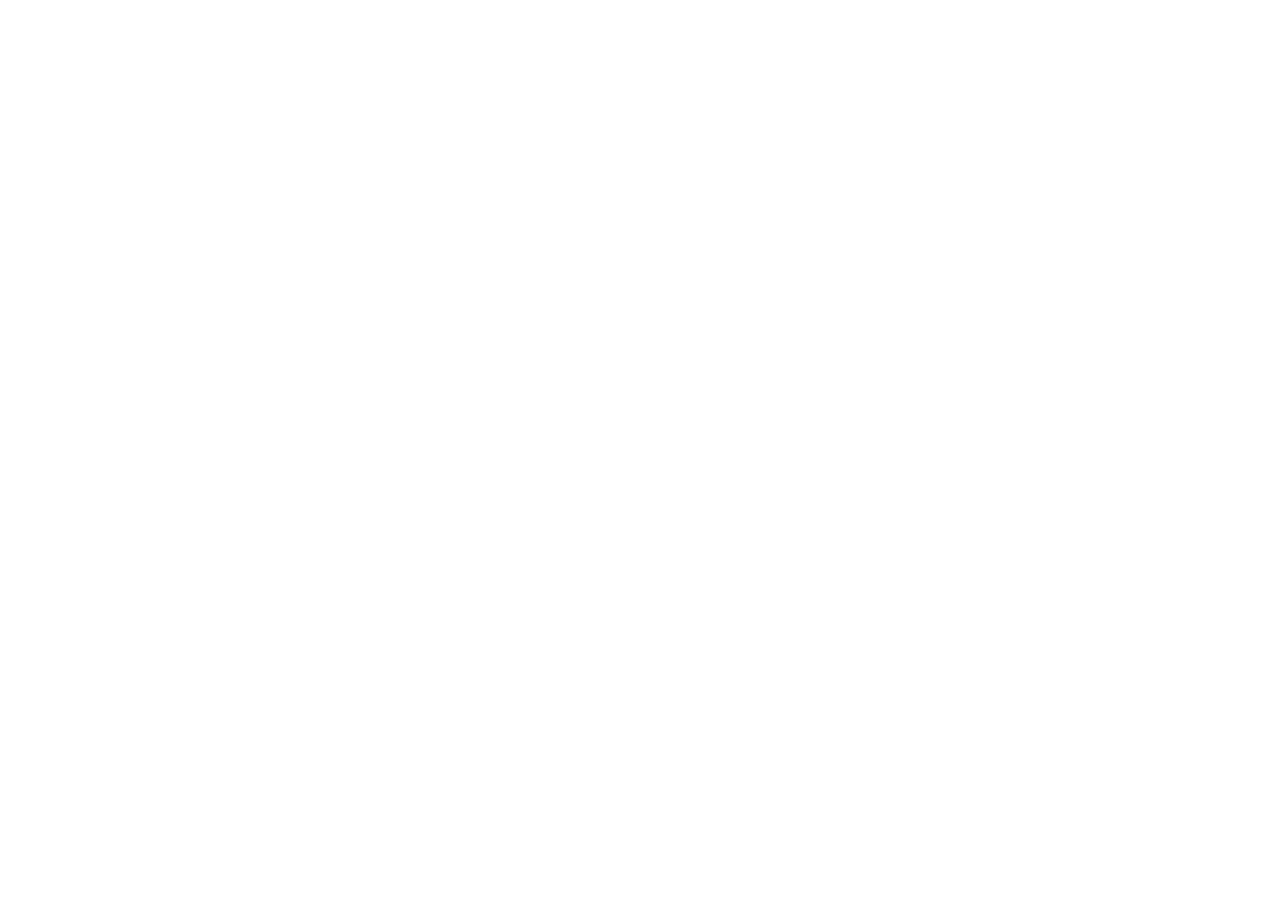
==== index.html @ 99fc9d59 "Deploy: update index.html" ====
<!DOCTYPE html>
<html lang="zh-CN">
  <head>
  <meta http-equiv="Cache-Control" content="no-cache, no-store, must-revalidate">
  <meta http-equiv="Pragma" content="no-cache">
  <meta http-equiv="Expires" content="0">
    <meta charset="UTF-8" />
    <meta name="viewport" content="width=device-width, initial-scale=1.0" />
    <title>斑马书库</title>
    <meta name="description" content="斑马书库提供海量小说资源，支持百度网盘和夸克网盘双平台下载，分类齐全，更新及时。" />
    <meta name="keywords" content="斑马书库,小说下载,百度网盘,夸克网盘,TXT下载,电子书,网络小说" />
    <link rel="icon" type="image/svg+xml" href="/banmabook/book.svg" />
        <script type="module" crossorigin src="/banmabook/assets/index-BDBQkHky.js"></script>
        <link rel="stylesheet" crossorigin href="/banmabook/assets/index-DC4R72gG.css">
      </head>
  <body>
    <div id="root"></div>
    <script async src="//busuanzi.ibruce.info/busuanzi/2.3/busuanzi.pure.mini.js"></script>
  </body>
</html>
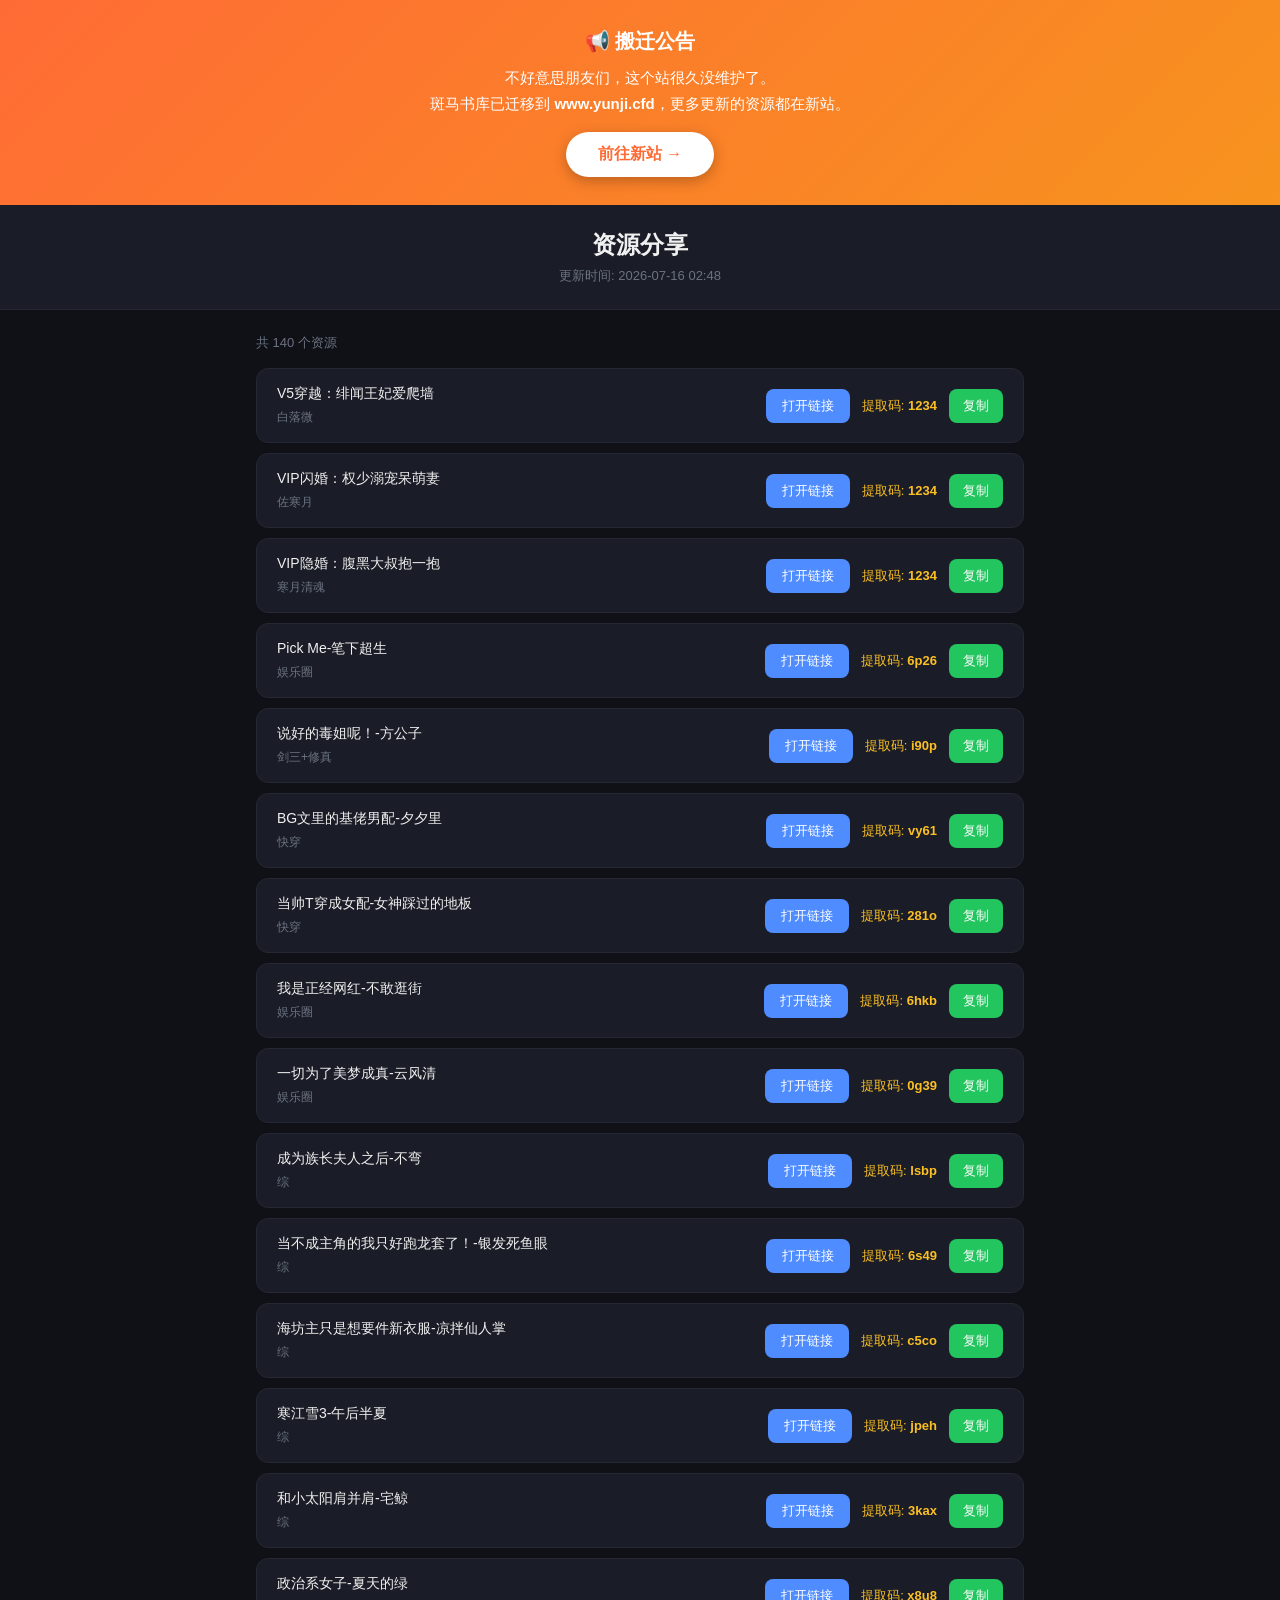
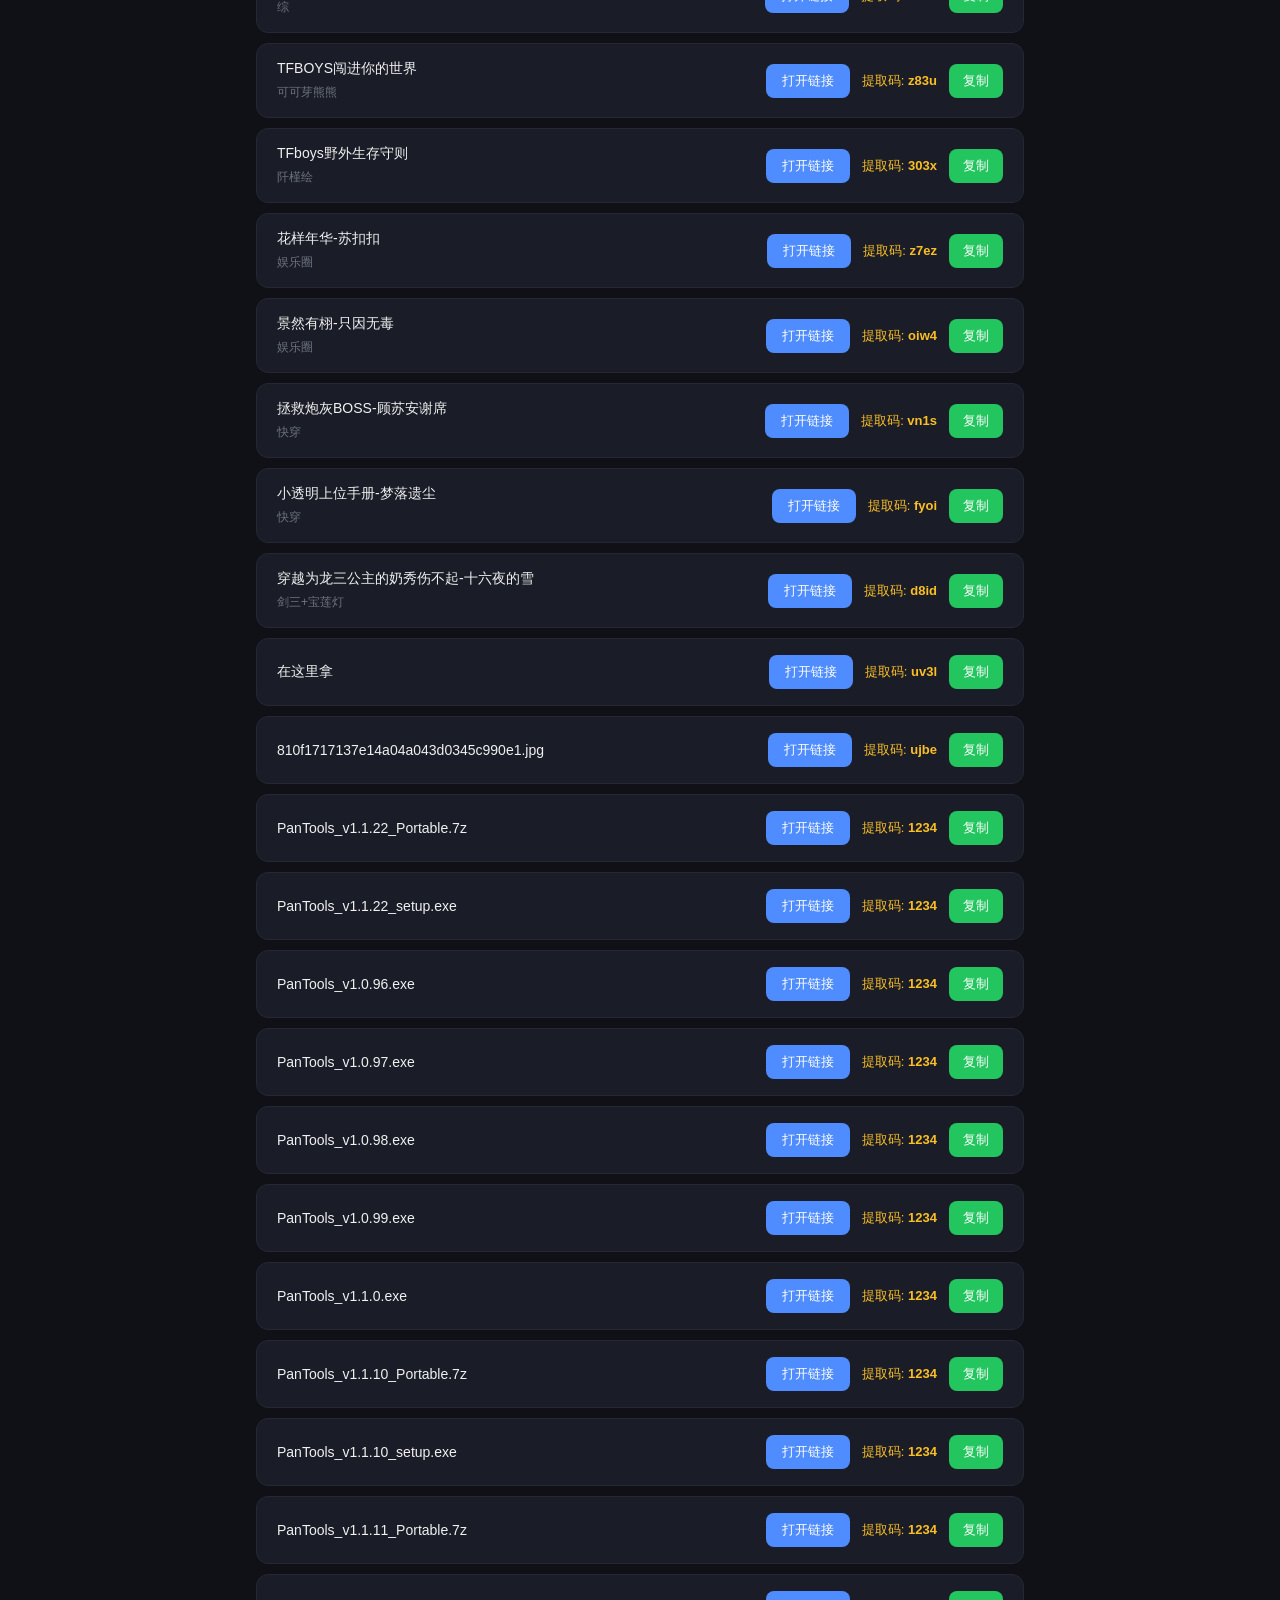
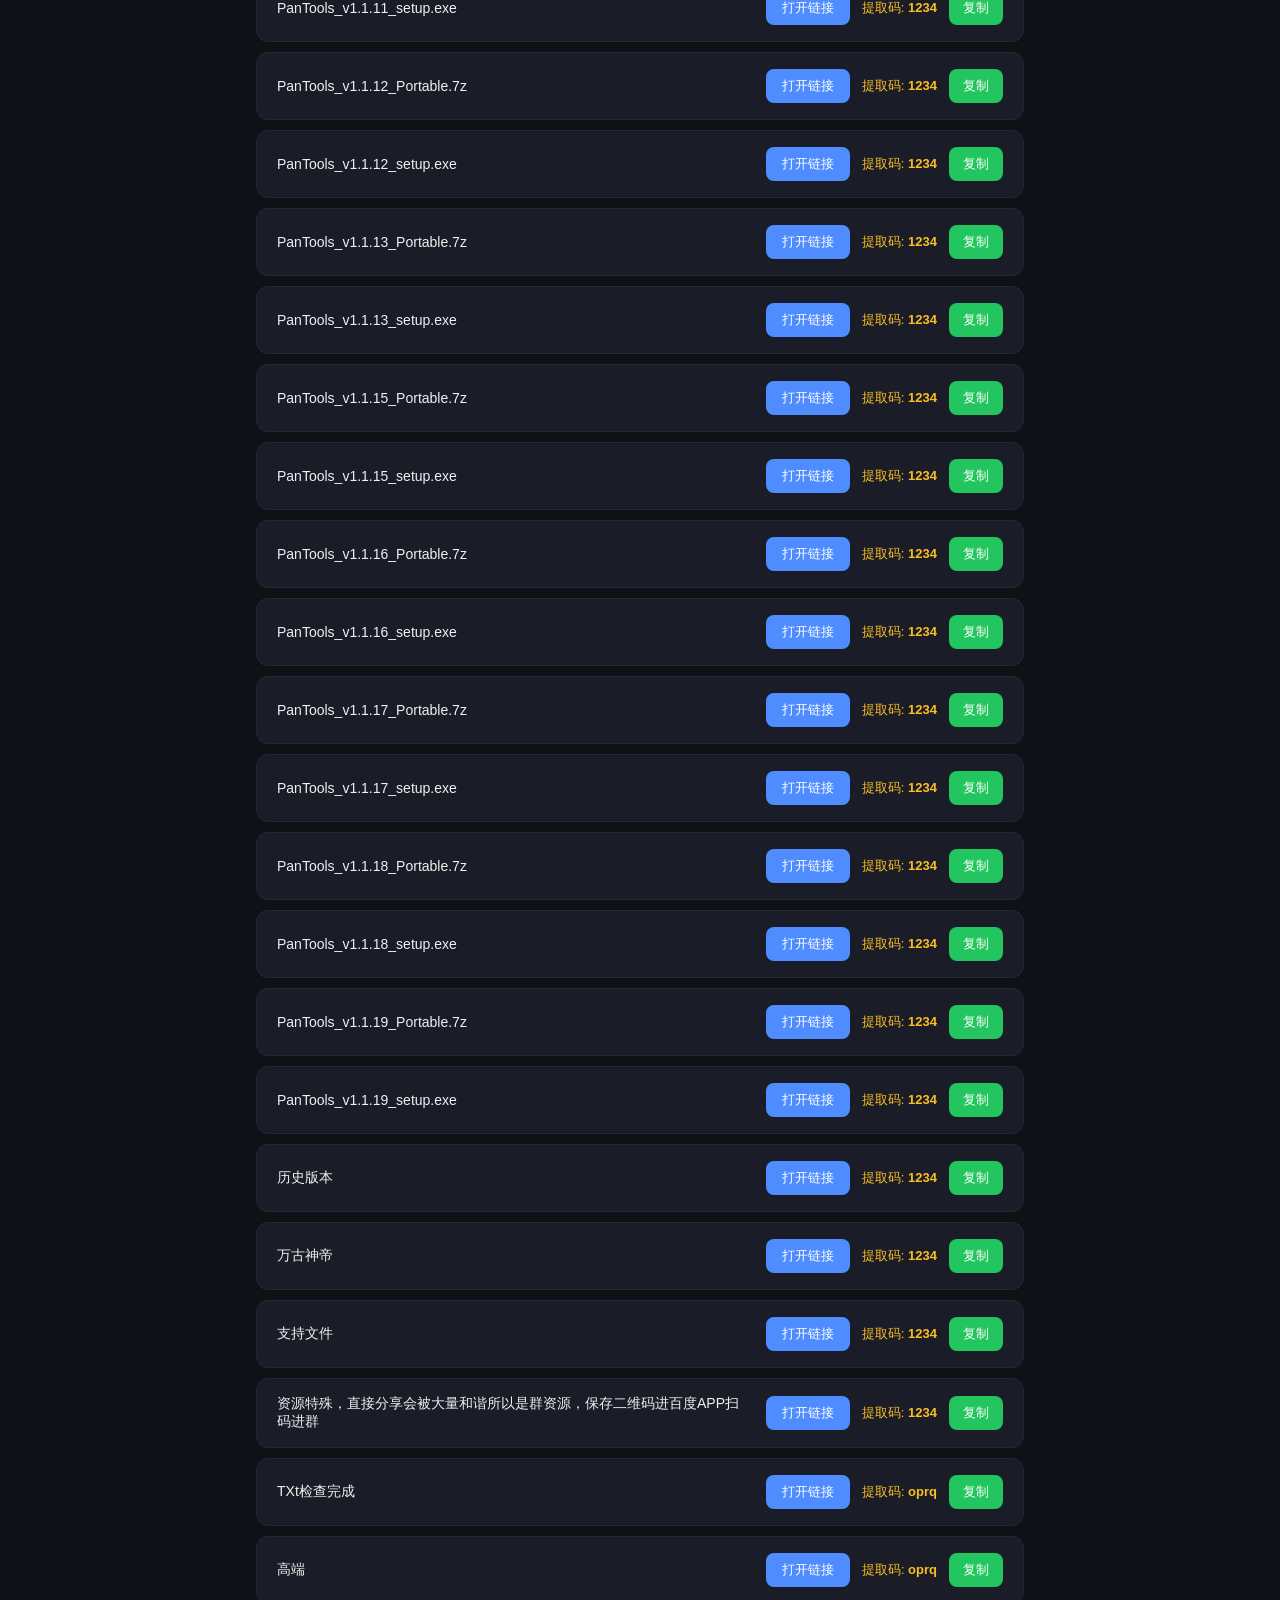
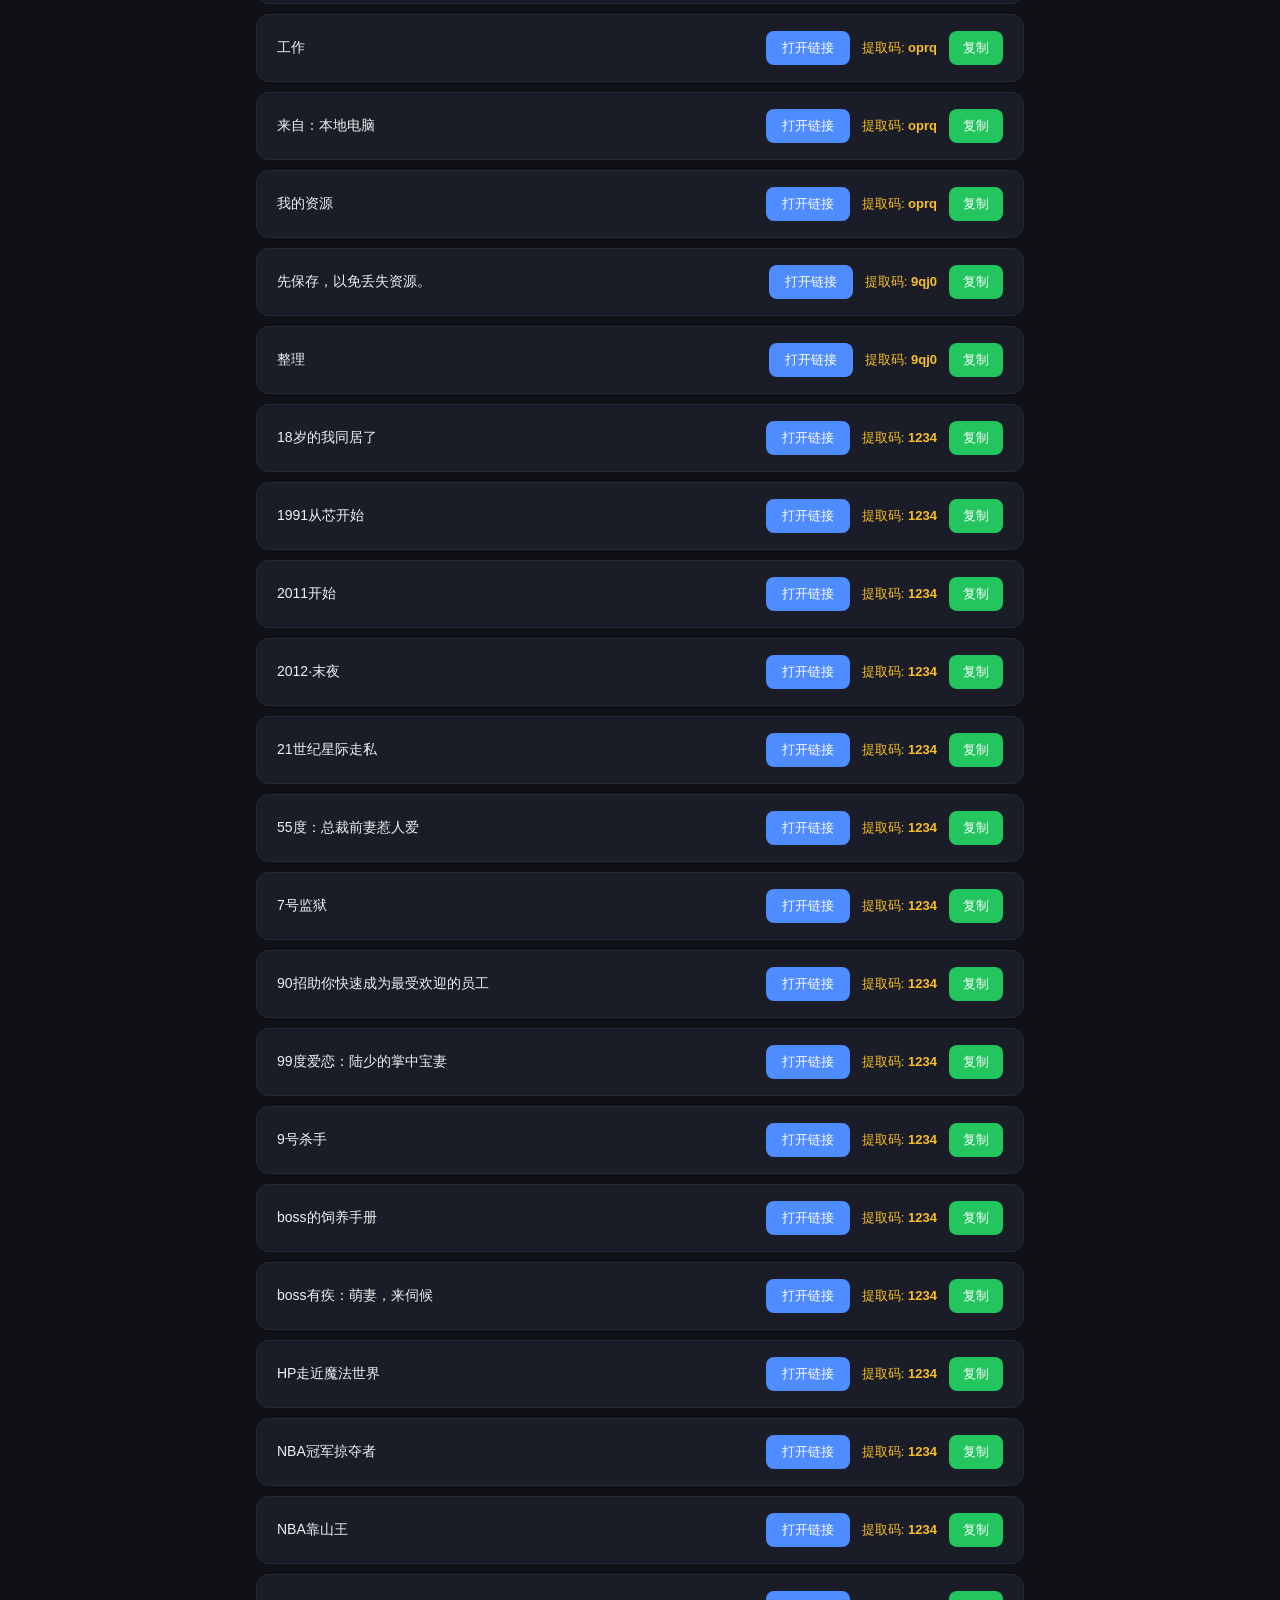
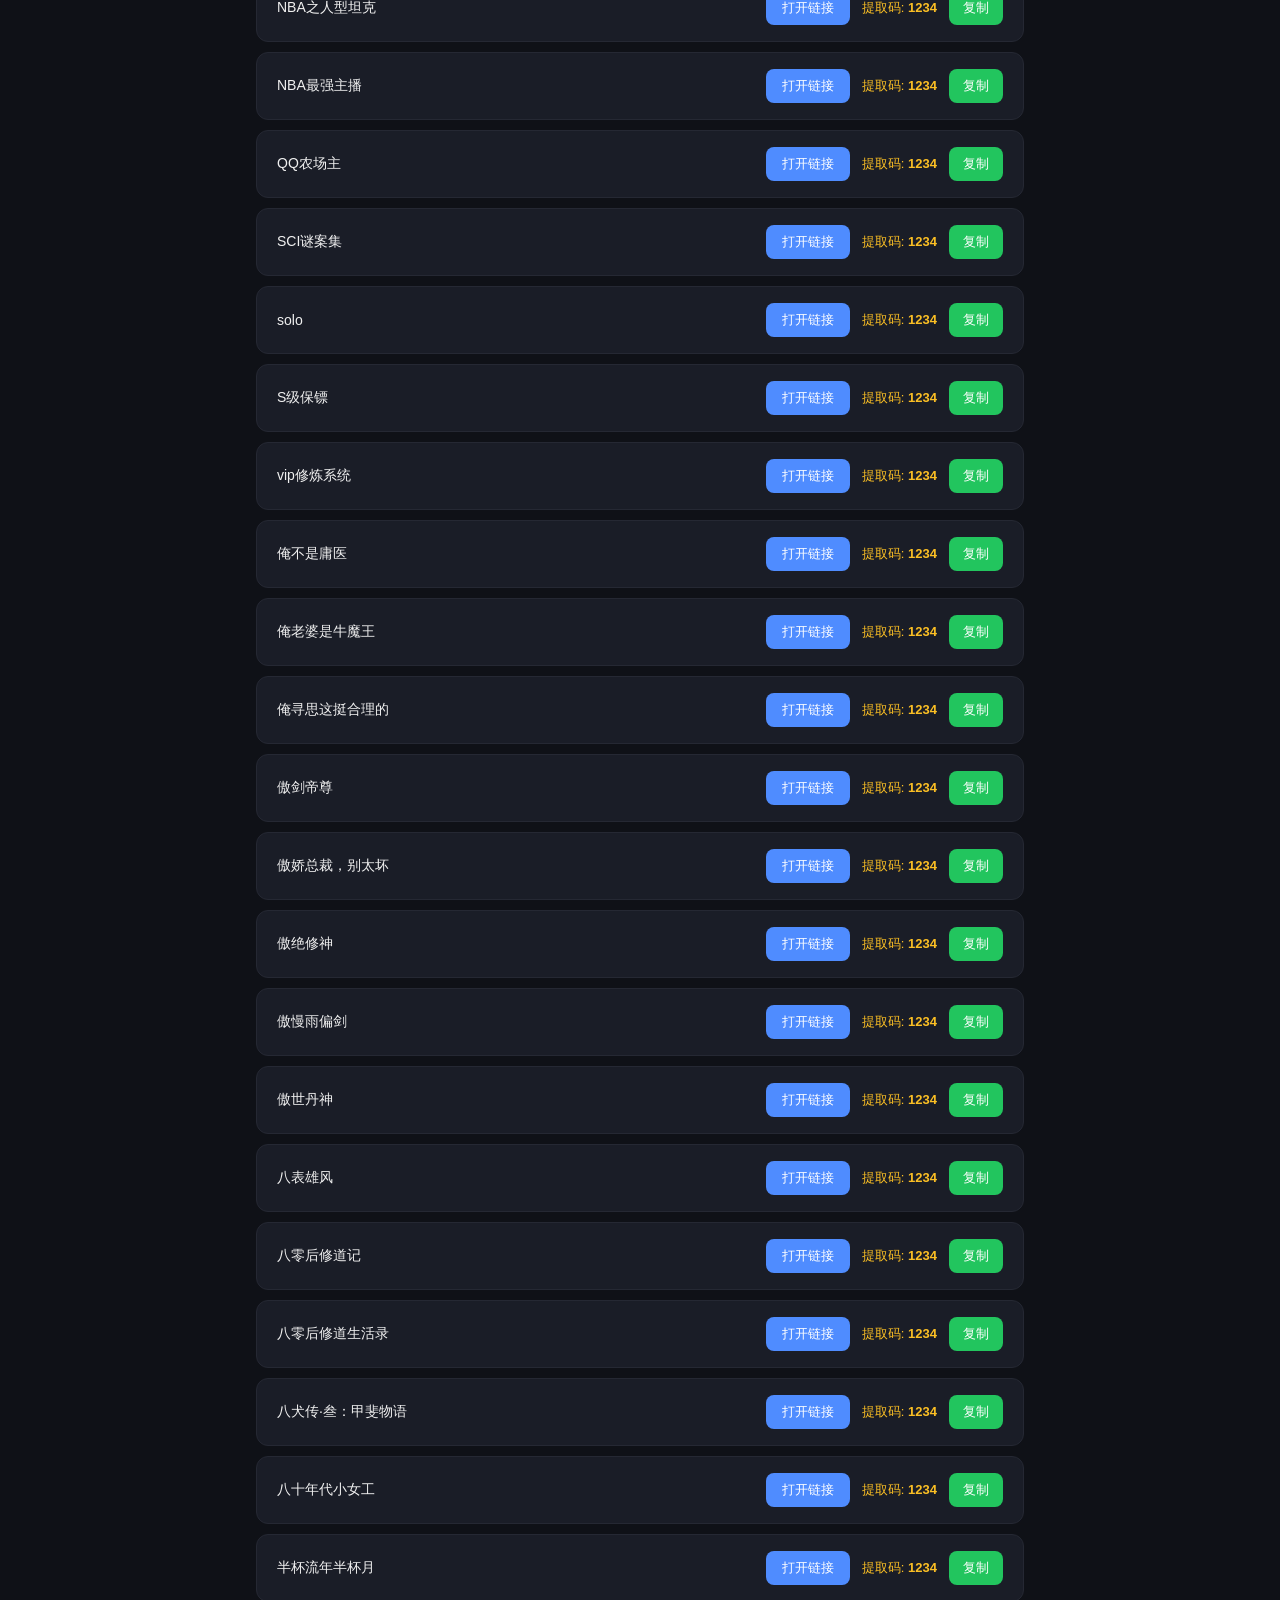
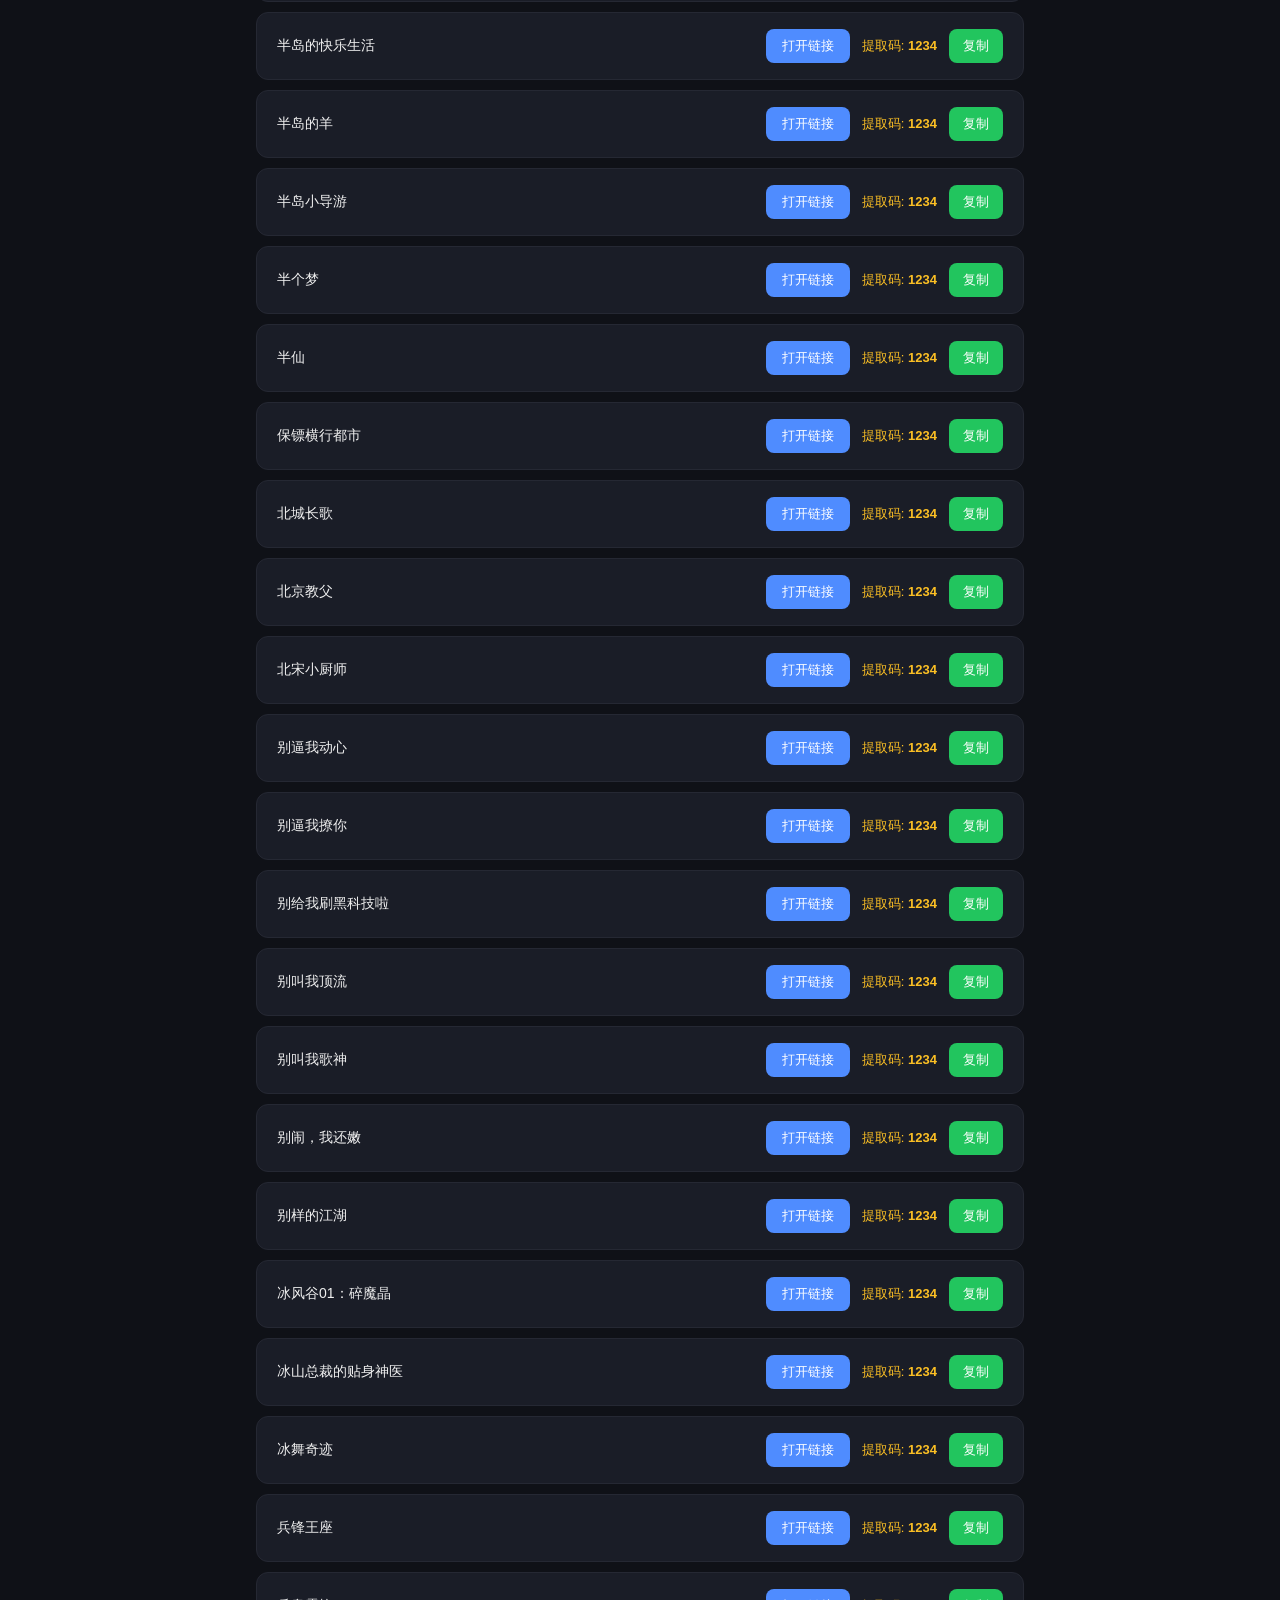
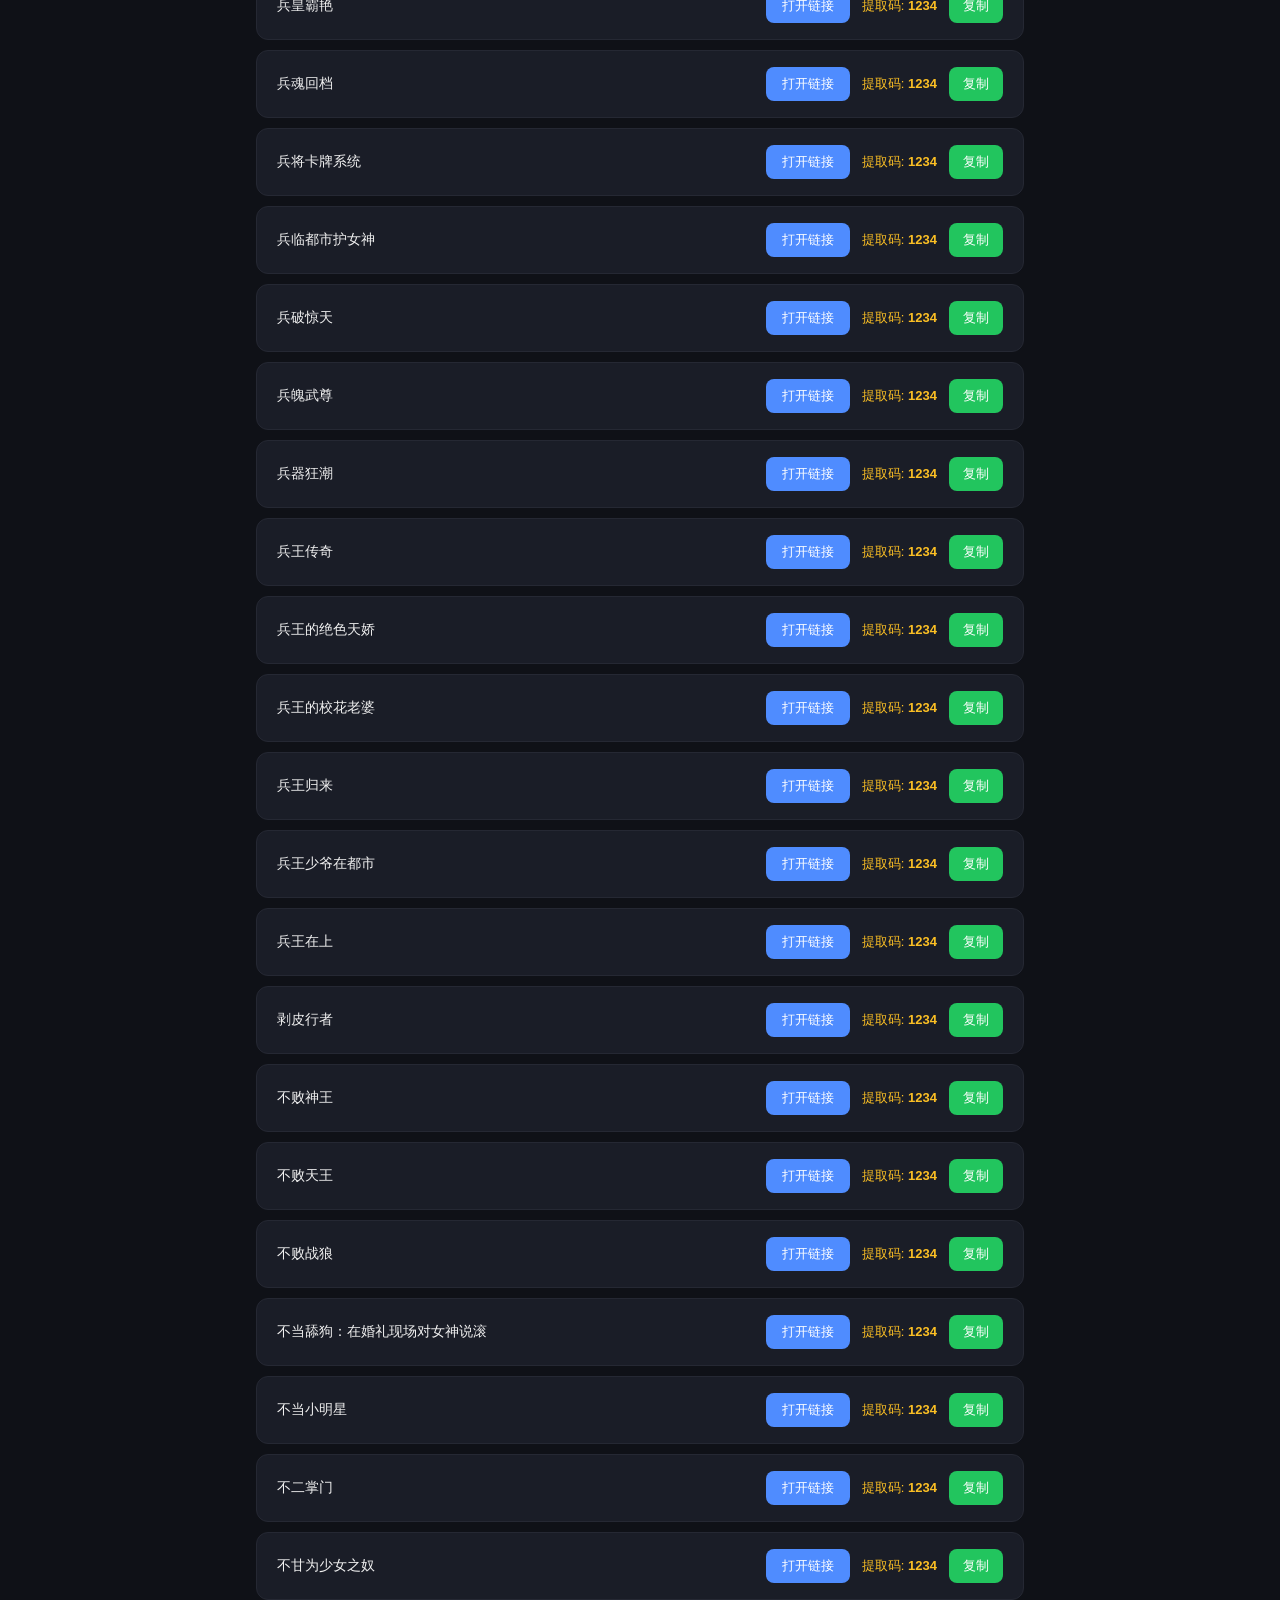
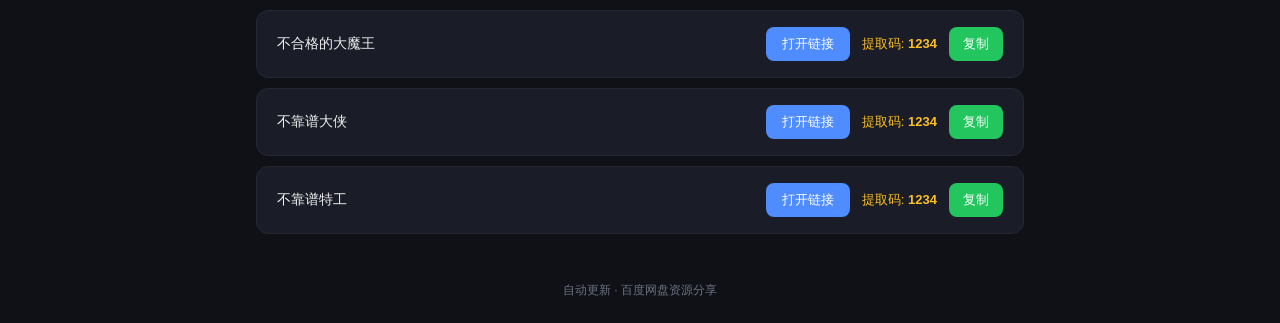
==== commit 4cf2361e: "添加迁站公告横幅：斑马书库迁移至 yunji.cfd" ====
--- a/index.html
+++ b/index.html
@@ -1,21 +1,1601 @@
-<!DOCTYPE html>
-<html lang="zh-CN">
-  <head>
-  <meta http-equiv="Cache-Control" content="no-cache, no-store, must-revalidate">
-  <meta http-equiv="Pragma" content="no-cache">
-  <meta http-equiv="Expires" content="0">
-    <meta charset="UTF-8" />
-    <meta name="viewport" content="width=device-width, initial-scale=1.0" />
-    <title>斑马书库</title>
-    <meta name="description" content="斑马书库提供海量小说资源，支持百度网盘和夸克网盘双平台下载，分类齐全，更新及时。" />
-    <meta name="keywords" content="斑马书库,小说下载,百度网盘,夸克网盘,TXT下载,电子书,网络小说" />
-    <link rel="icon" type="image/svg+xml" href="/banmabook/book.svg" />
-        <script type="module" crossorigin src="/banmabook/assets/index-BDBQkHky.js"></script>
-        <link rel="stylesheet" crossorigin href="/banmabook/assets/index-DC4R72gG.css">
-      </head>
-  <body>
-    <div id="root"></div>-
-    <script async src="//busuanzi.ibruce.info/busuanzi/2.3/busuanzi.pure.mini.js"></script>
-  </body>
-</html>
+<!DOCTYPE html>
+<html lang="zh-CN">
+<head>
+<meta charset="UTF-8">
+<meta name="viewport" content="width=device-width, initial-scale=1.0">
+<title>资源分享</title>
+<style>
+* { margin: 0; padding: 0; box-sizing: border-box; }
+body { font-family: -apple-system, BlinkMacSystemFont, "Segoe UI", sans-serif; background: #0f1117; color: #f0f0f0; min-height: 100vh; }
+.header { background: #1a1d27; padding: 24px; text-align: center; border-bottom: 1px solid #252833; }
+.header h1 { font-size: 24px; margin-bottom: 6px; }
+.header p { color: #6b7280; font-size: 13px; }
+.container { max-width: 800px; margin: 24px auto; padding: 0 16px; }
+.count { color: #6b7280; font-size: 13px; margin-bottom: 16px; }
+.card { background: #1a1d27; border-radius: 12px; padding: 16px 20px; margin-bottom: 10px; display: flex; justify-content: space-between; align-items: center; border: 1px solid #252833; }
+.card .info { flex: 1; margin-right: 16px; min-width: 0; }
+.card .name { font-size: 14px; word-break: break-all; }
+.card .author-line { margin-top: 4px; }
+.card .author { color: #6b7280; font-size: 12px; }
+.card .actions { display: flex; align-items: center; gap: 12px; flex-shrink: 0; }
+.btn { background: #4f8cff; color: white; padding: 8px 16px; border-radius: 8px; text-decoration: none; font-size: 13px; white-space: nowrap; }
+.btn:hover { background: #3b7ae8; }
+.pwd { color: #fbbf24; font-size: 13px; white-space: nowrap; }
+.copy-btn { background: #22c55e; color: white; padding: 8px 14px; border-radius: 8px; border: none; cursor: pointer; font-size: 13px; white-space: nowrap; }
+.copy-btn:hover { background: #16a34a; }
+.copy-btn.copied { background: #6b7280; }
+.footer { text-align: center; padding: 24px; color: #6b7280; font-size: 12px; }
+.migrate { background: linear-gradient(135deg, #ff6b35, #f7931e); color: #fff; padding: 28px 20px; text-align: center; }
+.migrate h2 { font-size: 20px; margin-bottom: 10px; }
+.migrate p { font-size: 15px; line-height: 1.7; max-width: 640px; margin: 0 auto 16px; }
+.migrate a.go { display: inline-block; background: #fff; color: #ff6b35; font-weight: bold; font-size: 16px; padding: 12px 32px; border-radius: 999px; text-decoration: none; box-shadow: 0 4px 14px rgba(0,0,0,.25); }
+.migrate a.go:hover { transform: translateY(-2px); }
+</style>
+</head>
+<body>
+<div class="migrate">
+<h2>📢 搬迁公告</h2>
+<p>不好意思朋友们，这个站很久没维护了。<br>斑马书库已迁移到 <b>www.yunji.cfd</b>，更多更新的资源都在新站。</p>
+<a class="go" href="https://yunji.cfd" target="_blank" rel="noopener">前往新站 →</a>
+</div>
+<div class="header">
+<h1>资源分享</h1>
+<p>更新时间: 2026-07-16 02:48</p>
+</div>
+<div class="container">
+<div class="count">共 140 个资源</div>
+
+        <div class="card">
+            <div class="info">
+                <div class="name">V5穿越：绯闻王妃爱爬墙</div>
+                <div class="author-line"><span class="author">白落微</span></div>
+            </div>
+            <div class="actions">
+                <a href="https://pan.baidu.com/s/1X5g8rEDSCewgz98zDBNgcA?pwd=1234" target="_blank" class="btn">打开链接</a>
+                <span class="pwd">提取码: <b>1234</b></span>
+                <button class="copy-btn" onclick="copyLink('https://pan.baidu.com/s/1X5g8rEDSCewgz98zDBNgcA?pwd=1234')">复制</button>
+            </div>
+        </div>
+        <div class="card">
+            <div class="info">
+                <div class="name">VIP闪婚：权少溺宠呆萌妻</div>
+                <div class="author-line"><span class="author">佐寒月</span></div>
+            </div>
+            <div class="actions">
+                <a href="https://pan.baidu.com/s/145zBXOArjYszPO6lbbrPYg?pwd=1234" target="_blank" class="btn">打开链接</a>
+                <span class="pwd">提取码: <b>1234</b></span>
+                <button class="copy-btn" onclick="copyLink('https://pan.baidu.com/s/145zBXOArjYszPO6lbbrPYg?pwd=1234')">复制</button>
+            </div>
+        </div>
+        <div class="card">
+            <div class="info">
+                <div class="name">VIP隐婚：腹黑大叔抱一抱</div>
+                <div class="author-line"><span class="author">寒月清魂</span></div>
+            </div>
+            <div class="actions">
+                <a href="https://pan.baidu.com/s/1DcutqQGyIjCovhq8iL1BiA?pwd=1234" target="_blank" class="btn">打开链接</a>
+                <span class="pwd">提取码: <b>1234</b></span>
+                <button class="copy-btn" onclick="copyLink('https://pan.baidu.com/s/1DcutqQGyIjCovhq8iL1BiA?pwd=1234')">复制</button>
+            </div>
+        </div>
+        <div class="card">
+            <div class="info">
+                <div class="name">Pick Me-笔下超生</div>
+                <div class="author-line"><span class="author">娱乐圈</span></div>
+            </div>
+            <div class="actions">
+                <a href="https://pan.baidu.com/s/10g_cn5D7v-clrLKU9aHOqQ?pwd=6p26" target="_blank" class="btn">打开链接</a>
+                <span class="pwd">提取码: <b>6p26</b></span>
+                <button class="copy-btn" onclick="copyLink('https://pan.baidu.com/s/10g_cn5D7v-clrLKU9aHOqQ?pwd=6p26')">复制</button>
+            </div>
+        </div>
+        <div class="card">
+            <div class="info">
+                <div class="name">说好的毒姐呢！-方公子</div>
+                <div class="author-line"><span class="author">剑三+修真</span></div>
+            </div>
+            <div class="actions">
+                <a href="https://pan.baidu.com/s/1Y5CCqQmzKa1PzHuD8DZ0-w?pwd=i90p" target="_blank" class="btn">打开链接</a>
+                <span class="pwd">提取码: <b>i90p</b></span>
+                <button class="copy-btn" onclick="copyLink('https://pan.baidu.com/s/1Y5CCqQmzKa1PzHuD8DZ0-w?pwd=i90p')">复制</button>
+            </div>
+        </div>
+        <div class="card">
+            <div class="info">
+                <div class="name">BG文里的基佬男配-夕夕里</div>
+                <div class="author-line"><span class="author">快穿</span></div>
+            </div>
+            <div class="actions">
+                <a href="https://pan.baidu.com/s/1xeC7UEEyy3Z-YU2WFyukRA?pwd=vy61" target="_blank" class="btn">打开链接</a>
+                <span class="pwd">提取码: <b>vy61</b></span>
+                <button class="copy-btn" onclick="copyLink('https://pan.baidu.com/s/1xeC7UEEyy3Z-YU2WFyukRA?pwd=vy61')">复制</button>
+            </div>
+        </div>
+        <div class="card">
+            <div class="info">
+                <div class="name">当帅T穿成女配-女神踩过的地板</div>
+                <div class="author-line"><span class="author">快穿</span></div>
+            </div>
+            <div class="actions">
+                <a href="https://pan.baidu.com/s/1eb78c1sjK_x-nnSDnon4AQ?pwd=281o" target="_blank" class="btn">打开链接</a>
+                <span class="pwd">提取码: <b>281o</b></span>
+                <button class="copy-btn" onclick="copyLink('https://pan.baidu.com/s/1eb78c1sjK_x-nnSDnon4AQ?pwd=281o')">复制</button>
+            </div>
+        </div>
+        <div class="card">
+            <div class="info">
+                <div class="name">我是正经网红-不敢逛街</div>
+                <div class="author-line"><span class="author">娱乐圈</span></div>
+            </div>
+            <div class="actions">
+                <a href="https://pan.baidu.com/s/1z_MXD2BiiqydVlm8QA4CHQ?pwd=6hkb" target="_blank" class="btn">打开链接</a>
+                <span class="pwd">提取码: <b>6hkb</b></span>
+                <button class="copy-btn" onclick="copyLink('https://pan.baidu.com/s/1z_MXD2BiiqydVlm8QA4CHQ?pwd=6hkb')">复制</button>
+            </div>
+        </div>
+        <div class="card">
+            <div class="info">
+                <div class="name">一切为了美梦成真-云风清</div>
+                <div class="author-line"><span class="author">娱乐圈</span></div>
+            </div>
+            <div class="actions">
+                <a href="https://pan.baidu.com/s/1KsmXCdgHf1ZTLnHWfU9AKQ?pwd=0g39" target="_blank" class="btn">打开链接</a>
+                <span class="pwd">提取码: <b>0g39</b></span>
+                <button class="copy-btn" onclick="copyLink('https://pan.baidu.com/s/1KsmXCdgHf1ZTLnHWfU9AKQ?pwd=0g39')">复制</button>
+            </div>
+        </div>
+        <div class="card">
+            <div class="info">
+                <div class="name">成为族长夫人之后-不弯</div>
+                <div class="author-line"><span class="author">综</span></div>
+            </div>
+            <div class="actions">
+                <a href="https://pan.baidu.com/s/1aYj-dwIH3vJF_3NaUBhQqg?pwd=lsbp" target="_blank" class="btn">打开链接</a>
+                <span class="pwd">提取码: <b>lsbp</b></span>
+                <button class="copy-btn" onclick="copyLink('https://pan.baidu.com/s/1aYj-dwIH3vJF_3NaUBhQqg?pwd=lsbp')">复制</button>
+            </div>
+        </div>
+        <div class="card">
+            <div class="info">
+                <div class="name">当不成主角的我只好跑龙套了！-银发死鱼眼</div>
+                <div class="author-line"><span class="author">综</span></div>
+            </div>
+            <div class="actions">
+                <a href="https://pan.baidu.com/s/1KCZprFA37pkxBmri8aIoLA?pwd=6s49" target="_blank" class="btn">打开链接</a>
+                <span class="pwd">提取码: <b>6s49</b></span>
+                <button class="copy-btn" onclick="copyLink('https://pan.baidu.com/s/1KCZprFA37pkxBmri8aIoLA?pwd=6s49')">复制</button>
+            </div>
+        </div>
+        <div class="card">
+            <div class="info">
+                <div class="name">海坊主只是想要件新衣服-凉拌仙人掌</div>
+                <div class="author-line"><span class="author">综</span></div>
+            </div>
+            <div class="actions">
+                <a href="https://pan.baidu.com/s/174gd1-IXOC52Z5vEyj99Ng?pwd=c5co" target="_blank" class="btn">打开链接</a>
+                <span class="pwd">提取码: <b>c5co</b></span>
+                <button class="copy-btn" onclick="copyLink('https://pan.baidu.com/s/174gd1-IXOC52Z5vEyj99Ng?pwd=c5co')">复制</button>
+            </div>
+        </div>
+        <div class="card">
+            <div class="info">
+                <div class="name">寒江雪3-午后半夏</div>
+                <div class="author-line"><span class="author">综</span></div>
+            </div>
+            <div class="actions">
+                <a href="https://pan.baidu.com/s/16Sc3spZ6NyVeyt18iXoftQ?pwd=jpeh" target="_blank" class="btn">打开链接</a>
+                <span class="pwd">提取码: <b>jpeh</b></span>
+                <button class="copy-btn" onclick="copyLink('https://pan.baidu.com/s/16Sc3spZ6NyVeyt18iXoftQ?pwd=jpeh')">复制</button>
+            </div>
+        </div>
+        <div class="card">
+            <div class="info">
+                <div class="name">和小太阳肩并肩-宅鲸</div>
+                <div class="author-line"><span class="author">综</span></div>
+            </div>
+            <div class="actions">
+                <a href="https://pan.baidu.com/s/1ILBCxeZ1U6G1J2qAe70Npw?pwd=3kax" target="_blank" class="btn">打开链接</a>
+                <span class="pwd">提取码: <b>3kax</b></span>
+                <button class="copy-btn" onclick="copyLink('https://pan.baidu.com/s/1ILBCxeZ1U6G1J2qAe70Npw?pwd=3kax')">复制</button>
+            </div>
+        </div>
+        <div class="card">
+            <div class="info">
+                <div class="name">政治系女子-夏天的绿</div>
+                <div class="author-line"><span class="author">综</span></div>
+            </div>
+            <div class="actions">
+                <a href="https://pan.baidu.com/s/1nCHJZg2Cs74KBCVDJL-C3g?pwd=x8u8" target="_blank" class="btn">打开链接</a>
+                <span class="pwd">提取码: <b>x8u8</b></span>
+                <button class="copy-btn" onclick="copyLink('https://pan.baidu.com/s/1nCHJZg2Cs74KBCVDJL-C3g?pwd=x8u8')">复制</button>
+            </div>
+        </div>
+        <div class="card">
+            <div class="info">
+                <div class="name">TFBOYS闯进你的世界</div>
+                <div class="author-line"><span class="author">可可芽熊熊</span></div>
+            </div>
+            <div class="actions">
+                <a href="https://pan.baidu.com/s/1BQoJ_KQ1npjw_8VPcZHONA?pwd=z83u" target="_blank" class="btn">打开链接</a>
+                <span class="pwd">提取码: <b>z83u</b></span>
+                <button class="copy-btn" onclick="copyLink('https://pan.baidu.com/s/1BQoJ_KQ1npjw_8VPcZHONA?pwd=z83u')">复制</button>
+            </div>
+        </div>
+        <div class="card">
+            <div class="info">
+                <div class="name">TFboys野外生存守则</div>
+                <div class="author-line"><span class="author">阡槿绘</span></div>
+            </div>
+            <div class="actions">
+                <a href="https://pan.baidu.com/s/1CkQXAucQb-Kk-tYf8iZclQ?pwd=303x" target="_blank" class="btn">打开链接</a>
+                <span class="pwd">提取码: <b>303x</b></span>
+                <button class="copy-btn" onclick="copyLink('https://pan.baidu.com/s/1CkQXAucQb-Kk-tYf8iZclQ?pwd=303x')">复制</button>
+            </div>
+        </div>
+        <div class="card">
+            <div class="info">
+                <div class="name">花样年华-苏扣扣</div>
+                <div class="author-line"><span class="author">娱乐圈</span></div>
+            </div>
+            <div class="actions">
+                <a href="https://pan.baidu.com/s/1CZpQYHYKcg4YAnH-PE-F4Q?pwd=z7ez" target="_blank" class="btn">打开链接</a>
+                <span class="pwd">提取码: <b>z7ez</b></span>
+                <button class="copy-btn" onclick="copyLink('https://pan.baidu.com/s/1CZpQYHYKcg4YAnH-PE-F4Q?pwd=z7ez')">复制</button>
+            </div>
+        </div>
+        <div class="card">
+            <div class="info">
+                <div class="name">景然有栩-只因无毒</div>
+                <div class="author-line"><span class="author">娱乐圈</span></div>
+            </div>
+            <div class="actions">
+                <a href="https://pan.baidu.com/s/1p4GfS2QaYa9NUG3HsFy8dA?pwd=oiw4" target="_blank" class="btn">打开链接</a>
+                <span class="pwd">提取码: <b>oiw4</b></span>
+                <button class="copy-btn" onclick="copyLink('https://pan.baidu.com/s/1p4GfS2QaYa9NUG3HsFy8dA?pwd=oiw4')">复制</button>
+            </div>
+        </div>
+        <div class="card">
+            <div class="info">
+                <div class="name">拯救炮灰BOSS-顾苏安谢席</div>
+                <div class="author-line"><span class="author">快穿</span></div>
+            </div>
+            <div class="actions">
+                <a href="https://pan.baidu.com/s/1rOBXLlCuHxFJcrFSuCJ56w?pwd=vn1s" target="_blank" class="btn">打开链接</a>
+                <span class="pwd">提取码: <b>vn1s</b></span>
+                <button class="copy-btn" onclick="copyLink('https://pan.baidu.com/s/1rOBXLlCuHxFJcrFSuCJ56w?pwd=vn1s')">复制</button>
+            </div>
+        </div>
+        <div class="card">
+            <div class="info">
+                <div class="name">小透明上位手册-梦落遗尘</div>
+                <div class="author-line"><span class="author">快穿</span></div>
+            </div>
+            <div class="actions">
+                <a href="https://pan.baidu.com/s/1Ls_FzpN3u7k5xH9pOVxOmA?pwd=fyoi" target="_blank" class="btn">打开链接</a>
+                <span class="pwd">提取码: <b>fyoi</b></span>
+                <button class="copy-btn" onclick="copyLink('https://pan.baidu.com/s/1Ls_FzpN3u7k5xH9pOVxOmA?pwd=fyoi')">复制</button>
+            </div>
+        </div>
+        <div class="card">
+            <div class="info">
+                <div class="name">穿越为龙三公主的奶秀伤不起-十六夜的雪</div>
+                <div class="author-line"><span class="author">剑三+宝莲灯</span></div>
+            </div>
+            <div class="actions">
+                <a href="https://pan.baidu.com/s/14uvjK_2f4MpPNkmVLkiB_g?pwd=d8id" target="_blank" class="btn">打开链接</a>
+                <span class="pwd">提取码: <b>d8id</b></span>
+                <button class="copy-btn" onclick="copyLink('https://pan.baidu.com/s/14uvjK_2f4MpPNkmVLkiB_g?pwd=d8id')">复制</button>
+            </div>
+        </div>
+        <div class="card">
+            <div class="info">
+                <div class="name">在这里拿</div>
+                
+            </div>
+            <div class="actions">
+                <a href="https://pan.baidu.com/s/1vBmxH_Ed6W80wHECrHMrKQ?pwd=uv3l" target="_blank" class="btn">打开链接</a>
+                <span class="pwd">提取码: <b>uv3l</b></span>
+                <button class="copy-btn" onclick="copyLink('https://pan.baidu.com/s/1vBmxH_Ed6W80wHECrHMrKQ?pwd=uv3l')">复制</button>
+            </div>
+        </div>
+        <div class="card">
+            <div class="info">
+                <div class="name">810f1717137e14a04a043d0345c990e1.jpg</div>
+                
+            </div>
+            <div class="actions">
+                <a href="https://pan.baidu.com/s/1Em6zH6Zd8i5L8Ee0-olK1g?pwd=ujbe" target="_blank" class="btn">打开链接</a>
+                <span class="pwd">提取码: <b>ujbe</b></span>
+                <button class="copy-btn" onclick="copyLink('https://pan.baidu.com/s/1Em6zH6Zd8i5L8Ee0-olK1g?pwd=ujbe')">复制</button>
+            </div>
+        </div>
+        <div class="card">
+            <div class="info">
+                <div class="name">PanTools_v1.1.22_Portable.7z</div>
+                
+            </div>
+            <div class="actions">
+                <a href="https://pan.baidu.com/s/1NtmCoymKsuboTduufLzMHw?pwd=1234" target="_blank" class="btn">打开链接</a>
+                <span class="pwd">提取码: <b>1234</b></span>
+                <button class="copy-btn" onclick="copyLink('https://pan.baidu.com/s/1NtmCoymKsuboTduufLzMHw?pwd=1234')">复制</button>
+            </div>
+        </div>
+        <div class="card">
+            <div class="info">
+                <div class="name">PanTools_v1.1.22_setup.exe</div>
+                
+            </div>
+            <div class="actions">
+                <a href="https://pan.baidu.com/s/1hXDrcL8rlx1KW2MkwL-o2Q?pwd=1234" target="_blank" class="btn">打开链接</a>
+                <span class="pwd">提取码: <b>1234</b></span>
+                <button class="copy-btn" onclick="copyLink('https://pan.baidu.com/s/1hXDrcL8rlx1KW2MkwL-o2Q?pwd=1234')">复制</button>
+            </div>
+        </div>
+        <div class="card">
+            <div class="info">
+                <div class="name">PanTools_v1.0.96.exe</div>
+                
+            </div>
+            <div class="actions">
+                <a href="https://pan.baidu.com/s/1PFMjKfTSd4yudUseesn4XQ?pwd=1234" target="_blank" class="btn">打开链接</a>
+                <span class="pwd">提取码: <b>1234</b></span>
+                <button class="copy-btn" onclick="copyLink('https://pan.baidu.com/s/1PFMjKfTSd4yudUseesn4XQ?pwd=1234')">复制</button>
+            </div>
+        </div>
+        <div class="card">
+            <div class="info">
+                <div class="name">PanTools_v1.0.97.exe</div>
+                
+            </div>
+            <div class="actions">
+                <a href="https://pan.baidu.com/s/11atqJNgkN0yZ39GmoLTgoA?pwd=1234" target="_blank" class="btn">打开链接</a>
+                <span class="pwd">提取码: <b>1234</b></span>
+                <button class="copy-btn" onclick="copyLink('https://pan.baidu.com/s/11atqJNgkN0yZ39GmoLTgoA?pwd=1234')">复制</button>
+            </div>
+        </div>
+        <div class="card">
+            <div class="info">
+                <div class="name">PanTools_v1.0.98.exe</div>
+                
+            </div>
+            <div class="actions">
+                <a href="https://pan.baidu.com/s/12eiftAum9RWbMDHJQPpsIQ?pwd=1234" target="_blank" class="btn">打开链接</a>
+                <span class="pwd">提取码: <b>1234</b></span>
+                <button class="copy-btn" onclick="copyLink('https://pan.baidu.com/s/12eiftAum9RWbMDHJQPpsIQ?pwd=1234')">复制</button>
+            </div>
+        </div>
+        <div class="card">
+            <div class="info">
+                <div class="name">PanTools_v1.0.99.exe</div>
+                
+            </div>
+            <div class="actions">
+                <a href="https://pan.baidu.com/s/1GIupHT6PuwPE2P-nherJTg?pwd=1234" target="_blank" class="btn">打开链接</a>
+                <span class="pwd">提取码: <b>1234</b></span>
+                <button class="copy-btn" onclick="copyLink('https://pan.baidu.com/s/1GIupHT6PuwPE2P-nherJTg?pwd=1234')">复制</button>
+            </div>
+        </div>
+        <div class="card">
+            <div class="info">
+                <div class="name">PanTools_v1.1.0.exe</div>
+                
+            </div>
+            <div class="actions">
+                <a href="https://pan.baidu.com/s/1Rvj-BYk7Mvtf0zNRWc4haQ?pwd=1234" target="_blank" class="btn">打开链接</a>
+                <span class="pwd">提取码: <b>1234</b></span>
+                <button class="copy-btn" onclick="copyLink('https://pan.baidu.com/s/1Rvj-BYk7Mvtf0zNRWc4haQ?pwd=1234')">复制</button>
+            </div>
+        </div>
+        <div class="card">
+            <div class="info">
+                <div class="name">PanTools_v1.1.10_Portable.7z</div>
+                
+            </div>
+            <div class="actions">
+                <a href="https://pan.baidu.com/s/16w84WHIF0V018pDF9WRMIQ?pwd=1234" target="_blank" class="btn">打开链接</a>
+                <span class="pwd">提取码: <b>1234</b></span>
+                <button class="copy-btn" onclick="copyLink('https://pan.baidu.com/s/16w84WHIF0V018pDF9WRMIQ?pwd=1234')">复制</button>
+            </div>
+        </div>
+        <div class="card">
+            <div class="info">
+                <div class="name">PanTools_v1.1.10_setup.exe</div>
+                
+            </div>
+            <div class="actions">
+                <a href="https://pan.baidu.com/s/1XkLaEWiqV77bXh9rNRiWJA?pwd=1234" target="_blank" class="btn">打开链接</a>
+                <span class="pwd">提取码: <b>1234</b></span>
+                <button class="copy-btn" onclick="copyLink('https://pan.baidu.com/s/1XkLaEWiqV77bXh9rNRiWJA?pwd=1234')">复制</button>
+            </div>
+        </div>
+        <div class="card">
+            <div class="info">
+                <div class="name">PanTools_v1.1.11_Portable.7z</div>
+                
+            </div>
+            <div class="actions">
+                <a href="https://pan.baidu.com/s/16qusRMu5WhN2eitqr9Se3A?pwd=1234" target="_blank" class="btn">打开链接</a>
+                <span class="pwd">提取码: <b>1234</b></span>
+                <button class="copy-btn" onclick="copyLink('https://pan.baidu.com/s/16qusRMu5WhN2eitqr9Se3A?pwd=1234')">复制</button>
+            </div>
+        </div>
+        <div class="card">
+            <div class="info">
+                <div class="name">PanTools_v1.1.11_setup.exe</div>
+                
+            </div>
+            <div class="actions">
+                <a href="https://pan.baidu.com/s/13FSp9AEGKJkVsNKGMLEohw?pwd=1234" target="_blank" class="btn">打开链接</a>
+                <span class="pwd">提取码: <b>1234</b></span>
+                <button class="copy-btn" onclick="copyLink('https://pan.baidu.com/s/13FSp9AEGKJkVsNKGMLEohw?pwd=1234')">复制</button>
+            </div>
+        </div>
+        <div class="card">
+            <div class="info">
+                <div class="name">PanTools_v1.1.12_Portable.7z</div>
+                
+            </div>
+            <div class="actions">
+                <a href="https://pan.baidu.com/s/1_9iqZxUlAN8OCkF1Rb7-Vg?pwd=1234" target="_blank" class="btn">打开链接</a>
+                <span class="pwd">提取码: <b>1234</b></span>
+                <button class="copy-btn" onclick="copyLink('https://pan.baidu.com/s/1_9iqZxUlAN8OCkF1Rb7-Vg?pwd=1234')">复制</button>
+            </div>
+        </div>
+        <div class="card">
+            <div class="info">
+                <div class="name">PanTools_v1.1.12_setup.exe</div>
+                
+            </div>
+            <div class="actions">
+                <a href="https://pan.baidu.com/s/1QRgtbV9kzGLOW-gT0lzuhg?pwd=1234" target="_blank" class="btn">打开链接</a>
+                <span class="pwd">提取码: <b>1234</b></span>
+                <button class="copy-btn" onclick="copyLink('https://pan.baidu.com/s/1QRgtbV9kzGLOW-gT0lzuhg?pwd=1234')">复制</button>
+            </div>
+        </div>
+        <div class="card">
+            <div class="info">
+                <div class="name">PanTools_v1.1.13_Portable.7z</div>
+                
+            </div>
+            <div class="actions">
+                <a href="https://pan.baidu.com/s/1Q1GB6ed773vZkmA0MMbDvg?pwd=1234" target="_blank" class="btn">打开链接</a>
+                <span class="pwd">提取码: <b>1234</b></span>
+                <button class="copy-btn" onclick="copyLink('https://pan.baidu.com/s/1Q1GB6ed773vZkmA0MMbDvg?pwd=1234')">复制</button>
+            </div>
+        </div>
+        <div class="card">
+            <div class="info">
+                <div class="name">PanTools_v1.1.13_setup.exe</div>
+                
+            </div>
+            <div class="actions">
+                <a href="https://pan.baidu.com/s/1Ptko6lHubfvzlkDgrGzb3Q?pwd=1234" target="_blank" class="btn">打开链接</a>
+                <span class="pwd">提取码: <b>1234</b></span>
+                <button class="copy-btn" onclick="copyLink('https://pan.baidu.com/s/1Ptko6lHubfvzlkDgrGzb3Q?pwd=1234')">复制</button>
+            </div>
+        </div>
+        <div class="card">
+            <div class="info">
+                <div class="name">PanTools_v1.1.15_Portable.7z</div>
+                
+            </div>
+            <div class="actions">
+                <a href="https://pan.baidu.com/s/1-f6WDHAnwCZRVgPCMHJMOw?pwd=1234" target="_blank" class="btn">打开链接</a>
+                <span class="pwd">提取码: <b>1234</b></span>
+                <button class="copy-btn" onclick="copyLink('https://pan.baidu.com/s/1-f6WDHAnwCZRVgPCMHJMOw?pwd=1234')">复制</button>
+            </div>
+        </div>
+        <div class="card">
+            <div class="info">
+                <div class="name">PanTools_v1.1.15_setup.exe</div>
+                
+            </div>
+            <div class="actions">
+                <a href="https://pan.baidu.com/s/1V9s8_sTVqewwnxyPMOmVyA?pwd=1234" target="_blank" class="btn">打开链接</a>
+                <span class="pwd">提取码: <b>1234</b></span>
+                <button class="copy-btn" onclick="copyLink('https://pan.baidu.com/s/1V9s8_sTVqewwnxyPMOmVyA?pwd=1234')">复制</button>
+            </div>
+        </div>
+        <div class="card">
+            <div class="info">
+                <div class="name">PanTools_v1.1.16_Portable.7z</div>
+                
+            </div>
+            <div class="actions">
+                <a href="https://pan.baidu.com/s/1K-GdrtisrJ8ILn-LuAK0zQ?pwd=1234" target="_blank" class="btn">打开链接</a>
+                <span class="pwd">提取码: <b>1234</b></span>
+                <button class="copy-btn" onclick="copyLink('https://pan.baidu.com/s/1K-GdrtisrJ8ILn-LuAK0zQ?pwd=1234')">复制</button>
+            </div>
+        </div>
+        <div class="card">
+            <div class="info">
+                <div class="name">PanTools_v1.1.16_setup.exe</div>
+                
+            </div>
+            <div class="actions">
+                <a href="https://pan.baidu.com/s/1WD2P51vmpuzrYEQqbPIPiw?pwd=1234" target="_blank" class="btn">打开链接</a>
+                <span class="pwd">提取码: <b>1234</b></span>
+                <button class="copy-btn" onclick="copyLink('https://pan.baidu.com/s/1WD2P51vmpuzrYEQqbPIPiw?pwd=1234')">复制</button>
+            </div>
+        </div>
+        <div class="card">
+            <div class="info">
+                <div class="name">PanTools_v1.1.17_Portable.7z</div>
+                
+            </div>
+            <div class="actions">
+                <a href="https://pan.baidu.com/s/1Ib5gY0ueqUcbrVks6xwt6w?pwd=1234" target="_blank" class="btn">打开链接</a>
+                <span class="pwd">提取码: <b>1234</b></span>
+                <button class="copy-btn" onclick="copyLink('https://pan.baidu.com/s/1Ib5gY0ueqUcbrVks6xwt6w?pwd=1234')">复制</button>
+            </div>
+        </div>
+        <div class="card">
+            <div class="info">
+                <div class="name">PanTools_v1.1.17_setup.exe</div>
+                
+            </div>
+            <div class="actions">
+                <a href="https://pan.baidu.com/s/115D3uzGolC-ui-MxcydLcA?pwd=1234" target="_blank" class="btn">打开链接</a>
+                <span class="pwd">提取码: <b>1234</b></span>
+                <button class="copy-btn" onclick="copyLink('https://pan.baidu.com/s/115D3uzGolC-ui-MxcydLcA?pwd=1234')">复制</button>
+            </div>
+        </div>
+        <div class="card">
+            <div class="info">
+                <div class="name">PanTools_v1.1.18_Portable.7z</div>
+                
+            </div>
+            <div class="actions">
+                <a href="https://pan.baidu.com/s/1XQfTcnmDPGcV8yCUoiNGig?pwd=1234" target="_blank" class="btn">打开链接</a>
+                <span class="pwd">提取码: <b>1234</b></span>
+                <button class="copy-btn" onclick="copyLink('https://pan.baidu.com/s/1XQfTcnmDPGcV8yCUoiNGig?pwd=1234')">复制</button>
+            </div>
+        </div>
+        <div class="card">
+            <div class="info">
+                <div class="name">PanTools_v1.1.18_setup.exe</div>
+                
+            </div>
+            <div class="actions">
+                <a href="https://pan.baidu.com/s/1DBDJn8RngEN_ECH-G-YrLw?pwd=1234" target="_blank" class="btn">打开链接</a>
+                <span class="pwd">提取码: <b>1234</b></span>
+                <button class="copy-btn" onclick="copyLink('https://pan.baidu.com/s/1DBDJn8RngEN_ECH-G-YrLw?pwd=1234')">复制</button>
+            </div>
+        </div>
+        <div class="card">
+            <div class="info">
+                <div class="name">PanTools_v1.1.19_Portable.7z</div>
+                
+            </div>
+            <div class="actions">
+                <a href="https://pan.baidu.com/s/1fG67lDAGq6HLOwYd-64YNA?pwd=1234" target="_blank" class="btn">打开链接</a>
+                <span class="pwd">提取码: <b>1234</b></span>
+                <button class="copy-btn" onclick="copyLink('https://pan.baidu.com/s/1fG67lDAGq6HLOwYd-64YNA?pwd=1234')">复制</button>
+            </div>
+        </div>
+        <div class="card">
+            <div class="info">
+                <div class="name">PanTools_v1.1.19_setup.exe</div>
+                
+            </div>
+            <div class="actions">
+                <a href="https://pan.baidu.com/s/1IuPRl-3LufNm_LcsXD5bxA?pwd=1234" target="_blank" class="btn">打开链接</a>
+                <span class="pwd">提取码: <b>1234</b></span>
+                <button class="copy-btn" onclick="copyLink('https://pan.baidu.com/s/1IuPRl-3LufNm_LcsXD5bxA?pwd=1234')">复制</button>
+            </div>
+        </div>
+        <div class="card">
+            <div class="info">
+                <div class="name">历史版本</div>
+                
+            </div>
+            <div class="actions">
+                <a href="https://pan.baidu.com/s/1vY3uasyS6eOS2h9SyHwMkw?pwd=1234" target="_blank" class="btn">打开链接</a>
+                <span class="pwd">提取码: <b>1234</b></span>
+                <button class="copy-btn" onclick="copyLink('https://pan.baidu.com/s/1vY3uasyS6eOS2h9SyHwMkw?pwd=1234')">复制</button>
+            </div>
+        </div>
+        <div class="card">
+            <div class="info">
+                <div class="name">万古神帝</div>
+                
+            </div>
+            <div class="actions">
+                <a href="https://pan.baidu.com/s/1OFiAzL7yVTihd31V1e2ZOQ?pwd=1234" target="_blank" class="btn">打开链接</a>
+                <span class="pwd">提取码: <b>1234</b></span>
+                <button class="copy-btn" onclick="copyLink('https://pan.baidu.com/s/1OFiAzL7yVTihd31V1e2ZOQ?pwd=1234')">复制</button>
+            </div>
+        </div>
+        <div class="card">
+            <div class="info">
+                <div class="name">支持文件</div>
+                
+            </div>
+            <div class="actions">
+                <a href="https://pan.baidu.com/s/1dk4zA1efDt7ozf6k5dUX5Q?pwd=1234" target="_blank" class="btn">打开链接</a>
+                <span class="pwd">提取码: <b>1234</b></span>
+                <button class="copy-btn" onclick="copyLink('https://pan.baidu.com/s/1dk4zA1efDt7ozf6k5dUX5Q?pwd=1234')">复制</button>
+            </div>
+        </div>
+        <div class="card">
+            <div class="info">
+                <div class="name">资源特殊，直接分享会被大量和谐所以是群资源，保存二维码进百度APP扫码进群</div>
+                
+            </div>
+            <div class="actions">
+                <a href="https://pan.baidu.com/s/1n1PjTQ4ZGDgy8NnIcJsiKA?pwd=1234" target="_blank" class="btn">打开链接</a>
+                <span class="pwd">提取码: <b>1234</b></span>
+                <button class="copy-btn" onclick="copyLink('https://pan.baidu.com/s/1n1PjTQ4ZGDgy8NnIcJsiKA?pwd=1234')">复制</button>
+            </div>
+        </div>
+        <div class="card">
+            <div class="info">
+                <div class="name">TXt检查完成</div>
+                
+            </div>
+            <div class="actions">
+                <a href="https://pan.baidu.com/s/1ia4hQD777zwANKcJIjxc7w?pwd=oprq" target="_blank" class="btn">打开链接</a>
+                <span class="pwd">提取码: <b>oprq</b></span>
+                <button class="copy-btn" onclick="copyLink('https://pan.baidu.com/s/1ia4hQD777zwANKcJIjxc7w?pwd=oprq')">复制</button>
+            </div>
+        </div>
+        <div class="card">
+            <div class="info">
+                <div class="name">高端</div>
+                
+            </div>
+            <div class="actions">
+                <a href="https://pan.baidu.com/s/1YIwuklSYGWcGtx0iGjuE_g?pwd=oprq" target="_blank" class="btn">打开链接</a>
+                <span class="pwd">提取码: <b>oprq</b></span>
+                <button class="copy-btn" onclick="copyLink('https://pan.baidu.com/s/1YIwuklSYGWcGtx0iGjuE_g?pwd=oprq')">复制</button>
+            </div>
+        </div>
+        <div class="card">
+            <div class="info">
+                <div class="name">工作</div>
+                
+            </div>
+            <div class="actions">
+                <a href="https://pan.baidu.com/s/1aqdWdDDLYyTWwwkegmBx0g?pwd=oprq" target="_blank" class="btn">打开链接</a>
+                <span class="pwd">提取码: <b>oprq</b></span>
+                <button class="copy-btn" onclick="copyLink('https://pan.baidu.com/s/1aqdWdDDLYyTWwwkegmBx0g?pwd=oprq')">复制</button>
+            </div>
+        </div>
+        <div class="card">
+            <div class="info">
+                <div class="name">来自：本地电脑</div>
+                
+            </div>
+            <div class="actions">
+                <a href="https://pan.baidu.com/s/1qYhP8kCQ6Y4BKQo4ZL4P-Q?pwd=oprq" target="_blank" class="btn">打开链接</a>
+                <span class="pwd">提取码: <b>oprq</b></span>
+                <button class="copy-btn" onclick="copyLink('https://pan.baidu.com/s/1qYhP8kCQ6Y4BKQo4ZL4P-Q?pwd=oprq')">复制</button>
+            </div>
+        </div>
+        <div class="card">
+            <div class="info">
+                <div class="name">我的资源</div>
+                
+            </div>
+            <div class="actions">
+                <a href="https://pan.baidu.com/s/1s_iciLqllqrN6V6dB2iAQA?pwd=oprq" target="_blank" class="btn">打开链接</a>
+                <span class="pwd">提取码: <b>oprq</b></span>
+                <button class="copy-btn" onclick="copyLink('https://pan.baidu.com/s/1s_iciLqllqrN6V6dB2iAQA?pwd=oprq')">复制</button>
+            </div>
+        </div>
+        <div class="card">
+            <div class="info">
+                <div class="name">先保存，以免丢失资源。</div>
+                
+            </div>
+            <div class="actions">
+                <a href="https://pan.baidu.com/s/1g-5Hv-KaR1mPn2YSREDvlg?pwd=9qj0" target="_blank" class="btn">打开链接</a>
+                <span class="pwd">提取码: <b>9qj0</b></span>
+                <button class="copy-btn" onclick="copyLink('https://pan.baidu.com/s/1g-5Hv-KaR1mPn2YSREDvlg?pwd=9qj0')">复制</button>
+            </div>
+        </div>
+        <div class="card">
+            <div class="info">
+                <div class="name">整理</div>
+                
+            </div>
+            <div class="actions">
+                <a href="https://pan.baidu.com/s/1gZJnIyrpgtOltR2HPUBfZw?pwd=9qj0" target="_blank" class="btn">打开链接</a>
+                <span class="pwd">提取码: <b>9qj0</b></span>
+                <button class="copy-btn" onclick="copyLink('https://pan.baidu.com/s/1gZJnIyrpgtOltR2HPUBfZw?pwd=9qj0')">复制</button>
+            </div>
+        </div>
+        <div class="card">
+            <div class="info">
+                <div class="name">18岁的我同居了</div>
+                
+            </div>
+            <div class="actions">
+                <a href="https://pan.baidu.com/s/1KijR6GHbmpzTodINToTgew?pwd=1234" target="_blank" class="btn">打开链接</a>
+                <span class="pwd">提取码: <b>1234</b></span>
+                <button class="copy-btn" onclick="copyLink('https://pan.baidu.com/s/1KijR6GHbmpzTodINToTgew?pwd=1234')">复制</button>
+            </div>
+        </div>
+        <div class="card">
+            <div class="info">
+                <div class="name">1991从芯开始</div>
+                
+            </div>
+            <div class="actions">
+                <a href="https://pan.baidu.com/s/1cmJaxwDWWAVOkTn0NDZSow?pwd=1234" target="_blank" class="btn">打开链接</a>
+                <span class="pwd">提取码: <b>1234</b></span>
+                <button class="copy-btn" onclick="copyLink('https://pan.baidu.com/s/1cmJaxwDWWAVOkTn0NDZSow?pwd=1234')">复制</button>
+            </div>
+        </div>
+        <div class="card">
+            <div class="info">
+                <div class="name">2011开始</div>
+                
+            </div>
+            <div class="actions">
+                <a href="https://pan.baidu.com/s/1E0Vpx__M4bNddKEmu_coJw?pwd=1234" target="_blank" class="btn">打开链接</a>
+                <span class="pwd">提取码: <b>1234</b></span>
+                <button class="copy-btn" onclick="copyLink('https://pan.baidu.com/s/1E0Vpx__M4bNddKEmu_coJw?pwd=1234')">复制</button>
+            </div>
+        </div>
+        <div class="card">
+            <div class="info">
+                <div class="name">2012·末夜</div>
+                
+            </div>
+            <div class="actions">
+                <a href="https://pan.baidu.com/s/1Ff9mV28iAwwXDLTftj6now?pwd=1234" target="_blank" class="btn">打开链接</a>
+                <span class="pwd">提取码: <b>1234</b></span>
+                <button class="copy-btn" onclick="copyLink('https://pan.baidu.com/s/1Ff9mV28iAwwXDLTftj6now?pwd=1234')">复制</button>
+            </div>
+        </div>
+        <div class="card">
+            <div class="info">
+                <div class="name">21世纪星际走私</div>
+                
+            </div>
+            <div class="actions">
+                <a href="https://pan.baidu.com/s/1s8QDxmp7JSBkBO3tfCoPBg?pwd=1234" target="_blank" class="btn">打开链接</a>
+                <span class="pwd">提取码: <b>1234</b></span>
+                <button class="copy-btn" onclick="copyLink('https://pan.baidu.com/s/1s8QDxmp7JSBkBO3tfCoPBg?pwd=1234')">复制</button>
+            </div>
+        </div>
+        <div class="card">
+            <div class="info">
+                <div class="name">55度：总裁前妻惹人爱</div>
+                
+            </div>
+            <div class="actions">
+                <a href="https://pan.baidu.com/s/1RiASdNWeh3gKysj6AsrVeg?pwd=1234" target="_blank" class="btn">打开链接</a>
+                <span class="pwd">提取码: <b>1234</b></span>
+                <button class="copy-btn" onclick="copyLink('https://pan.baidu.com/s/1RiASdNWeh3gKysj6AsrVeg?pwd=1234')">复制</button>
+            </div>
+        </div>
+        <div class="card">
+            <div class="info">
+                <div class="name">7号监狱</div>
+                
+            </div>
+            <div class="actions">
+                <a href="https://pan.baidu.com/s/1CAKwSjFLwTO5XcyIK1Q-GA?pwd=1234" target="_blank" class="btn">打开链接</a>
+                <span class="pwd">提取码: <b>1234</b></span>
+                <button class="copy-btn" onclick="copyLink('https://pan.baidu.com/s/1CAKwSjFLwTO5XcyIK1Q-GA?pwd=1234')">复制</button>
+            </div>
+        </div>
+        <div class="card">
+            <div class="info">
+                <div class="name">90招助你快速成为最受欢迎的员工</div>
+                
+            </div>
+            <div class="actions">
+                <a href="https://pan.baidu.com/s/1stuzXVXHGK_yC7pFrjs2KA?pwd=1234" target="_blank" class="btn">打开链接</a>
+                <span class="pwd">提取码: <b>1234</b></span>
+                <button class="copy-btn" onclick="copyLink('https://pan.baidu.com/s/1stuzXVXHGK_yC7pFrjs2KA?pwd=1234')">复制</button>
+            </div>
+        </div>
+        <div class="card">
+            <div class="info">
+                <div class="name">99度爱恋：陆少的掌中宝妻</div>
+                
+            </div>
+            <div class="actions">
+                <a href="https://pan.baidu.com/s/1n47E5qaYYVo_S1ooPk3dig?pwd=1234" target="_blank" class="btn">打开链接</a>
+                <span class="pwd">提取码: <b>1234</b></span>
+                <button class="copy-btn" onclick="copyLink('https://pan.baidu.com/s/1n47E5qaYYVo_S1ooPk3dig?pwd=1234')">复制</button>
+            </div>
+        </div>
+        <div class="card">
+            <div class="info">
+                <div class="name">9号杀手</div>
+                
+            </div>
+            <div class="actions">
+                <a href="https://pan.baidu.com/s/1wP8fCGGj_491YWBnmPFVyw?pwd=1234" target="_blank" class="btn">打开链接</a>
+                <span class="pwd">提取码: <b>1234</b></span>
+                <button class="copy-btn" onclick="copyLink('https://pan.baidu.com/s/1wP8fCGGj_491YWBnmPFVyw?pwd=1234')">复制</button>
+            </div>
+        </div>
+        <div class="card">
+            <div class="info">
+                <div class="name">boss的饲养手册</div>
+                
+            </div>
+            <div class="actions">
+                <a href="https://pan.baidu.com/s/1DnSmTiE-ZQcwg9VTB4Grow?pwd=1234" target="_blank" class="btn">打开链接</a>
+                <span class="pwd">提取码: <b>1234</b></span>
+                <button class="copy-btn" onclick="copyLink('https://pan.baidu.com/s/1DnSmTiE-ZQcwg9VTB4Grow?pwd=1234')">复制</button>
+            </div>
+        </div>
+        <div class="card">
+            <div class="info">
+                <div class="name">boss有疾：萌妻，来伺候</div>
+                
+            </div>
+            <div class="actions">
+                <a href="https://pan.baidu.com/s/1hje_sUwQmZUHKY7u4z8_jw?pwd=1234" target="_blank" class="btn">打开链接</a>
+                <span class="pwd">提取码: <b>1234</b></span>
+                <button class="copy-btn" onclick="copyLink('https://pan.baidu.com/s/1hje_sUwQmZUHKY7u4z8_jw?pwd=1234')">复制</button>
+            </div>
+        </div>
+        <div class="card">
+            <div class="info">
+                <div class="name">HP走近魔法世界</div>
+                
+            </div>
+            <div class="actions">
+                <a href="https://pan.baidu.com/s/1honKq8NQ09SLfgqalT4gtw?pwd=1234" target="_blank" class="btn">打开链接</a>
+                <span class="pwd">提取码: <b>1234</b></span>
+                <button class="copy-btn" onclick="copyLink('https://pan.baidu.com/s/1honKq8NQ09SLfgqalT4gtw?pwd=1234')">复制</button>
+            </div>
+        </div>
+        <div class="card">
+            <div class="info">
+                <div class="name">NBA冠军掠夺者</div>
+                
+            </div>
+            <div class="actions">
+                <a href="https://pan.baidu.com/s/1py0lXNcCgRPPsSTaGC7DJg?pwd=1234" target="_blank" class="btn">打开链接</a>
+                <span class="pwd">提取码: <b>1234</b></span>
+                <button class="copy-btn" onclick="copyLink('https://pan.baidu.com/s/1py0lXNcCgRPPsSTaGC7DJg?pwd=1234')">复制</button>
+            </div>
+        </div>
+        <div class="card">
+            <div class="info">
+                <div class="name">NBA靠山王</div>
+                
+            </div>
+            <div class="actions">
+                <a href="https://pan.baidu.com/s/1798sqbVRdQXpg27obgxvOQ?pwd=1234" target="_blank" class="btn">打开链接</a>
+                <span class="pwd">提取码: <b>1234</b></span>
+                <button class="copy-btn" onclick="copyLink('https://pan.baidu.com/s/1798sqbVRdQXpg27obgxvOQ?pwd=1234')">复制</button>
+            </div>
+        </div>
+        <div class="card">
+            <div class="info">
+                <div class="name">NBA之人型坦克</div>
+                
+            </div>
+            <div class="actions">
+                <a href="https://pan.baidu.com/s/1fI2tp76FPF79-FwkmaWifQ?pwd=1234" target="_blank" class="btn">打开链接</a>
+                <span class="pwd">提取码: <b>1234</b></span>
+                <button class="copy-btn" onclick="copyLink('https://pan.baidu.com/s/1fI2tp76FPF79-FwkmaWifQ?pwd=1234')">复制</button>
+            </div>
+        </div>
+        <div class="card">
+            <div class="info">
+                <div class="name">NBA最强主播</div>
+                
+            </div>
+            <div class="actions">
+                <a href="https://pan.baidu.com/s/16ad-hnSiweeFiv1YwoPAbQ?pwd=1234" target="_blank" class="btn">打开链接</a>
+                <span class="pwd">提取码: <b>1234</b></span>
+                <button class="copy-btn" onclick="copyLink('https://pan.baidu.com/s/16ad-hnSiweeFiv1YwoPAbQ?pwd=1234')">复制</button>
+            </div>
+        </div>
+        <div class="card">
+            <div class="info">
+                <div class="name">QQ农场主</div>
+                
+            </div>
+            <div class="actions">
+                <a href="https://pan.baidu.com/s/1PsQLzoW5PRrf691qfRGMqw?pwd=1234" target="_blank" class="btn">打开链接</a>
+                <span class="pwd">提取码: <b>1234</b></span>
+                <button class="copy-btn" onclick="copyLink('https://pan.baidu.com/s/1PsQLzoW5PRrf691qfRGMqw?pwd=1234')">复制</button>
+            </div>
+        </div>
+        <div class="card">
+            <div class="info">
+                <div class="name">SCI谜案集</div>
+                
+            </div>
+            <div class="actions">
+                <a href="https://pan.baidu.com/s/1P2amxTNu0B1s7-PrqyQoFg?pwd=1234" target="_blank" class="btn">打开链接</a>
+                <span class="pwd">提取码: <b>1234</b></span>
+                <button class="copy-btn" onclick="copyLink('https://pan.baidu.com/s/1P2amxTNu0B1s7-PrqyQoFg?pwd=1234')">复制</button>
+            </div>
+        </div>
+        <div class="card">
+            <div class="info">
+                <div class="name">solo</div>
+                
+            </div>
+            <div class="actions">
+                <a href="https://pan.baidu.com/s/187-rvxgCwFtuYyePICtshw?pwd=1234" target="_blank" class="btn">打开链接</a>
+                <span class="pwd">提取码: <b>1234</b></span>
+                <button class="copy-btn" onclick="copyLink('https://pan.baidu.com/s/187-rvxgCwFtuYyePICtshw?pwd=1234')">复制</button>
+            </div>
+        </div>
+        <div class="card">
+            <div class="info">
+                <div class="name">S级保镖</div>
+                
+            </div>
+            <div class="actions">
+                <a href="https://pan.baidu.com/s/1Advxtr4fcc9VTE2qzqjHuw?pwd=1234" target="_blank" class="btn">打开链接</a>
+                <span class="pwd">提取码: <b>1234</b></span>
+                <button class="copy-btn" onclick="copyLink('https://pan.baidu.com/s/1Advxtr4fcc9VTE2qzqjHuw?pwd=1234')">复制</button>
+            </div>
+        </div>
+        <div class="card">
+            <div class="info">
+                <div class="name">vip修炼系统</div>
+                
+            </div>
+            <div class="actions">
+                <a href="https://pan.baidu.com/s/1gy3vI8dAL-pH9lu3Qbbgqg?pwd=1234" target="_blank" class="btn">打开链接</a>
+                <span class="pwd">提取码: <b>1234</b></span>
+                <button class="copy-btn" onclick="copyLink('https://pan.baidu.com/s/1gy3vI8dAL-pH9lu3Qbbgqg?pwd=1234')">复制</button>
+            </div>
+        </div>
+        <div class="card">
+            <div class="info">
+                <div class="name">俺不是庸医</div>
+                
+            </div>
+            <div class="actions">
+                <a href="https://pan.baidu.com/s/1639ufNECT1oi1GwvZaz1Pg?pwd=1234" target="_blank" class="btn">打开链接</a>
+                <span class="pwd">提取码: <b>1234</b></span>
+                <button class="copy-btn" onclick="copyLink('https://pan.baidu.com/s/1639ufNECT1oi1GwvZaz1Pg?pwd=1234')">复制</button>
+            </div>
+        </div>
+        <div class="card">
+            <div class="info">
+                <div class="name">俺老婆是牛魔王</div>
+                
+            </div>
+            <div class="actions">
+                <a href="https://pan.baidu.com/s/1lkFb0RWEU2ktyogYVIEc1g?pwd=1234" target="_blank" class="btn">打开链接</a>
+                <span class="pwd">提取码: <b>1234</b></span>
+                <button class="copy-btn" onclick="copyLink('https://pan.baidu.com/s/1lkFb0RWEU2ktyogYVIEc1g?pwd=1234')">复制</button>
+            </div>
+        </div>
+        <div class="card">
+            <div class="info">
+                <div class="name">俺寻思这挺合理的</div>
+                
+            </div>
+            <div class="actions">
+                <a href="https://pan.baidu.com/s/1osVGUNRrav7lFky06LJ0AQ?pwd=1234" target="_blank" class="btn">打开链接</a>
+                <span class="pwd">提取码: <b>1234</b></span>
+                <button class="copy-btn" onclick="copyLink('https://pan.baidu.com/s/1osVGUNRrav7lFky06LJ0AQ?pwd=1234')">复制</button>
+            </div>
+        </div>
+        <div class="card">
+            <div class="info">
+                <div class="name">傲剑帝尊</div>
+                
+            </div>
+            <div class="actions">
+                <a href="https://pan.baidu.com/s/16fNf8a1m3yOxxECzse4Kiw?pwd=1234" target="_blank" class="btn">打开链接</a>
+                <span class="pwd">提取码: <b>1234</b></span>
+                <button class="copy-btn" onclick="copyLink('https://pan.baidu.com/s/16fNf8a1m3yOxxECzse4Kiw?pwd=1234')">复制</button>
+            </div>
+        </div>
+        <div class="card">
+            <div class="info">
+                <div class="name">傲娇总裁，别太坏</div>
+                
+            </div>
+            <div class="actions">
+                <a href="https://pan.baidu.com/s/1YovBtXGFPME1gznKa0EOag?pwd=1234" target="_blank" class="btn">打开链接</a>
+                <span class="pwd">提取码: <b>1234</b></span>
+                <button class="copy-btn" onclick="copyLink('https://pan.baidu.com/s/1YovBtXGFPME1gznKa0EOag?pwd=1234')">复制</button>
+            </div>
+        </div>
+        <div class="card">
+            <div class="info">
+                <div class="name">傲绝修神</div>
+                
+            </div>
+            <div class="actions">
+                <a href="https://pan.baidu.com/s/1zUgBNsaVSlNw9i6PkZWpAA?pwd=1234" target="_blank" class="btn">打开链接</a>
+                <span class="pwd">提取码: <b>1234</b></span>
+                <button class="copy-btn" onclick="copyLink('https://pan.baidu.com/s/1zUgBNsaVSlNw9i6PkZWpAA?pwd=1234')">复制</button>
+            </div>
+        </div>
+        <div class="card">
+            <div class="info">
+                <div class="name">傲慢雨偏剑</div>
+                
+            </div>
+            <div class="actions">
+                <a href="https://pan.baidu.com/s/1p0Mg1f0uvLNKe1vL1XeZZg?pwd=1234" target="_blank" class="btn">打开链接</a>
+                <span class="pwd">提取码: <b>1234</b></span>
+                <button class="copy-btn" onclick="copyLink('https://pan.baidu.com/s/1p0Mg1f0uvLNKe1vL1XeZZg?pwd=1234')">复制</button>
+            </div>
+        </div>
+        <div class="card">
+            <div class="info">
+                <div class="name">傲世丹神</div>
+                
+            </div>
+            <div class="actions">
+                <a href="https://pan.baidu.com/s/1yOaO-3eMqm4OMj_pqQBAXg?pwd=1234" target="_blank" class="btn">打开链接</a>
+                <span class="pwd">提取码: <b>1234</b></span>
+                <button class="copy-btn" onclick="copyLink('https://pan.baidu.com/s/1yOaO-3eMqm4OMj_pqQBAXg?pwd=1234')">复制</button>
+            </div>
+        </div>
+        <div class="card">
+            <div class="info">
+                <div class="name">八表雄风</div>
+                
+            </div>
+            <div class="actions">
+                <a href="https://pan.baidu.com/s/1TKBhAN7DfjWcbaJLnylE1Q?pwd=1234" target="_blank" class="btn">打开链接</a>
+                <span class="pwd">提取码: <b>1234</b></span>
+                <button class="copy-btn" onclick="copyLink('https://pan.baidu.com/s/1TKBhAN7DfjWcbaJLnylE1Q?pwd=1234')">复制</button>
+            </div>
+        </div>
+        <div class="card">
+            <div class="info">
+                <div class="name">八零后修道记</div>
+                
+            </div>
+            <div class="actions">
+                <a href="https://pan.baidu.com/s/1yZ3D1pqzLNQNVoy2WPu0Ag?pwd=1234" target="_blank" class="btn">打开链接</a>
+                <span class="pwd">提取码: <b>1234</b></span>
+                <button class="copy-btn" onclick="copyLink('https://pan.baidu.com/s/1yZ3D1pqzLNQNVoy2WPu0Ag?pwd=1234')">复制</button>
+            </div>
+        </div>
+        <div class="card">
+            <div class="info">
+                <div class="name">八零后修道生活录</div>
+                
+            </div>
+            <div class="actions">
+                <a href="https://pan.baidu.com/s/1-oGOhkUBl0IYgLTg0UCjww?pwd=1234" target="_blank" class="btn">打开链接</a>
+                <span class="pwd">提取码: <b>1234</b></span>
+                <button class="copy-btn" onclick="copyLink('https://pan.baidu.com/s/1-oGOhkUBl0IYgLTg0UCjww?pwd=1234')">复制</button>
+            </div>
+        </div>
+        <div class="card">
+            <div class="info">
+                <div class="name">八犬传·叁：甲斐物语</div>
+                
+            </div>
+            <div class="actions">
+                <a href="https://pan.baidu.com/s/1RgxKl6CVGlElruiG4mML8g?pwd=1234" target="_blank" class="btn">打开链接</a>
+                <span class="pwd">提取码: <b>1234</b></span>
+                <button class="copy-btn" onclick="copyLink('https://pan.baidu.com/s/1RgxKl6CVGlElruiG4mML8g?pwd=1234')">复制</button>
+            </div>
+        </div>
+        <div class="card">
+            <div class="info">
+                <div class="name">八十年代小女工</div>
+                
+            </div>
+            <div class="actions">
+                <a href="https://pan.baidu.com/s/1t5eyvUdSG0dJPZK75jIveg?pwd=1234" target="_blank" class="btn">打开链接</a>
+                <span class="pwd">提取码: <b>1234</b></span>
+                <button class="copy-btn" onclick="copyLink('https://pan.baidu.com/s/1t5eyvUdSG0dJPZK75jIveg?pwd=1234')">复制</button>
+            </div>
+        </div>
+        <div class="card">
+            <div class="info">
+                <div class="name">半杯流年半杯月</div>
+                
+            </div>
+            <div class="actions">
+                <a href="https://pan.baidu.com/s/1F5tYjghfEdEYSClFZuqELQ?pwd=1234" target="_blank" class="btn">打开链接</a>
+                <span class="pwd">提取码: <b>1234</b></span>
+                <button class="copy-btn" onclick="copyLink('https://pan.baidu.com/s/1F5tYjghfEdEYSClFZuqELQ?pwd=1234')">复制</button>
+            </div>
+        </div>
+        <div class="card">
+            <div class="info">
+                <div class="name">半岛的快乐生活</div>
+                
+            </div>
+            <div class="actions">
+                <a href="https://pan.baidu.com/s/1E9S9Zl_KAMsrGR4SSXQjZA?pwd=1234" target="_blank" class="btn">打开链接</a>
+                <span class="pwd">提取码: <b>1234</b></span>
+                <button class="copy-btn" onclick="copyLink('https://pan.baidu.com/s/1E9S9Zl_KAMsrGR4SSXQjZA?pwd=1234')">复制</button>
+            </div>
+        </div>
+        <div class="card">
+            <div class="info">
+                <div class="name">半岛的羊</div>
+                
+            </div>
+            <div class="actions">
+                <a href="https://pan.baidu.com/s/1FP4MRPY-od_v4IuBD11zLQ?pwd=1234" target="_blank" class="btn">打开链接</a>
+                <span class="pwd">提取码: <b>1234</b></span>
+                <button class="copy-btn" onclick="copyLink('https://pan.baidu.com/s/1FP4MRPY-od_v4IuBD11zLQ?pwd=1234')">复制</button>
+            </div>
+        </div>
+        <div class="card">
+            <div class="info">
+                <div class="name">半岛小导游</div>
+                
+            </div>
+            <div class="actions">
+                <a href="https://pan.baidu.com/s/1UE3tO_b1b4qaYpSGvFQP3w?pwd=1234" target="_blank" class="btn">打开链接</a>
+                <span class="pwd">提取码: <b>1234</b></span>
+                <button class="copy-btn" onclick="copyLink('https://pan.baidu.com/s/1UE3tO_b1b4qaYpSGvFQP3w?pwd=1234')">复制</button>
+            </div>
+        </div>
+        <div class="card">
+            <div class="info">
+                <div class="name">半个梦</div>
+                
+            </div>
+            <div class="actions">
+                <a href="https://pan.baidu.com/s/1XeMChwuEzoXTb2dpYyxd_w?pwd=1234" target="_blank" class="btn">打开链接</a>
+                <span class="pwd">提取码: <b>1234</b></span>
+                <button class="copy-btn" onclick="copyLink('https://pan.baidu.com/s/1XeMChwuEzoXTb2dpYyxd_w?pwd=1234')">复制</button>
+            </div>
+        </div>
+        <div class="card">
+            <div class="info">
+                <div class="name">半仙</div>
+                
+            </div>
+            <div class="actions">
+                <a href="https://pan.baidu.com/s/1eyd5l4Efz_ZiQH3J2MD-4Q?pwd=1234" target="_blank" class="btn">打开链接</a>
+                <span class="pwd">提取码: <b>1234</b></span>
+                <button class="copy-btn" onclick="copyLink('https://pan.baidu.com/s/1eyd5l4Efz_ZiQH3J2MD-4Q?pwd=1234')">复制</button>
+            </div>
+        </div>
+        <div class="card">
+            <div class="info">
+                <div class="name">保镖横行都市</div>
+                
+            </div>
+            <div class="actions">
+                <a href="https://pan.baidu.com/s/15fpTAA2wXgAkTTKnVStAAA?pwd=1234" target="_blank" class="btn">打开链接</a>
+                <span class="pwd">提取码: <b>1234</b></span>
+                <button class="copy-btn" onclick="copyLink('https://pan.baidu.com/s/15fpTAA2wXgAkTTKnVStAAA?pwd=1234')">复制</button>
+            </div>
+        </div>
+        <div class="card">
+            <div class="info">
+                <div class="name">北城长歌</div>
+                
+            </div>
+            <div class="actions">
+                <a href="https://pan.baidu.com/s/1OtRtR6knXji9IMDomZ_Krw?pwd=1234" target="_blank" class="btn">打开链接</a>
+                <span class="pwd">提取码: <b>1234</b></span>
+                <button class="copy-btn" onclick="copyLink('https://pan.baidu.com/s/1OtRtR6knXji9IMDomZ_Krw?pwd=1234')">复制</button>
+            </div>
+        </div>
+        <div class="card">
+            <div class="info">
+                <div class="name">北京教父</div>
+                
+            </div>
+            <div class="actions">
+                <a href="https://pan.baidu.com/s/12IlxkQXiAoJRSF08rRb3DA?pwd=1234" target="_blank" class="btn">打开链接</a>
+                <span class="pwd">提取码: <b>1234</b></span>
+                <button class="copy-btn" onclick="copyLink('https://pan.baidu.com/s/12IlxkQXiAoJRSF08rRb3DA?pwd=1234')">复制</button>
+            </div>
+        </div>
+        <div class="card">
+            <div class="info">
+                <div class="name">北宋小厨师</div>
+                
+            </div>
+            <div class="actions">
+                <a href="https://pan.baidu.com/s/1y-STK4a_A1W8UNIpASugHQ?pwd=1234" target="_blank" class="btn">打开链接</a>
+                <span class="pwd">提取码: <b>1234</b></span>
+                <button class="copy-btn" onclick="copyLink('https://pan.baidu.com/s/1y-STK4a_A1W8UNIpASugHQ?pwd=1234')">复制</button>
+            </div>
+        </div>
+        <div class="card">
+            <div class="info">
+                <div class="name">别逼我动心</div>
+                
+            </div>
+            <div class="actions">
+                <a href="https://pan.baidu.com/s/1GQog8BcdQwBMMv9oYSLK0A?pwd=1234" target="_blank" class="btn">打开链接</a>
+                <span class="pwd">提取码: <b>1234</b></span>
+                <button class="copy-btn" onclick="copyLink('https://pan.baidu.com/s/1GQog8BcdQwBMMv9oYSLK0A?pwd=1234')">复制</button>
+            </div>
+        </div>
+        <div class="card">
+            <div class="info">
+                <div class="name">别逼我撩你</div>
+                
+            </div>
+            <div class="actions">
+                <a href="https://pan.baidu.com/s/1rESU1vdQQ0uXFAnUhJOmjg?pwd=1234" target="_blank" class="btn">打开链接</a>
+                <span class="pwd">提取码: <b>1234</b></span>
+                <button class="copy-btn" onclick="copyLink('https://pan.baidu.com/s/1rESU1vdQQ0uXFAnUhJOmjg?pwd=1234')">复制</button>
+            </div>
+        </div>
+        <div class="card">
+            <div class="info">
+                <div class="name">别给我刷黑科技啦</div>
+                
+            </div>
+            <div class="actions">
+                <a href="https://pan.baidu.com/s/1D8PSrQjsofWhYpCwTqxhsA?pwd=1234" target="_blank" class="btn">打开链接</a>
+                <span class="pwd">提取码: <b>1234</b></span>
+                <button class="copy-btn" onclick="copyLink('https://pan.baidu.com/s/1D8PSrQjsofWhYpCwTqxhsA?pwd=1234')">复制</button>
+            </div>
+        </div>
+        <div class="card">
+            <div class="info">
+                <div class="name">别叫我顶流</div>
+                
+            </div>
+            <div class="actions">
+                <a href="https://pan.baidu.com/s/1KcvNK5n98045aGR-ChbpjA?pwd=1234" target="_blank" class="btn">打开链接</a>
+                <span class="pwd">提取码: <b>1234</b></span>
+                <button class="copy-btn" onclick="copyLink('https://pan.baidu.com/s/1KcvNK5n98045aGR-ChbpjA?pwd=1234')">复制</button>
+            </div>
+        </div>
+        <div class="card">
+            <div class="info">
+                <div class="name">别叫我歌神</div>
+                
+            </div>
+            <div class="actions">
+                <a href="https://pan.baidu.com/s/1qLaGMc98pR9hf9eeIbmlBg?pwd=1234" target="_blank" class="btn">打开链接</a>
+                <span class="pwd">提取码: <b>1234</b></span>
+                <button class="copy-btn" onclick="copyLink('https://pan.baidu.com/s/1qLaGMc98pR9hf9eeIbmlBg?pwd=1234')">复制</button>
+            </div>
+        </div>
+        <div class="card">
+            <div class="info">
+                <div class="name">别闹，我还嫩</div>
+                
+            </div>
+            <div class="actions">
+                <a href="https://pan.baidu.com/s/1n0daNrqp-01J6FcQFFAoYg?pwd=1234" target="_blank" class="btn">打开链接</a>
+                <span class="pwd">提取码: <b>1234</b></span>
+                <button class="copy-btn" onclick="copyLink('https://pan.baidu.com/s/1n0daNrqp-01J6FcQFFAoYg?pwd=1234')">复制</button>
+            </div>
+        </div>
+        <div class="card">
+            <div class="info">
+                <div class="name">别样的江湖</div>
+                
+            </div>
+            <div class="actions">
+                <a href="https://pan.baidu.com/s/1HrNJOij6iYrwKbBu9JZKLw?pwd=1234" target="_blank" class="btn">打开链接</a>
+                <span class="pwd">提取码: <b>1234</b></span>
+                <button class="copy-btn" onclick="copyLink('https://pan.baidu.com/s/1HrNJOij6iYrwKbBu9JZKLw?pwd=1234')">复制</button>
+            </div>
+        </div>
+        <div class="card">
+            <div class="info">
+                <div class="name">冰风谷01：碎魔晶</div>
+                
+            </div>
+            <div class="actions">
+                <a href="https://pan.baidu.com/s/1zjB3FcwfhmdJFGK9paRW_A?pwd=1234" target="_blank" class="btn">打开链接</a>
+                <span class="pwd">提取码: <b>1234</b></span>
+                <button class="copy-btn" onclick="copyLink('https://pan.baidu.com/s/1zjB3FcwfhmdJFGK9paRW_A?pwd=1234')">复制</button>
+            </div>
+        </div>
+        <div class="card">
+            <div class="info">
+                <div class="name">冰山总裁的贴身神医</div>
+                
+            </div>
+            <div class="actions">
+                <a href="https://pan.baidu.com/s/1vKOo9gH9ha4iS43u65kvlw?pwd=1234" target="_blank" class="btn">打开链接</a>
+                <span class="pwd">提取码: <b>1234</b></span>
+                <button class="copy-btn" onclick="copyLink('https://pan.baidu.com/s/1vKOo9gH9ha4iS43u65kvlw?pwd=1234')">复制</button>
+            </div>
+        </div>
+        <div class="card">
+            <div class="info">
+                <div class="name">冰舞奇迹</div>
+                
+            </div>
+            <div class="actions">
+                <a href="https://pan.baidu.com/s/16WxWnZafeh0qr8uBmI0Cgw?pwd=1234" target="_blank" class="btn">打开链接</a>
+                <span class="pwd">提取码: <b>1234</b></span>
+                <button class="copy-btn" onclick="copyLink('https://pan.baidu.com/s/16WxWnZafeh0qr8uBmI0Cgw?pwd=1234')">复制</button>
+            </div>
+        </div>
+        <div class="card">
+            <div class="info">
+                <div class="name">兵锋王座</div>
+                
+            </div>
+            <div class="actions">
+                <a href="https://pan.baidu.com/s/1hdLTk60Oh7zpz3fSGJu_Ng?pwd=1234" target="_blank" class="btn">打开链接</a>
+                <span class="pwd">提取码: <b>1234</b></span>
+                <button class="copy-btn" onclick="copyLink('https://pan.baidu.com/s/1hdLTk60Oh7zpz3fSGJu_Ng?pwd=1234')">复制</button>
+            </div>
+        </div>
+        <div class="card">
+            <div class="info">
+                <div class="name">兵皇霸艳</div>
+                
+            </div>
+            <div class="actions">
+                <a href="https://pan.baidu.com/s/1-I7viUrcDAM7YTJN5TPdBQ?pwd=1234" target="_blank" class="btn">打开链接</a>
+                <span class="pwd">提取码: <b>1234</b></span>
+                <button class="copy-btn" onclick="copyLink('https://pan.baidu.com/s/1-I7viUrcDAM7YTJN5TPdBQ?pwd=1234')">复制</button>
+            </div>
+        </div>
+        <div class="card">
+            <div class="info">
+                <div class="name">兵魂回档</div>
+                
+            </div>
+            <div class="actions">
+                <a href="https://pan.baidu.com/s/1R6BRwhJ7ElYeqNgQcdIPXw?pwd=1234" target="_blank" class="btn">打开链接</a>
+                <span class="pwd">提取码: <b>1234</b></span>
+                <button class="copy-btn" onclick="copyLink('https://pan.baidu.com/s/1R6BRwhJ7ElYeqNgQcdIPXw?pwd=1234')">复制</button>
+            </div>
+        </div>
+        <div class="card">
+            <div class="info">
+                <div class="name">兵将卡牌系统</div>
+                
+            </div>
+            <div class="actions">
+                <a href="https://pan.baidu.com/s/1Y_uy-lzrNolUWwzisrmwHw?pwd=1234" target="_blank" class="btn">打开链接</a>
+                <span class="pwd">提取码: <b>1234</b></span>
+                <button class="copy-btn" onclick="copyLink('https://pan.baidu.com/s/1Y_uy-lzrNolUWwzisrmwHw?pwd=1234')">复制</button>
+            </div>
+        </div>
+        <div class="card">
+            <div class="info">
+                <div class="name">兵临都市护女神</div>
+                
+            </div>
+            <div class="actions">
+                <a href="https://pan.baidu.com/s/1CflzCL6jhTCXGoYB8zsebQ?pwd=1234" target="_blank" class="btn">打开链接</a>
+                <span class="pwd">提取码: <b>1234</b></span>
+                <button class="copy-btn" onclick="copyLink('https://pan.baidu.com/s/1CflzCL6jhTCXGoYB8zsebQ?pwd=1234')">复制</button>
+            </div>
+        </div>
+        <div class="card">
+            <div class="info">
+                <div class="name">兵破惊天</div>
+                
+            </div>
+            <div class="actions">
+                <a href="https://pan.baidu.com/s/1ZthiUuAxz_qvBP3439VQKQ?pwd=1234" target="_blank" class="btn">打开链接</a>
+                <span class="pwd">提取码: <b>1234</b></span>
+                <button class="copy-btn" onclick="copyLink('https://pan.baidu.com/s/1ZthiUuAxz_qvBP3439VQKQ?pwd=1234')">复制</button>
+            </div>
+        </div>
+        <div class="card">
+            <div class="info">
+                <div class="name">兵魄武尊</div>
+                
+            </div>
+            <div class="actions">
+                <a href="https://pan.baidu.com/s/1rrYi2ZRjs7hLgb2cl8xBLw?pwd=1234" target="_blank" class="btn">打开链接</a>
+                <span class="pwd">提取码: <b>1234</b></span>
+                <button class="copy-btn" onclick="copyLink('https://pan.baidu.com/s/1rrYi2ZRjs7hLgb2cl8xBLw?pwd=1234')">复制</button>
+            </div>
+        </div>
+        <div class="card">
+            <div class="info">
+                <div class="name">兵器狂潮</div>
+                
+            </div>
+            <div class="actions">
+                <a href="https://pan.baidu.com/s/1GDqORKt34sqki_tnPCI5EQ?pwd=1234" target="_blank" class="btn">打开链接</a>
+                <span class="pwd">提取码: <b>1234</b></span>
+                <button class="copy-btn" onclick="copyLink('https://pan.baidu.com/s/1GDqORKt34sqki_tnPCI5EQ?pwd=1234')">复制</button>
+            </div>
+        </div>
+        <div class="card">
+            <div class="info">
+                <div class="name">兵王传奇</div>
+                
+            </div>
+            <div class="actions">
+                <a href="https://pan.baidu.com/s/1XXU8OhDwGdOss5rmW4wkPw?pwd=1234" target="_blank" class="btn">打开链接</a>
+                <span class="pwd">提取码: <b>1234</b></span>
+                <button class="copy-btn" onclick="copyLink('https://pan.baidu.com/s/1XXU8OhDwGdOss5rmW4wkPw?pwd=1234')">复制</button>
+            </div>
+        </div>
+        <div class="card">
+            <div class="info">
+                <div class="name">兵王的绝色天娇</div>
+                
+            </div>
+            <div class="actions">
+                <a href="https://pan.baidu.com/s/1_jf18m4gC2offrb2ps0k3w?pwd=1234" target="_blank" class="btn">打开链接</a>
+                <span class="pwd">提取码: <b>1234</b></span>
+                <button class="copy-btn" onclick="copyLink('https://pan.baidu.com/s/1_jf18m4gC2offrb2ps0k3w?pwd=1234')">复制</button>
+            </div>
+        </div>
+        <div class="card">
+            <div class="info">
+                <div class="name">兵王的校花老婆</div>
+                
+            </div>
+            <div class="actions">
+                <a href="https://pan.baidu.com/s/1fAvkxjQ2YFtv0XG88fQSIQ?pwd=1234" target="_blank" class="btn">打开链接</a>
+                <span class="pwd">提取码: <b>1234</b></span>
+                <button class="copy-btn" onclick="copyLink('https://pan.baidu.com/s/1fAvkxjQ2YFtv0XG88fQSIQ?pwd=1234')">复制</button>
+            </div>
+        </div>
+        <div class="card">
+            <div class="info">
+                <div class="name">兵王归来</div>
+                
+            </div>
+            <div class="actions">
+                <a href="https://pan.baidu.com/s/103IyKrvhbE6iERijo6zj-w?pwd=1234" target="_blank" class="btn">打开链接</a>
+                <span class="pwd">提取码: <b>1234</b></span>
+                <button class="copy-btn" onclick="copyLink('https://pan.baidu.com/s/103IyKrvhbE6iERijo6zj-w?pwd=1234')">复制</button>
+            </div>
+        </div>
+        <div class="card">
+            <div class="info">
+                <div class="name">兵王少爷在都市</div>
+                
+            </div>
+            <div class="actions">
+                <a href="https://pan.baidu.com/s/1LAG5vOXtfcrOE6XCu2uGEw?pwd=1234" target="_blank" class="btn">打开链接</a>
+                <span class="pwd">提取码: <b>1234</b></span>
+                <button class="copy-btn" onclick="copyLink('https://pan.baidu.com/s/1LAG5vOXtfcrOE6XCu2uGEw?pwd=1234')">复制</button>
+            </div>
+        </div>
+        <div class="card">
+            <div class="info">
+                <div class="name">兵王在上</div>
+                
+            </div>
+            <div class="actions">
+                <a href="https://pan.baidu.com/s/16DaliCo0vMO7hcmiJDLc7w?pwd=1234" target="_blank" class="btn">打开链接</a>
+                <span class="pwd">提取码: <b>1234</b></span>
+                <button class="copy-btn" onclick="copyLink('https://pan.baidu.com/s/16DaliCo0vMO7hcmiJDLc7w?pwd=1234')">复制</button>
+            </div>
+        </div>
+        <div class="card">
+            <div class="info">
+                <div class="name">剥皮行者</div>
+                
+            </div>
+            <div class="actions">
+                <a href="https://pan.baidu.com/s/1s-M3ZoV3LtG-GLezYSqPiA?pwd=1234" target="_blank" class="btn">打开链接</a>
+                <span class="pwd">提取码: <b>1234</b></span>
+                <button class="copy-btn" onclick="copyLink('https://pan.baidu.com/s/1s-M3ZoV3LtG-GLezYSqPiA?pwd=1234')">复制</button>
+            </div>
+        </div>
+        <div class="card">
+            <div class="info">
+                <div class="name">不败神王</div>
+                
+            </div>
+            <div class="actions">
+                <a href="https://pan.baidu.com/s/1xpx2vokzlcok0An3X736ag?pwd=1234" target="_blank" class="btn">打开链接</a>
+                <span class="pwd">提取码: <b>1234</b></span>
+                <button class="copy-btn" onclick="copyLink('https://pan.baidu.com/s/1xpx2vokzlcok0An3X736ag?pwd=1234')">复制</button>
+            </div>
+        </div>
+        <div class="card">
+            <div class="info">
+                <div class="name">不败天王</div>
+                
+            </div>
+            <div class="actions">
+                <a href="https://pan.baidu.com/s/14ihnbD4XB9VreRm_q20QEQ?pwd=1234" target="_blank" class="btn">打开链接</a>
+                <span class="pwd">提取码: <b>1234</b></span>
+                <button class="copy-btn" onclick="copyLink('https://pan.baidu.com/s/14ihnbD4XB9VreRm_q20QEQ?pwd=1234')">复制</button>
+            </div>
+        </div>
+        <div class="card">
+            <div class="info">
+                <div class="name">不败战狼</div>
+                
+            </div>
+            <div class="actions">
+                <a href="https://pan.baidu.com/s/1pwV2U7MB3YNBfgnp8DaXoQ?pwd=1234" target="_blank" class="btn">打开链接</a>
+                <span class="pwd">提取码: <b>1234</b></span>
+                <button class="copy-btn" onclick="copyLink('https://pan.baidu.com/s/1pwV2U7MB3YNBfgnp8DaXoQ?pwd=1234')">复制</button>
+            </div>
+        </div>
+        <div class="card">
+            <div class="info">
+                <div class="name">不当舔狗：在婚礼现场对女神说滚</div>
+                
+            </div>
+            <div class="actions">
+                <a href="https://pan.baidu.com/s/1LBx_MT3LN5xs10vfIO_BmQ?pwd=1234" target="_blank" class="btn">打开链接</a>
+                <span class="pwd">提取码: <b>1234</b></span>
+                <button class="copy-btn" onclick="copyLink('https://pan.baidu.com/s/1LBx_MT3LN5xs10vfIO_BmQ?pwd=1234')">复制</button>
+            </div>
+        </div>
+        <div class="card">
+            <div class="info">
+                <div class="name">不当小明星</div>
+                
+            </div>
+            <div class="actions">
+                <a href="https://pan.baidu.com/s/1cw4ziUD_gaBLgGMvPZQSAA?pwd=1234" target="_blank" class="btn">打开链接</a>
+                <span class="pwd">提取码: <b>1234</b></span>
+                <button class="copy-btn" onclick="copyLink('https://pan.baidu.com/s/1cw4ziUD_gaBLgGMvPZQSAA?pwd=1234')">复制</button>
+            </div>
+        </div>
+        <div class="card">
+            <div class="info">
+                <div class="name">不二掌门</div>
+                
+            </div>
+            <div class="actions">
+                <a href="https://pan.baidu.com/s/17ejn4WAxu6QnTswVWQ-bnQ?pwd=1234" target="_blank" class="btn">打开链接</a>
+                <span class="pwd">提取码: <b>1234</b></span>
+                <button class="copy-btn" onclick="copyLink('https://pan.baidu.com/s/17ejn4WAxu6QnTswVWQ-bnQ?pwd=1234')">复制</button>
+            </div>
+        </div>
+        <div class="card">
+            <div class="info">
+                <div class="name">不甘为少女之奴</div>
+                
+            </div>
+            <div class="actions">
+                <a href="https://pan.baidu.com/s/1M5wrMrsaFtU8jYijOIGTuw?pwd=1234" target="_blank" class="btn">打开链接</a>
+                <span class="pwd">提取码: <b>1234</b></span>
+                <button class="copy-btn" onclick="copyLink('https://pan.baidu.com/s/1M5wrMrsaFtU8jYijOIGTuw?pwd=1234')">复制</button>
+            </div>
+        </div>
+        <div class="card">
+            <div class="info">
+                <div class="name">不合格的大魔王</div>
+                
+            </div>
+            <div class="actions">
+                <a href="https://pan.baidu.com/s/1rM97T83KXp72OTH8c-SKEA?pwd=1234" target="_blank" class="btn">打开链接</a>
+                <span class="pwd">提取码: <b>1234</b></span>
+                <button class="copy-btn" onclick="copyLink('https://pan.baidu.com/s/1rM97T83KXp72OTH8c-SKEA?pwd=1234')">复制</button>
+            </div>
+        </div>
+        <div class="card">
+            <div class="info">
+                <div class="name">不靠谱大侠</div>
+                
+            </div>
+            <div class="actions">
+                <a href="https://pan.baidu.com/s/1QLw0kIKVN3AfyrpzVaxq-Q?pwd=1234" target="_blank" class="btn">打开链接</a>
+                <span class="pwd">提取码: <b>1234</b></span>
+                <button class="copy-btn" onclick="copyLink('https://pan.baidu.com/s/1QLw0kIKVN3AfyrpzVaxq-Q?pwd=1234')">复制</button>
+            </div>
+        </div>
+        <div class="card">
+            <div class="info">
+                <div class="name">不靠谱特工</div>
+                
+            </div>
+            <div class="actions">
+                <a href="https://pan.baidu.com/s/1RhE0ubYJ07lTYuDlJfzqgA?pwd=1234" target="_blank" class="btn">打开链接</a>
+                <span class="pwd">提取码: <b>1234</b></span>
+                <button class="copy-btn" onclick="copyLink('https://pan.baidu.com/s/1RhE0ubYJ07lTYuDlJfzqgA?pwd=1234')">复制</button>
+            </div>
+        </div>
+</div>
+<div class="footer">自动更新 · 百度网盘资源分享</div>
+<script>
+function copyLink(url) {
+    navigator.clipboard.writeText(url).then(function() {
+        var btn = event.target;
+        btn.textContent = '已复制';
+        btn.classList.add('copied');
+        setTimeout(function() { btn.textContent = '复制'; btn.classList.remove('copied'); }, 1500);
+    });
+}
+</script>
+</body>
+</html>
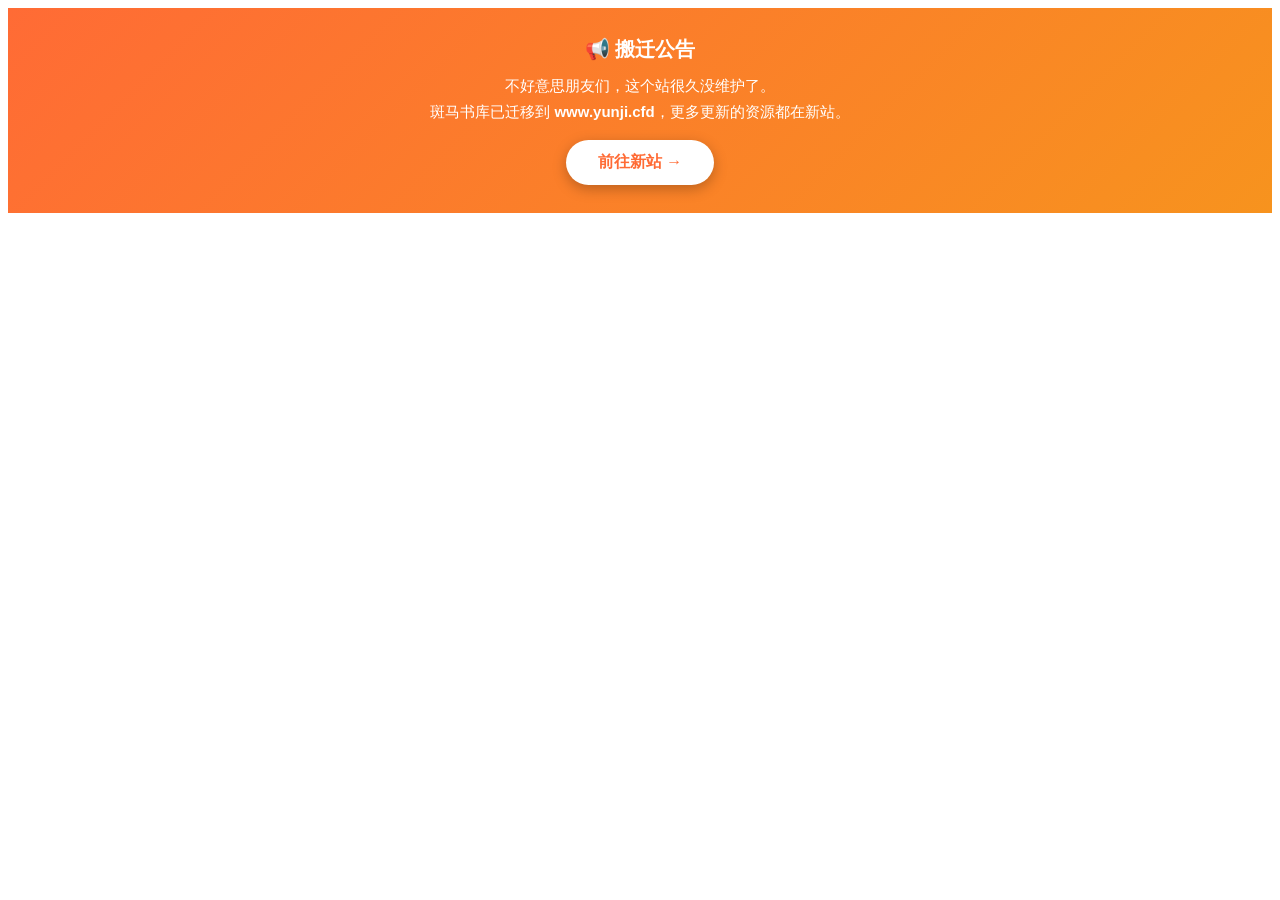
==== commit 73304fa5: "首页顶部添加迁站公告横幅：斑马书库迁移至 yunji.cfd" ====
--- a/index.html
+++ b/index.html
@@ -1,1601 +1,25 @@
 <!DOCTYPE html>
 <html lang="zh-CN">
-<head>
-<meta charset="UTF-8">
-<meta name="viewport" content="width=device-width, initial-scale=1.0">
-<title>资源分享</title>
-<style>
-* { margin: 0; padding: 0; box-sizing: border-box; }
-body { font-family: -apple-system, BlinkMacSystemFont, "Segoe UI", sans-serif; background: #0f1117; color: #f0f0f0; min-height: 100vh; }
-.header { background: #1a1d27; padding: 24px; text-align: center; border-bottom: 1px solid #252833; }
-.header h1 { font-size: 24px; margin-bottom: 6px; }
-.header p { color: #6b7280; font-size: 13px; }
-.container { max-width: 800px; margin: 24px auto; padding: 0 16px; }
-.count { color: #6b7280; font-size: 13px; margin-bottom: 16px; }
-.card { background: #1a1d27; border-radius: 12px; padding: 16px 20px; margin-bottom: 10px; display: flex; justify-content: space-between; align-items: center; border: 1px solid #252833; }
-.card .info { flex: 1; margin-right: 16px; min-width: 0; }
-.card .name { font-size: 14px; word-break: break-all; }
-.card .author-line { margin-top: 4px; }
-.card .author { color: #6b7280; font-size: 12px; }
-.card .actions { display: flex; align-items: center; gap: 12px; flex-shrink: 0; }
-.btn { background: #4f8cff; color: white; padding: 8px 16px; border-radius: 8px; text-decoration: none; font-size: 13px; white-space: nowrap; }
-.btn:hover { background: #3b7ae8; }
-.pwd { color: #fbbf24; font-size: 13px; white-space: nowrap; }
-.copy-btn { background: #22c55e; color: white; padding: 8px 14px; border-radius: 8px; border: none; cursor: pointer; font-size: 13px; white-space: nowrap; }
-.copy-btn:hover { background: #16a34a; }
-.copy-btn.copied { background: #6b7280; }
-.footer { text-align: center; padding: 24px; color: #6b7280; font-size: 12px; }
-.migrate { background: linear-gradient(135deg, #ff6b35, #f7931e); color: #fff; padding: 28px 20px; text-align: center; }
-.migrate h2 { font-size: 20px; margin-bottom: 10px; }
-.migrate p { font-size: 15px; line-height: 1.7; max-width: 640px; margin: 0 auto 16px; }
-.migrate a.go { display: inline-block; background: #fff; color: #ff6b35; font-weight: bold; font-size: 16px; padding: 12px 32px; border-radius: 999px; text-decoration: none; box-shadow: 0 4px 14px rgba(0,0,0,.25); }
-.migrate a.go:hover { transform: translateY(-2px); }
-</style>
-</head>
-<body>
-<div class="migrate">
-<h2>📢 搬迁公告</h2>
-<p>不好意思朋友们，这个站很久没维护了。<br>斑马书库已迁移到 <b>www.yunji.cfd</b>，更多更新的资源都在新站。</p>
-<a class="go" href="https://yunji.cfd" target="_blank" rel="noopener">前往新站 →</a>
-</div>
-<div class="header">
-<h1>资源分享</h1>
-<p>更新时间: 2026-07-16 02:48</p>
-</div>
-<div class="container">
-<div class="count">共 140 个资源</div>
-
-        <div class="card">
-            <div class="info">
-                <div class="name">V5穿越：绯闻王妃爱爬墙</div>
-                <div class="author-line"><span class="author">白落微</span></div>
-            </div>
-            <div class="actions">
-                <a href="https://pan.baidu.com/s/1X5g8rEDSCewgz98zDBNgcA?pwd=1234" target="_blank" class="btn">打开链接</a>
-                <span class="pwd">提取码: <b>1234</b></span>
-                <button class="copy-btn" onclick="copyLink('https://pan.baidu.com/s/1X5g8rEDSCewgz98zDBNgcA?pwd=1234')">复制</button>
-            </div>
-        </div>
-        <div class="card">
-            <div class="info">
-                <div class="name">VIP闪婚：权少溺宠呆萌妻</div>
-                <div class="author-line"><span class="author">佐寒月</span></div>
-            </div>
-            <div class="actions">
-                <a href="https://pan.baidu.com/s/145zBXOArjYszPO6lbbrPYg?pwd=1234" target="_blank" class="btn">打开链接</a>
-                <span class="pwd">提取码: <b>1234</b></span>
-                <button class="copy-btn" onclick="copyLink('https://pan.baidu.com/s/145zBXOArjYszPO6lbbrPYg?pwd=1234')">复制</button>
-            </div>
-        </div>
-        <div class="card">
-            <div class="info">
-                <div class="name">VIP隐婚：腹黑大叔抱一抱</div>
-                <div class="author-line"><span class="author">寒月清魂</span></div>
-            </div>
-            <div class="actions">
-                <a href="https://pan.baidu.com/s/1DcutqQGyIjCovhq8iL1BiA?pwd=1234" target="_blank" class="btn">打开链接</a>
-                <span class="pwd">提取码: <b>1234</b></span>
-                <button class="copy-btn" onclick="copyLink('https://pan.baidu.com/s/1DcutqQGyIjCovhq8iL1BiA?pwd=1234')">复制</button>
-            </div>
-        </div>
-        <div class="card">
-            <div class="info">
-                <div class="name">Pick Me-笔下超生</div>
-                <div class="author-line"><span class="author">娱乐圈</span></div>
-            </div>
-            <div class="actions">
-                <a href="https://pan.baidu.com/s/10g_cn5D7v-clrLKU9aHOqQ?pwd=6p26" target="_blank" class="btn">打开链接</a>
-                <span class="pwd">提取码: <b>6p26</b></span>
-                <button class="copy-btn" onclick="copyLink('https://pan.baidu.com/s/10g_cn5D7v-clrLKU9aHOqQ?pwd=6p26')">复制</button>
-            </div>
-        </div>
-        <div class="card">
-            <div class="info">
-                <div class="name">说好的毒姐呢！-方公子</div>
-                <div class="author-line"><span class="author">剑三+修真</span></div>
-            </div>
-            <div class="actions">
-                <a href="https://pan.baidu.com/s/1Y5CCqQmzKa1PzHuD8DZ0-w?pwd=i90p" target="_blank" class="btn">打开链接</a>
-                <span class="pwd">提取码: <b>i90p</b></span>
-                <button class="copy-btn" onclick="copyLink('https://pan.baidu.com/s/1Y5CCqQmzKa1PzHuD8DZ0-w?pwd=i90p')">复制</button>
-            </div>
-        </div>
-        <div class="card">
-            <div class="info">
-                <div class="name">BG文里的基佬男配-夕夕里</div>
-                <div class="author-line"><span class="author">快穿</span></div>
-            </div>
-            <div class="actions">
-                <a href="https://pan.baidu.com/s/1xeC7UEEyy3Z-YU2WFyukRA?pwd=vy61" target="_blank" class="btn">打开链接</a>
-                <span class="pwd">提取码: <b>vy61</b></span>
-                <button class="copy-btn" onclick="copyLink('https://pan.baidu.com/s/1xeC7UEEyy3Z-YU2WFyukRA?pwd=vy61')">复制</button>
-            </div>
-        </div>
-        <div class="card">
-            <div class="info">
-                <div class="name">当帅T穿成女配-女神踩过的地板</div>
-                <div class="author-line"><span class="author">快穿</span></div>
-            </div>
-            <div class="actions">
-                <a href="https://pan.baidu.com/s/1eb78c1sjK_x-nnSDnon4AQ?pwd=281o" target="_blank" class="btn">打开链接</a>
-                <span class="pwd">提取码: <b>281o</b></span>
-                <button class="copy-btn" onclick="copyLink('https://pan.baidu.com/s/1eb78c1sjK_x-nnSDnon4AQ?pwd=281o')">复制</button>
-            </div>
-        </div>
-        <div class="card">
-            <div class="info">
-                <div class="name">我是正经网红-不敢逛街</div>
-                <div class="author-line"><span class="author">娱乐圈</span></div>
-            </div>
-            <div class="actions">
-                <a href="https://pan.baidu.com/s/1z_MXD2BiiqydVlm8QA4CHQ?pwd=6hkb" target="_blank" class="btn">打开链接</a>
-                <span class="pwd">提取码: <b>6hkb</b></span>
-                <button class="copy-btn" onclick="copyLink('https://pan.baidu.com/s/1z_MXD2BiiqydVlm8QA4CHQ?pwd=6hkb')">复制</button>
-            </div>
-        </div>
-        <div class="card">
-            <div class="info">
-                <div class="name">一切为了美梦成真-云风清</div>
-                <div class="author-line"><span class="author">娱乐圈</span></div>
-            </div>
-            <div class="actions">
-                <a href="https://pan.baidu.com/s/1KsmXCdgHf1ZTLnHWfU9AKQ?pwd=0g39" target="_blank" class="btn">打开链接</a>
-                <span class="pwd">提取码: <b>0g39</b></span>
-                <button class="copy-btn" onclick="copyLink('https://pan.baidu.com/s/1KsmXCdgHf1ZTLnHWfU9AKQ?pwd=0g39')">复制</button>
-            </div>
-        </div>
-        <div class="card">
-            <div class="info">
-                <div class="name">成为族长夫人之后-不弯</div>
-                <div class="author-line"><span class="author">综</span></div>
-            </div>
-            <div class="actions">
-                <a href="https://pan.baidu.com/s/1aYj-dwIH3vJF_3NaUBhQqg?pwd=lsbp" target="_blank" class="btn">打开链接</a>
-                <span class="pwd">提取码: <b>lsbp</b></span>
-                <button class="copy-btn" onclick="copyLink('https://pan.baidu.com/s/1aYj-dwIH3vJF_3NaUBhQqg?pwd=lsbp')">复制</button>
-            </div>
-        </div>
-        <div class="card">
-            <div class="info">
-                <div class="name">当不成主角的我只好跑龙套了！-银发死鱼眼</div>
-                <div class="author-line"><span class="author">综</span></div>
-            </div>
-            <div class="actions">
-                <a href="https://pan.baidu.com/s/1KCZprFA37pkxBmri8aIoLA?pwd=6s49" target="_blank" class="btn">打开链接</a>
-                <span class="pwd">提取码: <b>6s49</b></span>
-                <button class="copy-btn" onclick="copyLink('https://pan.baidu.com/s/1KCZprFA37pkxBmri8aIoLA?pwd=6s49')">复制</button>
-            </div>
-        </div>
-        <div class="card">
-            <div class="info">
-                <div class="name">海坊主只是想要件新衣服-凉拌仙人掌</div>
-                <div class="author-line"><span class="author">综</span></div>
-            </div>
-            <div class="actions">
-                <a href="https://pan.baidu.com/s/174gd1-IXOC52Z5vEyj99Ng?pwd=c5co" target="_blank" class="btn">打开链接</a>
-                <span class="pwd">提取码: <b>c5co</b></span>
-                <button class="copy-btn" onclick="copyLink('https://pan.baidu.com/s/174gd1-IXOC52Z5vEyj99Ng?pwd=c5co')">复制</button>
-            </div>
-        </div>
-        <div class="card">
-            <div class="info">
-                <div class="name">寒江雪3-午后半夏</div>
-                <div class="author-line"><span class="author">综</span></div>
-            </div>
-            <div class="actions">
-                <a href="https://pan.baidu.com/s/16Sc3spZ6NyVeyt18iXoftQ?pwd=jpeh" target="_blank" class="btn">打开链接</a>
-                <span class="pwd">提取码: <b>jpeh</b></span>
-                <button class="copy-btn" onclick="copyLink('https://pan.baidu.com/s/16Sc3spZ6NyVeyt18iXoftQ?pwd=jpeh')">复制</button>
-            </div>
-        </div>
-        <div class="card">
-            <div class="info">
-                <div class="name">和小太阳肩并肩-宅鲸</div>
-                <div class="author-line"><span class="author">综</span></div>
-            </div>
-            <div class="actions">
-                <a href="https://pan.baidu.com/s/1ILBCxeZ1U6G1J2qAe70Npw?pwd=3kax" target="_blank" class="btn">打开链接</a>
-                <span class="pwd">提取码: <b>3kax</b></span>
-                <button class="copy-btn" onclick="copyLink('https://pan.baidu.com/s/1ILBCxeZ1U6G1J2qAe70Npw?pwd=3kax')">复制</button>
-            </div>
-        </div>
-        <div class="card">
-            <div class="info">
-                <div class="name">政治系女子-夏天的绿</div>
-                <div class="author-line"><span class="author">综</span></div>
-            </div>
-            <div class="actions">
-                <a href="https://pan.baidu.com/s/1nCHJZg2Cs74KBCVDJL-C3g?pwd=x8u8" target="_blank" class="btn">打开链接</a>
-                <span class="pwd">提取码: <b>x8u8</b></span>
-                <button class="copy-btn" onclick="copyLink('https://pan.baidu.com/s/1nCHJZg2Cs74KBCVDJL-C3g?pwd=x8u8')">复制</button>
-            </div>
-        </div>
-        <div class="card">
-            <div class="info">
-                <div class="name">TFBOYS闯进你的世界</div>
-                <div class="author-line"><span class="author">可可芽熊熊</span></div>
-            </div>
-            <div class="actions">
-                <a href="https://pan.baidu.com/s/1BQoJ_KQ1npjw_8VPcZHONA?pwd=z83u" target="_blank" class="btn">打开链接</a>
-                <span class="pwd">提取码: <b>z83u</b></span>
-                <button class="copy-btn" onclick="copyLink('https://pan.baidu.com/s/1BQoJ_KQ1npjw_8VPcZHONA?pwd=z83u')">复制</button>
-            </div>
-        </div>
-        <div class="card">
-            <div class="info">
-                <div class="name">TFboys野外生存守则</div>
-                <div class="author-line"><span class="author">阡槿绘</span></div>
-            </div>
-            <div class="actions">
-                <a href="https://pan.baidu.com/s/1CkQXAucQb-Kk-tYf8iZclQ?pwd=303x" target="_blank" class="btn">打开链接</a>
-                <span class="pwd">提取码: <b>303x</b></span>
-                <button class="copy-btn" onclick="copyLink('https://pan.baidu.com/s/1CkQXAucQb-Kk-tYf8iZclQ?pwd=303x')">复制</button>
-            </div>
-        </div>
-        <div class="card">
-            <div class="info">
-                <div class="name">花样年华-苏扣扣</div>
-                <div class="author-line"><span class="author">娱乐圈</span></div>
-            </div>
-            <div class="actions">
-                <a href="https://pan.baidu.com/s/1CZpQYHYKcg4YAnH-PE-F4Q?pwd=z7ez" target="_blank" class="btn">打开链接</a>
-                <span class="pwd">提取码: <b>z7ez</b></span>
-                <button class="copy-btn" onclick="copyLink('https://pan.baidu.com/s/1CZpQYHYKcg4YAnH-PE-F4Q?pwd=z7ez')">复制</button>
-            </div>
-        </div>
-        <div class="card">
-            <div class="info">
-                <div class="name">景然有栩-只因无毒</div>
-                <div class="author-line"><span class="author">娱乐圈</span></div>
-            </div>
-            <div class="actions">
-                <a href="https://pan.baidu.com/s/1p4GfS2QaYa9NUG3HsFy8dA?pwd=oiw4" target="_blank" class="btn">打开链接</a>
-                <span class="pwd">提取码: <b>oiw4</b></span>
-                <button class="copy-btn" onclick="copyLink('https://pan.baidu.com/s/1p4GfS2QaYa9NUG3HsFy8dA?pwd=oiw4')">复制</button>
-            </div>
-        </div>
-        <div class="card">
-            <div class="info">
-                <div class="name">拯救炮灰BOSS-顾苏安谢席</div>
-                <div class="author-line"><span class="author">快穿</span></div>
-            </div>
-            <div class="actions">
-                <a href="https://pan.baidu.com/s/1rOBXLlCuHxFJcrFSuCJ56w?pwd=vn1s" target="_blank" class="btn">打开链接</a>
-                <span class="pwd">提取码: <b>vn1s</b></span>
-                <button class="copy-btn" onclick="copyLink('https://pan.baidu.com/s/1rOBXLlCuHxFJcrFSuCJ56w?pwd=vn1s')">复制</button>
-            </div>
-        </div>
-        <div class="card">
-            <div class="info">
-                <div class="name">小透明上位手册-梦落遗尘</div>
-                <div class="author-line"><span class="author">快穿</span></div>
-            </div>
-            <div class="actions">
-                <a href="https://pan.baidu.com/s/1Ls_FzpN3u7k5xH9pOVxOmA?pwd=fyoi" target="_blank" class="btn">打开链接</a>
-                <span class="pwd">提取码: <b>fyoi</b></span>
-                <button class="copy-btn" onclick="copyLink('https://pan.baidu.com/s/1Ls_FzpN3u7k5xH9pOVxOmA?pwd=fyoi')">复制</button>
-            </div>
-        </div>
-        <div class="card">
-            <div class="info">
-                <div class="name">穿越为龙三公主的奶秀伤不起-十六夜的雪</div>
-                <div class="author-line"><span class="author">剑三+宝莲灯</span></div>
-            </div>
-            <div class="actions">
-                <a href="https://pan.baidu.com/s/14uvjK_2f4MpPNkmVLkiB_g?pwd=d8id" target="_blank" class="btn">打开链接</a>
-                <span class="pwd">提取码: <b>d8id</b></span>
-                <button class="copy-btn" onclick="copyLink('https://pan.baidu.com/s/14uvjK_2f4MpPNkmVLkiB_g?pwd=d8id')">复制</button>
-            </div>
-        </div>
-        <div class="card">
-            <div class="info">
-                <div class="name">在这里拿</div>
-                
-            </div>
-            <div class="actions">
-                <a href="https://pan.baidu.com/s/1vBmxH_Ed6W80wHECrHMrKQ?pwd=uv3l" target="_blank" class="btn">打开链接</a>
-                <span class="pwd">提取码: <b>uv3l</b></span>
-                <button class="copy-btn" onclick="copyLink('https://pan.baidu.com/s/1vBmxH_Ed6W80wHECrHMrKQ?pwd=uv3l')">复制</button>
-            </div>
-        </div>
-        <div class="card">
-            <div class="info">
-                <div class="name">810f1717137e14a04a043d0345c990e1.jpg</div>
-                
-            </div>
-            <div class="actions">
-                <a href="https://pan.baidu.com/s/1Em6zH6Zd8i5L8Ee0-olK1g?pwd=ujbe" target="_blank" class="btn">打开链接</a>
-                <span class="pwd">提取码: <b>ujbe</b></span>
-                <button class="copy-btn" onclick="copyLink('https://pan.baidu.com/s/1Em6zH6Zd8i5L8Ee0-olK1g?pwd=ujbe')">复制</button>
-            </div>
-        </div>
-        <div class="card">
-            <div class="info">
-                <div class="name">PanTools_v1.1.22_Portable.7z</div>
-                
-            </div>
-            <div class="actions">
-                <a href="https://pan.baidu.com/s/1NtmCoymKsuboTduufLzMHw?pwd=1234" target="_blank" class="btn">打开链接</a>
-                <span class="pwd">提取码: <b>1234</b></span>
-                <button class="copy-btn" onclick="copyLink('https://pan.baidu.com/s/1NtmCoymKsuboTduufLzMHw?pwd=1234')">复制</button>
-            </div>
-        </div>
-        <div class="card">
-            <div class="info">
-                <div class="name">PanTools_v1.1.22_setup.exe</div>
-                
-            </div>
-            <div class="actions">
-                <a href="https://pan.baidu.com/s/1hXDrcL8rlx1KW2MkwL-o2Q?pwd=1234" target="_blank" class="btn">打开链接</a>
-                <span class="pwd">提取码: <b>1234</b></span>
-                <button class="copy-btn" onclick="copyLink('https://pan.baidu.com/s/1hXDrcL8rlx1KW2MkwL-o2Q?pwd=1234')">复制</button>
-            </div>
-        </div>
-        <div class="card">
-            <div class="info">
-                <div class="name">PanTools_v1.0.96.exe</div>
-                
-            </div>
-            <div class="actions">
-                <a href="https://pan.baidu.com/s/1PFMjKfTSd4yudUseesn4XQ?pwd=1234" target="_blank" class="btn">打开链接</a>
-                <span class="pwd">提取码: <b>1234</b></span>
-                <button class="copy-btn" onclick="copyLink('https://pan.baidu.com/s/1PFMjKfTSd4yudUseesn4XQ?pwd=1234')">复制</button>
-            </div>
-        </div>
-        <div class="card">
-            <div class="info">
-                <div class="name">PanTools_v1.0.97.exe</div>
-                
-            </div>
-            <div class="actions">
-                <a href="https://pan.baidu.com/s/11atqJNgkN0yZ39GmoLTgoA?pwd=1234" target="_blank" class="btn">打开链接</a>
-                <span class="pwd">提取码: <b>1234</b></span>
-                <button class="copy-btn" onclick="copyLink('https://pan.baidu.com/s/11atqJNgkN0yZ39GmoLTgoA?pwd=1234')">复制</button>
-            </div>
-        </div>
-        <div class="card">
-            <div class="info">
-                <div class="name">PanTools_v1.0.98.exe</div>
-                
-            </div>
-            <div class="actions">
-                <a href="https://pan.baidu.com/s/12eiftAum9RWbMDHJQPpsIQ?pwd=1234" target="_blank" class="btn">打开链接</a>
-                <span class="pwd">提取码: <b>1234</b></span>
-                <button class="copy-btn" onclick="copyLink('https://pan.baidu.com/s/12eiftAum9RWbMDHJQPpsIQ?pwd=1234')">复制</button>
-            </div>
-        </div>
-        <div class="card">
-            <div class="info">
-                <div class="name">PanTools_v1.0.99.exe</div>
-                
-            </div>
-            <div class="actions">
-                <a href="https://pan.baidu.com/s/1GIupHT6PuwPE2P-nherJTg?pwd=1234" target="_blank" class="btn">打开链接</a>
-                <span class="pwd">提取码: <b>1234</b></span>
-                <button class="copy-btn" onclick="copyLink('https://pan.baidu.com/s/1GIupHT6PuwPE2P-nherJTg?pwd=1234')">复制</button>
-            </div>
-        </div>
-        <div class="card">
-            <div class="info">
-                <div class="name">PanTools_v1.1.0.exe</div>
-                
-            </div>
-            <div class="actions">
-                <a href="https://pan.baidu.com/s/1Rvj-BYk7Mvtf0zNRWc4haQ?pwd=1234" target="_blank" class="btn">打开链接</a>
-                <span class="pwd">提取码: <b>1234</b></span>
-                <button class="copy-btn" onclick="copyLink('https://pan.baidu.com/s/1Rvj-BYk7Mvtf0zNRWc4haQ?pwd=1234')">复制</button>
-            </div>
-        </div>
-        <div class="card">
-            <div class="info">
-                <div class="name">PanTools_v1.1.10_Portable.7z</div>
-                
-            </div>
-            <div class="actions">
-                <a href="https://pan.baidu.com/s/16w84WHIF0V018pDF9WRMIQ?pwd=1234" target="_blank" class="btn">打开链接</a>
-                <span class="pwd">提取码: <b>1234</b></span>
-                <button class="copy-btn" onclick="copyLink('https://pan.baidu.com/s/16w84WHIF0V018pDF9WRMIQ?pwd=1234')">复制</button>
-            </div>
-        </div>
-        <div class="card">
-            <div class="info">
-                <div class="name">PanTools_v1.1.10_setup.exe</div>
-                
-            </div>
-            <div class="actions">
-                <a href="https://pan.baidu.com/s/1XkLaEWiqV77bXh9rNRiWJA?pwd=1234" target="_blank" class="btn">打开链接</a>
-                <span class="pwd">提取码: <b>1234</b></span>
-                <button class="copy-btn" onclick="copyLink('https://pan.baidu.com/s/1XkLaEWiqV77bXh9rNRiWJA?pwd=1234')">复制</button>
-            </div>
-        </div>
-        <div class="card">
-            <div class="info">
-                <div class="name">PanTools_v1.1.11_Portable.7z</div>
-                
-            </div>
-            <div class="actions">
-                <a href="https://pan.baidu.com/s/16qusRMu5WhN2eitqr9Se3A?pwd=1234" target="_blank" class="btn">打开链接</a>
-                <span class="pwd">提取码: <b>1234</b></span>
-                <button class="copy-btn" onclick="copyLink('https://pan.baidu.com/s/16qusRMu5WhN2eitqr9Se3A?pwd=1234')">复制</button>
-            </div>
-        </div>
-        <div class="card">
-            <div class="info">
-                <div class="name">PanTools_v1.1.11_setup.exe</div>
-                
-            </div>
-            <div class="actions">
-                <a href="https://pan.baidu.com/s/13FSp9AEGKJkVsNKGMLEohw?pwd=1234" target="_blank" class="btn">打开链接</a>
-                <span class="pwd">提取码: <b>1234</b></span>
-                <button class="copy-btn" onclick="copyLink('https://pan.baidu.com/s/13FSp9AEGKJkVsNKGMLEohw?pwd=1234')">复制</button>
-            </div>
-        </div>
-        <div class="card">
-            <div class="info">
-                <div class="name">PanTools_v1.1.12_Portable.7z</div>
-                
-            </div>
-            <div class="actions">
-                <a href="https://pan.baidu.com/s/1_9iqZxUlAN8OCkF1Rb7-Vg?pwd=1234" target="_blank" class="btn">打开链接</a>
-                <span class="pwd">提取码: <b>1234</b></span>
-                <button class="copy-btn" onclick="copyLink('https://pan.baidu.com/s/1_9iqZxUlAN8OCkF1Rb7-Vg?pwd=1234')">复制</button>
-            </div>
-        </div>
-        <div class="card">
-            <div class="info">
-                <div class="name">PanTools_v1.1.12_setup.exe</div>
-                
-            </div>
-            <div class="actions">
-                <a href="https://pan.baidu.com/s/1QRgtbV9kzGLOW-gT0lzuhg?pwd=1234" target="_blank" class="btn">打开链接</a>
-                <span class="pwd">提取码: <b>1234</b></span>
-                <button class="copy-btn" onclick="copyLink('https://pan.baidu.com/s/1QRgtbV9kzGLOW-gT0lzuhg?pwd=1234')">复制</button>
-            </div>
-        </div>
-        <div class="card">
-            <div class="info">
-                <div class="name">PanTools_v1.1.13_Portable.7z</div>
-                
-            </div>
-            <div class="actions">
-                <a href="https://pan.baidu.com/s/1Q1GB6ed773vZkmA0MMbDvg?pwd=1234" target="_blank" class="btn">打开链接</a>
-                <span class="pwd">提取码: <b>1234</b></span>
-                <button class="copy-btn" onclick="copyLink('https://pan.baidu.com/s/1Q1GB6ed773vZkmA0MMbDvg?pwd=1234')">复制</button>
-            </div>
-        </div>
-        <div class="card">
-            <div class="info">
-                <div class="name">PanTools_v1.1.13_setup.exe</div>
-                
-            </div>
-            <div class="actions">
-                <a href="https://pan.baidu.com/s/1Ptko6lHubfvzlkDgrGzb3Q?pwd=1234" target="_blank" class="btn">打开链接</a>
-                <span class="pwd">提取码: <b>1234</b></span>
-                <button class="copy-btn" onclick="copyLink('https://pan.baidu.com/s/1Ptko6lHubfvzlkDgrGzb3Q?pwd=1234')">复制</button>
-            </div>
-        </div>
-        <div class="card">
-            <div class="info">
-                <div class="name">PanTools_v1.1.15_Portable.7z</div>
-                
-            </div>
-            <div class="actions">
-                <a href="https://pan.baidu.com/s/1-f6WDHAnwCZRVgPCMHJMOw?pwd=1234" target="_blank" class="btn">打开链接</a>
-                <span class="pwd">提取码: <b>1234</b></span>
-                <button class="copy-btn" onclick="copyLink('https://pan.baidu.com/s/1-f6WDHAnwCZRVgPCMHJMOw?pwd=1234')">复制</button>
-            </div>
-        </div>
-        <div class="card">
-            <div class="info">
-                <div class="name">PanTools_v1.1.15_setup.exe</div>
-                
-            </div>
-            <div class="actions">
-                <a href="https://pan.baidu.com/s/1V9s8_sTVqewwnxyPMOmVyA?pwd=1234" target="_blank" class="btn">打开链接</a>
-                <span class="pwd">提取码: <b>1234</b></span>
-                <button class="copy-btn" onclick="copyLink('https://pan.baidu.com/s/1V9s8_sTVqewwnxyPMOmVyA?pwd=1234')">复制</button>
-            </div>
-        </div>
-        <div class="card">
-            <div class="info">
-                <div class="name">PanTools_v1.1.16_Portable.7z</div>
-                
-            </div>
-            <div class="actions">
-                <a href="https://pan.baidu.com/s/1K-GdrtisrJ8ILn-LuAK0zQ?pwd=1234" target="_blank" class="btn">打开链接</a>
-                <span class="pwd">提取码: <b>1234</b></span>
-                <button class="copy-btn" onclick="copyLink('https://pan.baidu.com/s/1K-GdrtisrJ8ILn-LuAK0zQ?pwd=1234')">复制</button>
-            </div>
-        </div>
-        <div class="card">
-            <div class="info">
-                <div class="name">PanTools_v1.1.16_setup.exe</div>
-                
-            </div>
-            <div class="actions">
-                <a href="https://pan.baidu.com/s/1WD2P51vmpuzrYEQqbPIPiw?pwd=1234" target="_blank" class="btn">打开链接</a>
-                <span class="pwd">提取码: <b>1234</b></span>
-                <button class="copy-btn" onclick="copyLink('https://pan.baidu.com/s/1WD2P51vmpuzrYEQqbPIPiw?pwd=1234')">复制</button>
-            </div>
-        </div>
-        <div class="card">
-            <div class="info">
-                <div class="name">PanTools_v1.1.17_Portable.7z</div>
-                
-            </div>
-            <div class="actions">
-                <a href="https://pan.baidu.com/s/1Ib5gY0ueqUcbrVks6xwt6w?pwd=1234" target="_blank" class="btn">打开链接</a>
-                <span class="pwd">提取码: <b>1234</b></span>
-                <button class="copy-btn" onclick="copyLink('https://pan.baidu.com/s/1Ib5gY0ueqUcbrVks6xwt6w?pwd=1234')">复制</button>
-            </div>
-        </div>
-        <div class="card">
-            <div class="info">
-                <div class="name">PanTools_v1.1.17_setup.exe</div>
-                
-            </div>
-            <div class="actions">
-                <a href="https://pan.baidu.com/s/115D3uzGolC-ui-MxcydLcA?pwd=1234" target="_blank" class="btn">打开链接</a>
-                <span class="pwd">提取码: <b>1234</b></span>
-                <button class="copy-btn" onclick="copyLink('https://pan.baidu.com/s/115D3uzGolC-ui-MxcydLcA?pwd=1234')">复制</button>
-            </div>
-        </div>
-        <div class="card">
-            <div class="info">
-                <div class="name">PanTools_v1.1.18_Portable.7z</div>
-                
-            </div>
-            <div class="actions">
-                <a href="https://pan.baidu.com/s/1XQfTcnmDPGcV8yCUoiNGig?pwd=1234" target="_blank" class="btn">打开链接</a>
-                <span class="pwd">提取码: <b>1234</b></span>
-                <button class="copy-btn" onclick="copyLink('https://pan.baidu.com/s/1XQfTcnmDPGcV8yCUoiNGig?pwd=1234')">复制</button>
-            </div>
-        </div>
-        <div class="card">
-            <div class="info">
-                <div class="name">PanTools_v1.1.18_setup.exe</div>
-                
-            </div>
-            <div class="actions">
-                <a href="https://pan.baidu.com/s/1DBDJn8RngEN_ECH-G-YrLw?pwd=1234" target="_blank" class="btn">打开链接</a>
-                <span class="pwd">提取码: <b>1234</b></span>
-                <button class="copy-btn" onclick="copyLink('https://pan.baidu.com/s/1DBDJn8RngEN_ECH-G-YrLw?pwd=1234')">复制</button>
-            </div>
-        </div>
-        <div class="card">
-            <div class="info">
-                <div class="name">PanTools_v1.1.19_Portable.7z</div>
-                
-            </div>
-            <div class="actions">
-                <a href="https://pan.baidu.com/s/1fG67lDAGq6HLOwYd-64YNA?pwd=1234" target="_blank" class="btn">打开链接</a>
-                <span class="pwd">提取码: <b>1234</b></span>
-                <button class="copy-btn" onclick="copyLink('https://pan.baidu.com/s/1fG67lDAGq6HLOwYd-64YNA?pwd=1234')">复制</button>
-            </div>
-        </div>
-        <div class="card">
-            <div class="info">
-                <div class="name">PanTools_v1.1.19_setup.exe</div>
-                
-            </div>
-            <div class="actions">
-                <a href="https://pan.baidu.com/s/1IuPRl-3LufNm_LcsXD5bxA?pwd=1234" target="_blank" class="btn">打开链接</a>
-                <span class="pwd">提取码: <b>1234</b></span>
-                <button class="copy-btn" onclick="copyLink('https://pan.baidu.com/s/1IuPRl-3LufNm_LcsXD5bxA?pwd=1234')">复制</button>
-            </div>
-        </div>
-        <div class="card">
-            <div class="info">
-                <div class="name">历史版本</div>
-                
-            </div>
-            <div class="actions">
-                <a href="https://pan.baidu.com/s/1vY3uasyS6eOS2h9SyHwMkw?pwd=1234" target="_blank" class="btn">打开链接</a>
-                <span class="pwd">提取码: <b>1234</b></span>
-                <button class="copy-btn" onclick="copyLink('https://pan.baidu.com/s/1vY3uasyS6eOS2h9SyHwMkw?pwd=1234')">复制</button>
-            </div>
-        </div>
-        <div class="card">
-            <div class="info">
-                <div class="name">万古神帝</div>
-                
-            </div>
-            <div class="actions">
-                <a href="https://pan.baidu.com/s/1OFiAzL7yVTihd31V1e2ZOQ?pwd=1234" target="_blank" class="btn">打开链接</a>
-                <span class="pwd">提取码: <b>1234</b></span>
-                <button class="copy-btn" onclick="copyLink('https://pan.baidu.com/s/1OFiAzL7yVTihd31V1e2ZOQ?pwd=1234')">复制</button>
-            </div>
-        </div>
-        <div class="card">
-            <div class="info">
-                <div class="name">支持文件</div>
-                
-            </div>
-            <div class="actions">
-                <a href="https://pan.baidu.com/s/1dk4zA1efDt7ozf6k5dUX5Q?pwd=1234" target="_blank" class="btn">打开链接</a>
-                <span class="pwd">提取码: <b>1234</b></span>
-                <button class="copy-btn" onclick="copyLink('https://pan.baidu.com/s/1dk4zA1efDt7ozf6k5dUX5Q?pwd=1234')">复制</button>
-            </div>
-        </div>
-        <div class="card">
-            <div class="info">
-                <div class="name">资源特殊，直接分享会被大量和谐所以是群资源，保存二维码进百度APP扫码进群</div>
-                
-            </div>
-            <div class="actions">
-                <a href="https://pan.baidu.com/s/1n1PjTQ4ZGDgy8NnIcJsiKA?pwd=1234" target="_blank" class="btn">打开链接</a>
-                <span class="pwd">提取码: <b>1234</b></span>
-                <button class="copy-btn" onclick="copyLink('https://pan.baidu.com/s/1n1PjTQ4ZGDgy8NnIcJsiKA?pwd=1234')">复制</button>
-            </div>
-        </div>
-        <div class="card">
-            <div class="info">
-                <div class="name">TXt检查完成</div>
-                
-            </div>
-            <div class="actions">
-                <a href="https://pan.baidu.com/s/1ia4hQD777zwANKcJIjxc7w?pwd=oprq" target="_blank" class="btn">打开链接</a>
-                <span class="pwd">提取码: <b>oprq</b></span>
-                <button class="copy-btn" onclick="copyLink('https://pan.baidu.com/s/1ia4hQD777zwANKcJIjxc7w?pwd=oprq')">复制</button>
-            </div>
-        </div>
-        <div class="card">
-            <div class="info">
-                <div class="name">高端</div>
-                
-            </div>
-            <div class="actions">
-                <a href="https://pan.baidu.com/s/1YIwuklSYGWcGtx0iGjuE_g?pwd=oprq" target="_blank" class="btn">打开链接</a>
-                <span class="pwd">提取码: <b>oprq</b></span>
-                <button class="copy-btn" onclick="copyLink('https://pan.baidu.com/s/1YIwuklSYGWcGtx0iGjuE_g?pwd=oprq')">复制</button>
-            </div>
-        </div>
-        <div class="card">
-            <div class="info">
-                <div class="name">工作</div>
-                
-            </div>
-            <div class="actions">
-                <a href="https://pan.baidu.com/s/1aqdWdDDLYyTWwwkegmBx0g?pwd=oprq" target="_blank" class="btn">打开链接</a>
-                <span class="pwd">提取码: <b>oprq</b></span>
-                <button class="copy-btn" onclick="copyLink('https://pan.baidu.com/s/1aqdWdDDLYyTWwwkegmBx0g?pwd=oprq')">复制</button>
-            </div>
-        </div>
-        <div class="card">
-            <div class="info">
-                <div class="name">来自：本地电脑</div>
-                
-            </div>
-            <div class="actions">
-                <a href="https://pan.baidu.com/s/1qYhP8kCQ6Y4BKQo4ZL4P-Q?pwd=oprq" target="_blank" class="btn">打开链接</a>
-                <span class="pwd">提取码: <b>oprq</b></span>
-                <button class="copy-btn" onclick="copyLink('https://pan.baidu.com/s/1qYhP8kCQ6Y4BKQo4ZL4P-Q?pwd=oprq')">复制</button>
-            </div>
-        </div>
-        <div class="card">
-            <div class="info">
-                <div class="name">我的资源</div>
-                
-            </div>
-            <div class="actions">
-                <a href="https://pan.baidu.com/s/1s_iciLqllqrN6V6dB2iAQA?pwd=oprq" target="_blank" class="btn">打开链接</a>
-                <span class="pwd">提取码: <b>oprq</b></span>
-                <button class="copy-btn" onclick="copyLink('https://pan.baidu.com/s/1s_iciLqllqrN6V6dB2iAQA?pwd=oprq')">复制</button>
-            </div>
-        </div>
-        <div class="card">
-            <div class="info">
-                <div class="name">先保存，以免丢失资源。</div>
-                
-            </div>
-            <div class="actions">
-                <a href="https://pan.baidu.com/s/1g-5Hv-KaR1mPn2YSREDvlg?pwd=9qj0" target="_blank" class="btn">打开链接</a>
-                <span class="pwd">提取码: <b>9qj0</b></span>
-                <button class="copy-btn" onclick="copyLink('https://pan.baidu.com/s/1g-5Hv-KaR1mPn2YSREDvlg?pwd=9qj0')">复制</button>
-            </div>
-        </div>
-        <div class="card">
-            <div class="info">
-                <div class="name">整理</div>
-                
-            </div>
-            <div class="actions">
-                <a href="https://pan.baidu.com/s/1gZJnIyrpgtOltR2HPUBfZw?pwd=9qj0" target="_blank" class="btn">打开链接</a>
-                <span class="pwd">提取码: <b>9qj0</b></span>
-                <button class="copy-btn" onclick="copyLink('https://pan.baidu.com/s/1gZJnIyrpgtOltR2HPUBfZw?pwd=9qj0')">复制</button>
-            </div>
-        </div>
-        <div class="card">
-            <div class="info">
-                <div class="name">18岁的我同居了</div>
-                
-            </div>
-            <div class="actions">
-                <a href="https://pan.baidu.com/s/1KijR6GHbmpzTodINToTgew?pwd=1234" target="_blank" class="btn">打开链接</a>
-                <span class="pwd">提取码: <b>1234</b></span>
-                <button class="copy-btn" onclick="copyLink('https://pan.baidu.com/s/1KijR6GHbmpzTodINToTgew?pwd=1234')">复制</button>
-            </div>
-        </div>
-        <div class="card">
-            <div class="info">
-                <div class="name">1991从芯开始</div>
-                
-            </div>
-            <div class="actions">
-                <a href="https://pan.baidu.com/s/1cmJaxwDWWAVOkTn0NDZSow?pwd=1234" target="_blank" class="btn">打开链接</a>
-                <span class="pwd">提取码: <b>1234</b></span>
-                <button class="copy-btn" onclick="copyLink('https://pan.baidu.com/s/1cmJaxwDWWAVOkTn0NDZSow?pwd=1234')">复制</button>
-            </div>
-        </div>
-        <div class="card">
-            <div class="info">
-                <div class="name">2011开始</div>
-                
-            </div>
-            <div class="actions">
-                <a href="https://pan.baidu.com/s/1E0Vpx__M4bNddKEmu_coJw?pwd=1234" target="_blank" class="btn">打开链接</a>
-                <span class="pwd">提取码: <b>1234</b></span>
-                <button class="copy-btn" onclick="copyLink('https://pan.baidu.com/s/1E0Vpx__M4bNddKEmu_coJw?pwd=1234')">复制</button>
-            </div>
-        </div>
-        <div class="card">
-            <div class="info">
-                <div class="name">2012·末夜</div>
-                
-            </div>
-            <div class="actions">
-                <a href="https://pan.baidu.com/s/1Ff9mV28iAwwXDLTftj6now?pwd=1234" target="_blank" class="btn">打开链接</a>
-                <span class="pwd">提取码: <b>1234</b></span>
-                <button class="copy-btn" onclick="copyLink('https://pan.baidu.com/s/1Ff9mV28iAwwXDLTftj6now?pwd=1234')">复制</button>
-            </div>
-        </div>
-        <div class="card">
-            <div class="info">
-                <div class="name">21世纪星际走私</div>
-                
-            </div>
-            <div class="actions">
-                <a href="https://pan.baidu.com/s/1s8QDxmp7JSBkBO3tfCoPBg?pwd=1234" target="_blank" class="btn">打开链接</a>
-                <span class="pwd">提取码: <b>1234</b></span>
-                <button class="copy-btn" onclick="copyLink('https://pan.baidu.com/s/1s8QDxmp7JSBkBO3tfCoPBg?pwd=1234')">复制</button>
-            </div>
-        </div>
-        <div class="card">
-            <div class="info">
-                <div class="name">55度：总裁前妻惹人爱</div>
-                
-            </div>
-            <div class="actions">
-                <a href="https://pan.baidu.com/s/1RiASdNWeh3gKysj6AsrVeg?pwd=1234" target="_blank" class="btn">打开链接</a>
-                <span class="pwd">提取码: <b>1234</b></span>
-                <button class="copy-btn" onclick="copyLink('https://pan.baidu.com/s/1RiASdNWeh3gKysj6AsrVeg?pwd=1234')">复制</button>
-            </div>
-        </div>
-        <div class="card">
-            <div class="info">
-                <div class="name">7号监狱</div>
-                
-            </div>
-            <div class="actions">
-                <a href="https://pan.baidu.com/s/1CAKwSjFLwTO5XcyIK1Q-GA?pwd=1234" target="_blank" class="btn">打开链接</a>
-                <span class="pwd">提取码: <b>1234</b></span>
-                <button class="copy-btn" onclick="copyLink('https://pan.baidu.com/s/1CAKwSjFLwTO5XcyIK1Q-GA?pwd=1234')">复制</button>
-            </div>
-        </div>
-        <div class="card">
-            <div class="info">
-                <div class="name">90招助你快速成为最受欢迎的员工</div>
-                
-            </div>
-            <div class="actions">
-                <a href="https://pan.baidu.com/s/1stuzXVXHGK_yC7pFrjs2KA?pwd=1234" target="_blank" class="btn">打开链接</a>
-                <span class="pwd">提取码: <b>1234</b></span>
-                <button class="copy-btn" onclick="copyLink('https://pan.baidu.com/s/1stuzXVXHGK_yC7pFrjs2KA?pwd=1234')">复制</button>
-            </div>
-        </div>
-        <div class="card">
-            <div class="info">
-                <div class="name">99度爱恋：陆少的掌中宝妻</div>
-                
-            </div>
-            <div class="actions">
-                <a href="https://pan.baidu.com/s/1n47E5qaYYVo_S1ooPk3dig?pwd=1234" target="_blank" class="btn">打开链接</a>
-                <span class="pwd">提取码: <b>1234</b></span>
-                <button class="copy-btn" onclick="copyLink('https://pan.baidu.com/s/1n47E5qaYYVo_S1ooPk3dig?pwd=1234')">复制</button>
-            </div>
-        </div>
-        <div class="card">
-            <div class="info">
-                <div class="name">9号杀手</div>
-                
-            </div>
-            <div class="actions">
-                <a href="https://pan.baidu.com/s/1wP8fCGGj_491YWBnmPFVyw?pwd=1234" target="_blank" class="btn">打开链接</a>
-                <span class="pwd">提取码: <b>1234</b></span>
-                <button class="copy-btn" onclick="copyLink('https://pan.baidu.com/s/1wP8fCGGj_491YWBnmPFVyw?pwd=1234')">复制</button>
-            </div>
-        </div>
-        <div class="card">
-            <div class="info">
-                <div class="name">boss的饲养手册</div>
-                
-            </div>
-            <div class="actions">
-                <a href="https://pan.baidu.com/s/1DnSmTiE-ZQcwg9VTB4Grow?pwd=1234" target="_blank" class="btn">打开链接</a>
-                <span class="pwd">提取码: <b>1234</b></span>
-                <button class="copy-btn" onclick="copyLink('https://pan.baidu.com/s/1DnSmTiE-ZQcwg9VTB4Grow?pwd=1234')">复制</button>
-            </div>
-        </div>
-        <div class="card">
-            <div class="info">
-                <div class="name">boss有疾：萌妻，来伺候</div>
-                
-            </div>
-            <div class="actions">
-                <a href="https://pan.baidu.com/s/1hje_sUwQmZUHKY7u4z8_jw?pwd=1234" target="_blank" class="btn">打开链接</a>
-                <span class="pwd">提取码: <b>1234</b></span>
-                <button class="copy-btn" onclick="copyLink('https://pan.baidu.com/s/1hje_sUwQmZUHKY7u4z8_jw?pwd=1234')">复制</button>
-            </div>
-        </div>
-        <div class="card">
-            <div class="info">
-                <div class="name">HP走近魔法世界</div>
-                
-            </div>
-            <div class="actions">
-                <a href="https://pan.baidu.com/s/1honKq8NQ09SLfgqalT4gtw?pwd=1234" target="_blank" class="btn">打开链接</a>
-                <span class="pwd">提取码: <b>1234</b></span>
-                <button class="copy-btn" onclick="copyLink('https://pan.baidu.com/s/1honKq8NQ09SLfgqalT4gtw?pwd=1234')">复制</button>
-            </div>
-        </div>
-        <div class="card">
-            <div class="info">
-                <div class="name">NBA冠军掠夺者</div>
-                
-            </div>
-            <div class="actions">
-                <a href="https://pan.baidu.com/s/1py0lXNcCgRPPsSTaGC7DJg?pwd=1234" target="_blank" class="btn">打开链接</a>
-                <span class="pwd">提取码: <b>1234</b></span>
-                <button class="copy-btn" onclick="copyLink('https://pan.baidu.com/s/1py0lXNcCgRPPsSTaGC7DJg?pwd=1234')">复制</button>
-            </div>
-        </div>
-        <div class="card">
-            <div class="info">
-                <div class="name">NBA靠山王</div>
-                
-            </div>
-            <div class="actions">
-                <a href="https://pan.baidu.com/s/1798sqbVRdQXpg27obgxvOQ?pwd=1234" target="_blank" class="btn">打开链接</a>
-                <span class="pwd">提取码: <b>1234</b></span>
-                <button class="copy-btn" onclick="copyLink('https://pan.baidu.com/s/1798sqbVRdQXpg27obgxvOQ?pwd=1234')">复制</button>
-            </div>
-        </div>
-        <div class="card">
-            <div class="info">
-                <div class="name">NBA之人型坦克</div>
-                
-            </div>
-            <div class="actions">
-                <a href="https://pan.baidu.com/s/1fI2tp76FPF79-FwkmaWifQ?pwd=1234" target="_blank" class="btn">打开链接</a>
-                <span class="pwd">提取码: <b>1234</b></span>
-                <button class="copy-btn" onclick="copyLink('https://pan.baidu.com/s/1fI2tp76FPF79-FwkmaWifQ?pwd=1234')">复制</button>
-            </div>
-        </div>
-        <div class="card">
-            <div class="info">
-                <div class="name">NBA最强主播</div>
-                
-            </div>
-            <div class="actions">
-                <a href="https://pan.baidu.com/s/16ad-hnSiweeFiv1YwoPAbQ?pwd=1234" target="_blank" class="btn">打开链接</a>
-                <span class="pwd">提取码: <b>1234</b></span>
-                <button class="copy-btn" onclick="copyLink('https://pan.baidu.com/s/16ad-hnSiweeFiv1YwoPAbQ?pwd=1234')">复制</button>
-            </div>
-        </div>
-        <div class="card">
-            <div class="info">
-                <div class="name">QQ农场主</div>
-                
-            </div>
-            <div class="actions">
-                <a href="https://pan.baidu.com/s/1PsQLzoW5PRrf691qfRGMqw?pwd=1234" target="_blank" class="btn">打开链接</a>
-                <span class="pwd">提取码: <b>1234</b></span>
-                <button class="copy-btn" onclick="copyLink('https://pan.baidu.com/s/1PsQLzoW5PRrf691qfRGMqw?pwd=1234')">复制</button>
-            </div>
-        </div>
-        <div class="card">
-            <div class="info">
-                <div class="name">SCI谜案集</div>
-                
-            </div>
-            <div class="actions">
-                <a href="https://pan.baidu.com/s/1P2amxTNu0B1s7-PrqyQoFg?pwd=1234" target="_blank" class="btn">打开链接</a>
-                <span class="pwd">提取码: <b>1234</b></span>
-                <button class="copy-btn" onclick="copyLink('https://pan.baidu.com/s/1P2amxTNu0B1s7-PrqyQoFg?pwd=1234')">复制</button>
-            </div>
-        </div>
-        <div class="card">
-            <div class="info">
-                <div class="name">solo</div>
-                
-            </div>
-            <div class="actions">
-                <a href="https://pan.baidu.com/s/187-rvxgCwFtuYyePICtshw?pwd=1234" target="_blank" class="btn">打开链接</a>
-                <span class="pwd">提取码: <b>1234</b></span>
-                <button class="copy-btn" onclick="copyLink('https://pan.baidu.com/s/187-rvxgCwFtuYyePICtshw?pwd=1234')">复制</button>
-            </div>
-        </div>
-        <div class="card">
-            <div class="info">
-                <div class="name">S级保镖</div>
-                
-            </div>
-            <div class="actions">
-                <a href="https://pan.baidu.com/s/1Advxtr4fcc9VTE2qzqjHuw?pwd=1234" target="_blank" class="btn">打开链接</a>
-                <span class="pwd">提取码: <b>1234</b></span>
-                <button class="copy-btn" onclick="copyLink('https://pan.baidu.com/s/1Advxtr4fcc9VTE2qzqjHuw?pwd=1234')">复制</button>
-            </div>
-        </div>
-        <div class="card">
-            <div class="info">
-                <div class="name">vip修炼系统</div>
-                
-            </div>
-            <div class="actions">
-                <a href="https://pan.baidu.com/s/1gy3vI8dAL-pH9lu3Qbbgqg?pwd=1234" target="_blank" class="btn">打开链接</a>
-                <span class="pwd">提取码: <b>1234</b></span>
-                <button class="copy-btn" onclick="copyLink('https://pan.baidu.com/s/1gy3vI8dAL-pH9lu3Qbbgqg?pwd=1234')">复制</button>
-            </div>
-        </div>
-        <div class="card">
-            <div class="info">
-                <div class="name">俺不是庸医</div>
-                
-            </div>
-            <div class="actions">
-                <a href="https://pan.baidu.com/s/1639ufNECT1oi1GwvZaz1Pg?pwd=1234" target="_blank" class="btn">打开链接</a>
-                <span class="pwd">提取码: <b>1234</b></span>
-                <button class="copy-btn" onclick="copyLink('https://pan.baidu.com/s/1639ufNECT1oi1GwvZaz1Pg?pwd=1234')">复制</button>
-            </div>
-        </div>
-        <div class="card">
-            <div class="info">
-                <div class="name">俺老婆是牛魔王</div>
-                
-            </div>
-            <div class="actions">
-                <a href="https://pan.baidu.com/s/1lkFb0RWEU2ktyogYVIEc1g?pwd=1234" target="_blank" class="btn">打开链接</a>
-                <span class="pwd">提取码: <b>1234</b></span>
-                <button class="copy-btn" onclick="copyLink('https://pan.baidu.com/s/1lkFb0RWEU2ktyogYVIEc1g?pwd=1234')">复制</button>
-            </div>
-        </div>
-        <div class="card">
-            <div class="info">
-                <div class="name">俺寻思这挺合理的</div>
-                
-            </div>
-            <div class="actions">
-                <a href="https://pan.baidu.com/s/1osVGUNRrav7lFky06LJ0AQ?pwd=1234" target="_blank" class="btn">打开链接</a>
-                <span class="pwd">提取码: <b>1234</b></span>
-                <button class="copy-btn" onclick="copyLink('https://pan.baidu.com/s/1osVGUNRrav7lFky06LJ0AQ?pwd=1234')">复制</button>
-            </div>
-        </div>
-        <div class="card">
-            <div class="info">
-                <div class="name">傲剑帝尊</div>
-                
-            </div>
-            <div class="actions">
-                <a href="https://pan.baidu.com/s/16fNf8a1m3yOxxECzse4Kiw?pwd=1234" target="_blank" class="btn">打开链接</a>
-                <span class="pwd">提取码: <b>1234</b></span>
-                <button class="copy-btn" onclick="copyLink('https://pan.baidu.com/s/16fNf8a1m3yOxxECzse4Kiw?pwd=1234')">复制</button>
-            </div>
-        </div>
-        <div class="card">
-            <div class="info">
-                <div class="name">傲娇总裁，别太坏</div>
-                
-            </div>
-            <div class="actions">
-                <a href="https://pan.baidu.com/s/1YovBtXGFPME1gznKa0EOag?pwd=1234" target="_blank" class="btn">打开链接</a>
-                <span class="pwd">提取码: <b>1234</b></span>
-                <button class="copy-btn" onclick="copyLink('https://pan.baidu.com/s/1YovBtXGFPME1gznKa0EOag?pwd=1234')">复制</button>
-            </div>
-        </div>
-        <div class="card">
-            <div class="info">
-                <div class="name">傲绝修神</div>
-                
-            </div>
-            <div class="actions">
-                <a href="https://pan.baidu.com/s/1zUgBNsaVSlNw9i6PkZWpAA?pwd=1234" target="_blank" class="btn">打开链接</a>
-                <span class="pwd">提取码: <b>1234</b></span>
-                <button class="copy-btn" onclick="copyLink('https://pan.baidu.com/s/1zUgBNsaVSlNw9i6PkZWpAA?pwd=1234')">复制</button>
-            </div>
-        </div>
-        <div class="card">
-            <div class="info">
-                <div class="name">傲慢雨偏剑</div>
-                
-            </div>
-            <div class="actions">
-                <a href="https://pan.baidu.com/s/1p0Mg1f0uvLNKe1vL1XeZZg?pwd=1234" target="_blank" class="btn">打开链接</a>
-                <span class="pwd">提取码: <b>1234</b></span>
-                <button class="copy-btn" onclick="copyLink('https://pan.baidu.com/s/1p0Mg1f0uvLNKe1vL1XeZZg?pwd=1234')">复制</button>
-            </div>
-        </div>
-        <div class="card">
-            <div class="info">
-                <div class="name">傲世丹神</div>
-                
-            </div>
-            <div class="actions">
-                <a href="https://pan.baidu.com/s/1yOaO-3eMqm4OMj_pqQBAXg?pwd=1234" target="_blank" class="btn">打开链接</a>
-                <span class="pwd">提取码: <b>1234</b></span>
-                <button class="copy-btn" onclick="copyLink('https://pan.baidu.com/s/1yOaO-3eMqm4OMj_pqQBAXg?pwd=1234')">复制</button>
-            </div>
-        </div>
-        <div class="card">
-            <div class="info">
-                <div class="name">八表雄风</div>
-                
-            </div>
-            <div class="actions">
-                <a href="https://pan.baidu.com/s/1TKBhAN7DfjWcbaJLnylE1Q?pwd=1234" target="_blank" class="btn">打开链接</a>
-                <span class="pwd">提取码: <b>1234</b></span>
-                <button class="copy-btn" onclick="copyLink('https://pan.baidu.com/s/1TKBhAN7DfjWcbaJLnylE1Q?pwd=1234')">复制</button>
-            </div>
-        </div>
-        <div class="card">
-            <div class="info">
-                <div class="name">八零后修道记</div>
-                
-            </div>
-            <div class="actions">
-                <a href="https://pan.baidu.com/s/1yZ3D1pqzLNQNVoy2WPu0Ag?pwd=1234" target="_blank" class="btn">打开链接</a>
-                <span class="pwd">提取码: <b>1234</b></span>
-                <button class="copy-btn" onclick="copyLink('https://pan.baidu.com/s/1yZ3D1pqzLNQNVoy2WPu0Ag?pwd=1234')">复制</button>
-            </div>
-        </div>
-        <div class="card">
-            <div class="info">
-                <div class="name">八零后修道生活录</div>
-                
-            </div>
-            <div class="actions">
-                <a href="https://pan.baidu.com/s/1-oGOhkUBl0IYgLTg0UCjww?pwd=1234" target="_blank" class="btn">打开链接</a>
-                <span class="pwd">提取码: <b>1234</b></span>
-                <button class="copy-btn" onclick="copyLink('https://pan.baidu.com/s/1-oGOhkUBl0IYgLTg0UCjww?pwd=1234')">复制</button>
-            </div>
-        </div>
-        <div class="card">
-            <div class="info">
-                <div class="name">八犬传·叁：甲斐物语</div>
-                
-            </div>
-            <div class="actions">
-                <a href="https://pan.baidu.com/s/1RgxKl6CVGlElruiG4mML8g?pwd=1234" target="_blank" class="btn">打开链接</a>
-                <span class="pwd">提取码: <b>1234</b></span>
-                <button class="copy-btn" onclick="copyLink('https://pan.baidu.com/s/1RgxKl6CVGlElruiG4mML8g?pwd=1234')">复制</button>
-            </div>
-        </div>
-        <div class="card">
-            <div class="info">
-                <div class="name">八十年代小女工</div>
-                
-            </div>
-            <div class="actions">
-                <a href="https://pan.baidu.com/s/1t5eyvUdSG0dJPZK75jIveg?pwd=1234" target="_blank" class="btn">打开链接</a>
-                <span class="pwd">提取码: <b>1234</b></span>
-                <button class="copy-btn" onclick="copyLink('https://pan.baidu.com/s/1t5eyvUdSG0dJPZK75jIveg?pwd=1234')">复制</button>
-            </div>
-        </div>
-        <div class="card">
-            <div class="info">
-                <div class="name">半杯流年半杯月</div>
-                
-            </div>
-            <div class="actions">
-                <a href="https://pan.baidu.com/s/1F5tYjghfEdEYSClFZuqELQ?pwd=1234" target="_blank" class="btn">打开链接</a>
-                <span class="pwd">提取码: <b>1234</b></span>
-                <button class="copy-btn" onclick="copyLink('https://pan.baidu.com/s/1F5tYjghfEdEYSClFZuqELQ?pwd=1234')">复制</button>
-            </div>
-        </div>
-        <div class="card">
-            <div class="info">
-                <div class="name">半岛的快乐生活</div>
-                
-            </div>
-            <div class="actions">
-                <a href="https://pan.baidu.com/s/1E9S9Zl_KAMsrGR4SSXQjZA?pwd=1234" target="_blank" class="btn">打开链接</a>
-                <span class="pwd">提取码: <b>1234</b></span>
-                <button class="copy-btn" onclick="copyLink('https://pan.baidu.com/s/1E9S9Zl_KAMsrGR4SSXQjZA?pwd=1234')">复制</button>
-            </div>
-        </div>
-        <div class="card">
-            <div class="info">
-                <div class="name">半岛的羊</div>
-                
-            </div>
-            <div class="actions">
-                <a href="https://pan.baidu.com/s/1FP4MRPY-od_v4IuBD11zLQ?pwd=1234" target="_blank" class="btn">打开链接</a>
-                <span class="pwd">提取码: <b>1234</b></span>
-                <button class="copy-btn" onclick="copyLink('https://pan.baidu.com/s/1FP4MRPY-od_v4IuBD11zLQ?pwd=1234')">复制</button>
-            </div>
-        </div>
-        <div class="card">
-            <div class="info">
-                <div class="name">半岛小导游</div>
-                
-            </div>
-            <div class="actions">
-                <a href="https://pan.baidu.com/s/1UE3tO_b1b4qaYpSGvFQP3w?pwd=1234" target="_blank" class="btn">打开链接</a>
-                <span class="pwd">提取码: <b>1234</b></span>
-                <button class="copy-btn" onclick="copyLink('https://pan.baidu.com/s/1UE3tO_b1b4qaYpSGvFQP3w?pwd=1234')">复制</button>
-            </div>
-        </div>
-        <div class="card">
-            <div class="info">
-                <div class="name">半个梦</div>
-                
-            </div>
-            <div class="actions">
-                <a href="https://pan.baidu.com/s/1XeMChwuEzoXTb2dpYyxd_w?pwd=1234" target="_blank" class="btn">打开链接</a>
-                <span class="pwd">提取码: <b>1234</b></span>
-                <button class="copy-btn" onclick="copyLink('https://pan.baidu.com/s/1XeMChwuEzoXTb2dpYyxd_w?pwd=1234')">复制</button>
-            </div>
-        </div>
-        <div class="card">
-            <div class="info">
-                <div class="name">半仙</div>
-                
-            </div>
-            <div class="actions">
-                <a href="https://pan.baidu.com/s/1eyd5l4Efz_ZiQH3J2MD-4Q?pwd=1234" target="_blank" class="btn">打开链接</a>
-                <span class="pwd">提取码: <b>1234</b></span>
-                <button class="copy-btn" onclick="copyLink('https://pan.baidu.com/s/1eyd5l4Efz_ZiQH3J2MD-4Q?pwd=1234')">复制</button>
-            </div>
-        </div>
-        <div class="card">
-            <div class="info">
-                <div class="name">保镖横行都市</div>
-                
-            </div>
-            <div class="actions">
-                <a href="https://pan.baidu.com/s/15fpTAA2wXgAkTTKnVStAAA?pwd=1234" target="_blank" class="btn">打开链接</a>
-                <span class="pwd">提取码: <b>1234</b></span>
-                <button class="copy-btn" onclick="copyLink('https://pan.baidu.com/s/15fpTAA2wXgAkTTKnVStAAA?pwd=1234')">复制</button>
-            </div>
-        </div>
-        <div class="card">
-            <div class="info">
-                <div class="name">北城长歌</div>
-                
-            </div>
-            <div class="actions">
-                <a href="https://pan.baidu.com/s/1OtRtR6knXji9IMDomZ_Krw?pwd=1234" target="_blank" class="btn">打开链接</a>
-                <span class="pwd">提取码: <b>1234</b></span>
-                <button class="copy-btn" onclick="copyLink('https://pan.baidu.com/s/1OtRtR6knXji9IMDomZ_Krw?pwd=1234')">复制</button>
-            </div>
-        </div>
-        <div class="card">
-            <div class="info">
-                <div class="name">北京教父</div>
-                
-            </div>
-            <div class="actions">
-                <a href="https://pan.baidu.com/s/12IlxkQXiAoJRSF08rRb3DA?pwd=1234" target="_blank" class="btn">打开链接</a>
-                <span class="pwd">提取码: <b>1234</b></span>
-                <button class="copy-btn" onclick="copyLink('https://pan.baidu.com/s/12IlxkQXiAoJRSF08rRb3DA?pwd=1234')">复制</button>
-            </div>
-        </div>
-        <div class="card">
-            <div class="info">
-                <div class="name">北宋小厨师</div>
-                
-            </div>
-            <div class="actions">
-                <a href="https://pan.baidu.com/s/1y-STK4a_A1W8UNIpASugHQ?pwd=1234" target="_blank" class="btn">打开链接</a>
-                <span class="pwd">提取码: <b>1234</b></span>
-                <button class="copy-btn" onclick="copyLink('https://pan.baidu.com/s/1y-STK4a_A1W8UNIpASugHQ?pwd=1234')">复制</button>
-            </div>
-        </div>
-        <div class="card">
-            <div class="info">
-                <div class="name">别逼我动心</div>
-                
-            </div>
-            <div class="actions">
-                <a href="https://pan.baidu.com/s/1GQog8BcdQwBMMv9oYSLK0A?pwd=1234" target="_blank" class="btn">打开链接</a>
-                <span class="pwd">提取码: <b>1234</b></span>
-                <button class="copy-btn" onclick="copyLink('https://pan.baidu.com/s/1GQog8BcdQwBMMv9oYSLK0A?pwd=1234')">复制</button>
-            </div>
-        </div>
-        <div class="card">
-            <div class="info">
-                <div class="name">别逼我撩你</div>
-                
-            </div>
-            <div class="actions">
-                <a href="https://pan.baidu.com/s/1rESU1vdQQ0uXFAnUhJOmjg?pwd=1234" target="_blank" class="btn">打开链接</a>
-                <span class="pwd">提取码: <b>1234</b></span>
-                <button class="copy-btn" onclick="copyLink('https://pan.baidu.com/s/1rESU1vdQQ0uXFAnUhJOmjg?pwd=1234')">复制</button>
-            </div>
-        </div>
-        <div class="card">
-            <div class="info">
-                <div class="name">别给我刷黑科技啦</div>
-                
-            </div>
-            <div class="actions">
-                <a href="https://pan.baidu.com/s/1D8PSrQjsofWhYpCwTqxhsA?pwd=1234" target="_blank" class="btn">打开链接</a>
-                <span class="pwd">提取码: <b>1234</b></span>
-                <button class="copy-btn" onclick="copyLink('https://pan.baidu.com/s/1D8PSrQjsofWhYpCwTqxhsA?pwd=1234')">复制</button>
-            </div>
-        </div>
-        <div class="card">
-            <div class="info">
-                <div class="name">别叫我顶流</div>
-                
-            </div>
-            <div class="actions">
-                <a href="https://pan.baidu.com/s/1KcvNK5n98045aGR-ChbpjA?pwd=1234" target="_blank" class="btn">打开链接</a>
-                <span class="pwd">提取码: <b>1234</b></span>
-                <button class="copy-btn" onclick="copyLink('https://pan.baidu.com/s/1KcvNK5n98045aGR-ChbpjA?pwd=1234')">复制</button>
-            </div>
-        </div>
-        <div class="card">
-            <div class="info">
-                <div class="name">别叫我歌神</div>
-                
-            </div>
-            <div class="actions">
-                <a href="https://pan.baidu.com/s/1qLaGMc98pR9hf9eeIbmlBg?pwd=1234" target="_blank" class="btn">打开链接</a>
-                <span class="pwd">提取码: <b>1234</b></span>
-                <button class="copy-btn" onclick="copyLink('https://pan.baidu.com/s/1qLaGMc98pR9hf9eeIbmlBg?pwd=1234')">复制</button>
-            </div>
-        </div>
-        <div class="card">
-            <div class="info">
-                <div class="name">别闹，我还嫩</div>
-                
-            </div>
-            <div class="actions">
-                <a href="https://pan.baidu.com/s/1n0daNrqp-01J6FcQFFAoYg?pwd=1234" target="_blank" class="btn">打开链接</a>
-                <span class="pwd">提取码: <b>1234</b></span>
-                <button class="copy-btn" onclick="copyLink('https://pan.baidu.com/s/1n0daNrqp-01J6FcQFFAoYg?pwd=1234')">复制</button>
-            </div>
-        </div>
-        <div class="card">
-            <div class="info">
-                <div class="name">别样的江湖</div>
-                
-            </div>
-            <div class="actions">
-                <a href="https://pan.baidu.com/s/1HrNJOij6iYrwKbBu9JZKLw?pwd=1234" target="_blank" class="btn">打开链接</a>
-                <span class="pwd">提取码: <b>1234</b></span>
-                <button class="copy-btn" onclick="copyLink('https://pan.baidu.com/s/1HrNJOij6iYrwKbBu9JZKLw?pwd=1234')">复制</button>
-            </div>
-        </div>
-        <div class="card">
-            <div class="info">
-                <div class="name">冰风谷01：碎魔晶</div>
-                
-            </div>
-            <div class="actions">
-                <a href="https://pan.baidu.com/s/1zjB3FcwfhmdJFGK9paRW_A?pwd=1234" target="_blank" class="btn">打开链接</a>
-                <span class="pwd">提取码: <b>1234</b></span>
-                <button class="copy-btn" onclick="copyLink('https://pan.baidu.com/s/1zjB3FcwfhmdJFGK9paRW_A?pwd=1234')">复制</button>
-            </div>
-        </div>
-        <div class="card">
-            <div class="info">
-                <div class="name">冰山总裁的贴身神医</div>
-                
-            </div>
-            <div class="actions">
-                <a href="https://pan.baidu.com/s/1vKOo9gH9ha4iS43u65kvlw?pwd=1234" target="_blank" class="btn">打开链接</a>
-                <span class="pwd">提取码: <b>1234</b></span>
-                <button class="copy-btn" onclick="copyLink('https://pan.baidu.com/s/1vKOo9gH9ha4iS43u65kvlw?pwd=1234')">复制</button>
-            </div>
-        </div>
-        <div class="card">
-            <div class="info">
-                <div class="name">冰舞奇迹</div>
-                
-            </div>
-            <div class="actions">
-                <a href="https://pan.baidu.com/s/16WxWnZafeh0qr8uBmI0Cgw?pwd=1234" target="_blank" class="btn">打开链接</a>
-                <span class="pwd">提取码: <b>1234</b></span>
-                <button class="copy-btn" onclick="copyLink('https://pan.baidu.com/s/16WxWnZafeh0qr8uBmI0Cgw?pwd=1234')">复制</button>
-            </div>
-        </div>
-        <div class="card">
-            <div class="info">
-                <div class="name">兵锋王座</div>
-                
-            </div>
-            <div class="actions">
-                <a href="https://pan.baidu.com/s/1hdLTk60Oh7zpz3fSGJu_Ng?pwd=1234" target="_blank" class="btn">打开链接</a>
-                <span class="pwd">提取码: <b>1234</b></span>
-                <button class="copy-btn" onclick="copyLink('https://pan.baidu.com/s/1hdLTk60Oh7zpz3fSGJu_Ng?pwd=1234')">复制</button>
-            </div>
-        </div>
-        <div class="card">
-            <div class="info">
-                <div class="name">兵皇霸艳</div>
-                
-            </div>
-            <div class="actions">
-                <a href="https://pan.baidu.com/s/1-I7viUrcDAM7YTJN5TPdBQ?pwd=1234" target="_blank" class="btn">打开链接</a>
-                <span class="pwd">提取码: <b>1234</b></span>
-                <button class="copy-btn" onclick="copyLink('https://pan.baidu.com/s/1-I7viUrcDAM7YTJN5TPdBQ?pwd=1234')">复制</button>
-            </div>
-        </div>
-        <div class="card">
-            <div class="info">
-                <div class="name">兵魂回档</div>
-                
-            </div>
-            <div class="actions">
-                <a href="https://pan.baidu.com/s/1R6BRwhJ7ElYeqNgQcdIPXw?pwd=1234" target="_blank" class="btn">打开链接</a>
-                <span class="pwd">提取码: <b>1234</b></span>
-                <button class="copy-btn" onclick="copyLink('https://pan.baidu.com/s/1R6BRwhJ7ElYeqNgQcdIPXw?pwd=1234')">复制</button>
-            </div>
-        </div>
-        <div class="card">
-            <div class="info">
-                <div class="name">兵将卡牌系统</div>
-                
-            </div>
-            <div class="actions">
-                <a href="https://pan.baidu.com/s/1Y_uy-lzrNolUWwzisrmwHw?pwd=1234" target="_blank" class="btn">打开链接</a>
-                <span class="pwd">提取码: <b>1234</b></span>
-                <button class="copy-btn" onclick="copyLink('https://pan.baidu.com/s/1Y_uy-lzrNolUWwzisrmwHw?pwd=1234')">复制</button>
-            </div>
-        </div>
-        <div class="card">
-            <div class="info">
-                <div class="name">兵临都市护女神</div>
-                
-            </div>
-            <div class="actions">
-                <a href="https://pan.baidu.com/s/1CflzCL6jhTCXGoYB8zsebQ?pwd=1234" target="_blank" class="btn">打开链接</a>
-                <span class="pwd">提取码: <b>1234</b></span>
-                <button class="copy-btn" onclick="copyLink('https://pan.baidu.com/s/1CflzCL6jhTCXGoYB8zsebQ?pwd=1234')">复制</button>
-            </div>
-        </div>
-        <div class="card">
-            <div class="info">
-                <div class="name">兵破惊天</div>
-                
-            </div>
-            <div class="actions">
-                <a href="https://pan.baidu.com/s/1ZthiUuAxz_qvBP3439VQKQ?pwd=1234" target="_blank" class="btn">打开链接</a>
-                <span class="pwd">提取码: <b>1234</b></span>
-                <button class="copy-btn" onclick="copyLink('https://pan.baidu.com/s/1ZthiUuAxz_qvBP3439VQKQ?pwd=1234')">复制</button>
-            </div>
-        </div>
-        <div class="card">
-            <div class="info">
-                <div class="name">兵魄武尊</div>
-                
-            </div>
-            <div class="actions">
-                <a href="https://pan.baidu.com/s/1rrYi2ZRjs7hLgb2cl8xBLw?pwd=1234" target="_blank" class="btn">打开链接</a>
-                <span class="pwd">提取码: <b>1234</b></span>
-                <button class="copy-btn" onclick="copyLink('https://pan.baidu.com/s/1rrYi2ZRjs7hLgb2cl8xBLw?pwd=1234')">复制</button>
-            </div>
-        </div>
-        <div class="card">
-            <div class="info">
-                <div class="name">兵器狂潮</div>
-                
-            </div>
-            <div class="actions">
-                <a href="https://pan.baidu.com/s/1GDqORKt34sqki_tnPCI5EQ?pwd=1234" target="_blank" class="btn">打开链接</a>
-                <span class="pwd">提取码: <b>1234</b></span>
-                <button class="copy-btn" onclick="copyLink('https://pan.baidu.com/s/1GDqORKt34sqki_tnPCI5EQ?pwd=1234')">复制</button>
-            </div>
-        </div>
-        <div class="card">
-            <div class="info">
-                <div class="name">兵王传奇</div>
-                
-            </div>
-            <div class="actions">
-                <a href="https://pan.baidu.com/s/1XXU8OhDwGdOss5rmW4wkPw?pwd=1234" target="_blank" class="btn">打开链接</a>
-                <span class="pwd">提取码: <b>1234</b></span>
-                <button class="copy-btn" onclick="copyLink('https://pan.baidu.com/s/1XXU8OhDwGdOss5rmW4wkPw?pwd=1234')">复制</button>
-            </div>
-        </div>
-        <div class="card">
-            <div class="info">
-                <div class="name">兵王的绝色天娇</div>
-                
-            </div>
-            <div class="actions">
-                <a href="https://pan.baidu.com/s/1_jf18m4gC2offrb2ps0k3w?pwd=1234" target="_blank" class="btn">打开链接</a>
-                <span class="pwd">提取码: <b>1234</b></span>
-                <button class="copy-btn" onclick="copyLink('https://pan.baidu.com/s/1_jf18m4gC2offrb2ps0k3w?pwd=1234')">复制</button>
-            </div>
-        </div>
-        <div class="card">
-            <div class="info">
-                <div class="name">兵王的校花老婆</div>
-                
-            </div>
-            <div class="actions">
-                <a href="https://pan.baidu.com/s/1fAvkxjQ2YFtv0XG88fQSIQ?pwd=1234" target="_blank" class="btn">打开链接</a>
-                <span class="pwd">提取码: <b>1234</b></span>
-                <button class="copy-btn" onclick="copyLink('https://pan.baidu.com/s/1fAvkxjQ2YFtv0XG88fQSIQ?pwd=1234')">复制</button>
-            </div>
-        </div>
-        <div class="card">
-            <div class="info">
-                <div class="name">兵王归来</div>
-                
-            </div>
-            <div class="actions">
-                <a href="https://pan.baidu.com/s/103IyKrvhbE6iERijo6zj-w?pwd=1234" target="_blank" class="btn">打开链接</a>
-                <span class="pwd">提取码: <b>1234</b></span>
-                <button class="copy-btn" onclick="copyLink('https://pan.baidu.com/s/103IyKrvhbE6iERijo6zj-w?pwd=1234')">复制</button>
-            </div>
-        </div>
-        <div class="card">
-            <div class="info">
-                <div class="name">兵王少爷在都市</div>
-                
-            </div>
-            <div class="actions">
-                <a href="https://pan.baidu.com/s/1LAG5vOXtfcrOE6XCu2uGEw?pwd=1234" target="_blank" class="btn">打开链接</a>
-                <span class="pwd">提取码: <b>1234</b></span>
-                <button class="copy-btn" onclick="copyLink('https://pan.baidu.com/s/1LAG5vOXtfcrOE6XCu2uGEw?pwd=1234')">复制</button>
-            </div>
-        </div>
-        <div class="card">
-            <div class="info">
-                <div class="name">兵王在上</div>
-                
-            </div>
-            <div class="actions">
-                <a href="https://pan.baidu.com/s/16DaliCo0vMO7hcmiJDLc7w?pwd=1234" target="_blank" class="btn">打开链接</a>
-                <span class="pwd">提取码: <b>1234</b></span>
-                <button class="copy-btn" onclick="copyLink('https://pan.baidu.com/s/16DaliCo0vMO7hcmiJDLc7w?pwd=1234')">复制</button>
-            </div>
-        </div>
-        <div class="card">
-            <div class="info">
-                <div class="name">剥皮行者</div>
-                
-            </div>
-            <div class="actions">
-                <a href="https://pan.baidu.com/s/1s-M3ZoV3LtG-GLezYSqPiA?pwd=1234" target="_blank" class="btn">打开链接</a>
-                <span class="pwd">提取码: <b>1234</b></span>
-                <button class="copy-btn" onclick="copyLink('https://pan.baidu.com/s/1s-M3ZoV3LtG-GLezYSqPiA?pwd=1234')">复制</button>
-            </div>
-        </div>
-        <div class="card">
-            <div class="info">
-                <div class="name">不败神王</div>
-                
-            </div>
-            <div class="actions">
-                <a href="https://pan.baidu.com/s/1xpx2vokzlcok0An3X736ag?pwd=1234" target="_blank" class="btn">打开链接</a>
-                <span class="pwd">提取码: <b>1234</b></span>
-                <button class="copy-btn" onclick="copyLink('https://pan.baidu.com/s/1xpx2vokzlcok0An3X736ag?pwd=1234')">复制</button>
-            </div>
-        </div>
-        <div class="card">
-            <div class="info">
-                <div class="name">不败天王</div>
-                
-            </div>
-            <div class="actions">
-                <a href="https://pan.baidu.com/s/14ihnbD4XB9VreRm_q20QEQ?pwd=1234" target="_blank" class="btn">打开链接</a>
-                <span class="pwd">提取码: <b>1234</b></span>
-                <button class="copy-btn" onclick="copyLink('https://pan.baidu.com/s/14ihnbD4XB9VreRm_q20QEQ?pwd=1234')">复制</button>
-            </div>
-        </div>
-        <div class="card">
-            <div class="info">
-                <div class="name">不败战狼</div>
-                
-            </div>
-            <div class="actions">
-                <a href="https://pan.baidu.com/s/1pwV2U7MB3YNBfgnp8DaXoQ?pwd=1234" target="_blank" class="btn">打开链接</a>
-                <span class="pwd">提取码: <b>1234</b></span>
-                <button class="copy-btn" onclick="copyLink('https://pan.baidu.com/s/1pwV2U7MB3YNBfgnp8DaXoQ?pwd=1234')">复制</button>
-            </div>
-        </div>
-        <div class="card">
-            <div class="info">
-                <div class="name">不当舔狗：在婚礼现场对女神说滚</div>
-                
-            </div>
-            <div class="actions">
-                <a href="https://pan.baidu.com/s/1LBx_MT3LN5xs10vfIO_BmQ?pwd=1234" target="_blank" class="btn">打开链接</a>
-                <span class="pwd">提取码: <b>1234</b></span>
-                <button class="copy-btn" onclick="copyLink('https://pan.baidu.com/s/1LBx_MT3LN5xs10vfIO_BmQ?pwd=1234')">复制</button>
-            </div>
-        </div>
-        <div class="card">
-            <div class="info">
-                <div class="name">不当小明星</div>
-                
-            </div>
-            <div class="actions">
-                <a href="https://pan.baidu.com/s/1cw4ziUD_gaBLgGMvPZQSAA?pwd=1234" target="_blank" class="btn">打开链接</a>
-                <span class="pwd">提取码: <b>1234</b></span>
-                <button class="copy-btn" onclick="copyLink('https://pan.baidu.com/s/1cw4ziUD_gaBLgGMvPZQSAA?pwd=1234')">复制</button>
-            </div>
-        </div>
-        <div class="card">
-            <div class="info">
-                <div class="name">不二掌门</div>
-                
-            </div>
-            <div class="actions">
-                <a href="https://pan.baidu.com/s/17ejn4WAxu6QnTswVWQ-bnQ?pwd=1234" target="_blank" class="btn">打开链接</a>
-                <span class="pwd">提取码: <b>1234</b></span>
-                <button class="copy-btn" onclick="copyLink('https://pan.baidu.com/s/17ejn4WAxu6QnTswVWQ-bnQ?pwd=1234')">复制</button>
-            </div>
-        </div>
-        <div class="card">
-            <div class="info">
-                <div class="name">不甘为少女之奴</div>
-                
-            </div>
-            <div class="actions">
-                <a href="https://pan.baidu.com/s/1M5wrMrsaFtU8jYijOIGTuw?pwd=1234" target="_blank" class="btn">打开链接</a>
-                <span class="pwd">提取码: <b>1234</b></span>
-                <button class="copy-btn" onclick="copyLink('https://pan.baidu.com/s/1M5wrMrsaFtU8jYijOIGTuw?pwd=1234')">复制</button>
-            </div>
-        </div>
-        <div class="card">
-            <div class="info">
-                <div class="name">不合格的大魔王</div>
-                
-            </div>
-            <div class="actions">
-                <a href="https://pan.baidu.com/s/1rM97T83KXp72OTH8c-SKEA?pwd=1234" target="_blank" class="btn">打开链接</a>
-                <span class="pwd">提取码: <b>1234</b></span>
-                <button class="copy-btn" onclick="copyLink('https://pan.baidu.com/s/1rM97T83KXp72OTH8c-SKEA?pwd=1234')">复制</button>
-            </div>
-        </div>
-        <div class="card">
-            <div class="info">
-                <div class="name">不靠谱大侠</div>
-                
-            </div>
-            <div class="actions">
-                <a href="https://pan.baidu.com/s/1QLw0kIKVN3AfyrpzVaxq-Q?pwd=1234" target="_blank" class="btn">打开链接</a>
-                <span class="pwd">提取码: <b>1234</b></span>
-                <button class="copy-btn" onclick="copyLink('https://pan.baidu.com/s/1QLw0kIKVN3AfyrpzVaxq-Q?pwd=1234')">复制</button>
-            </div>
-        </div>
-        <div class="card">
-            <div class="info">
-                <div class="name">不靠谱特工</div>
-                
-            </div>
-            <div class="actions">
-                <a href="https://pan.baidu.com/s/1RhE0ubYJ07lTYuDlJfzqgA?pwd=1234" target="_blank" class="btn">打开链接</a>
-                <span class="pwd">提取码: <b>1234</b></span>
-                <button class="copy-btn" onclick="copyLink('https://pan.baidu.com/s/1RhE0ubYJ07lTYuDlJfzqgA?pwd=1234')">复制</button>
-            </div>
-        </div>
-</div>
-<div class="footer">自动更新 · 百度网盘资源分享</div>
-<script>
-function copyLink(url) {
-    navigator.clipboard.writeText(url).then(function() {
-        var btn = event.target;
-        btn.textContent = '已复制';
-        btn.classList.add('copied');
-        setTimeout(function() { btn.textContent = '复制'; btn.classList.remove('copied'); }, 1500);
-    });
-}
-</script>
-</body>
-</html>+  <head>
+  <meta http-equiv="Cache-Control" content="no-cache, no-store, must-revalidate">
+  <meta http-equiv="Pragma" content="no-cache">
+  <meta http-equiv="Expires" content="0">
+    <meta charset="UTF-8" />
+    <meta name="viewport" content="width=device-width, initial-scale=1.0" />
+    <title>斑马书库</title>
+    <meta name="description" content="斑马书库提供海量小说资源，支持百度网盘和夸克网盘双平台下载，分类齐全，更新及时。" />
+    <meta name="keywords" content="斑马书库,小说下载,百度网盘,夸克网盘,TXT下载,电子书,网络小说" />
+    <link rel="icon" type="image/svg+xml" href="/banmabook/book.svg" />
+        <script type="module" crossorigin src="/banmabook/assets/index-B9JIjRvB.js"></script>
+        <link rel="stylesheet" crossorigin href="/banmabook/assets/index-CH-feV9c.css">
+      </head>
+  <body>
+    <div style="background:linear-gradient(135deg,#ff6b35,#f7931e);color:#fff;padding:28px 20px;text-align:center;font-family:-apple-system,BlinkMacSystemFont,'Segoe UI',sans-serif;">
+      <div style="font-size:20px;font-weight:bold;margin-bottom:10px;">📢 搬迁公告</div>
+      <div style="font-size:15px;line-height:1.7;max-width:640px;margin:0 auto 16px;">不好意思朋友们，这个站很久没维护了。<br>斑马书库已迁移到 <b>www.yunji.cfd</b>，更多更新的资源都在新站。</div>
+      <a href="https://yunji.cfd" target="_blank" rel="noopener" style="display:inline-block;background:#fff;color:#ff6b35;font-weight:bold;font-size:16px;padding:12px 32px;border-radius:999px;text-decoration:none;box-shadow:0 4px 14px rgba(0,0,0,.25);">前往新站 →</a>
+    </div>
+    <div id="root"></div>
+    <script async src="//busuanzi.ibruce.info/busuanzi/2.3/busuanzi.pure.mini.js"></script>
+  </body>
+</html>
